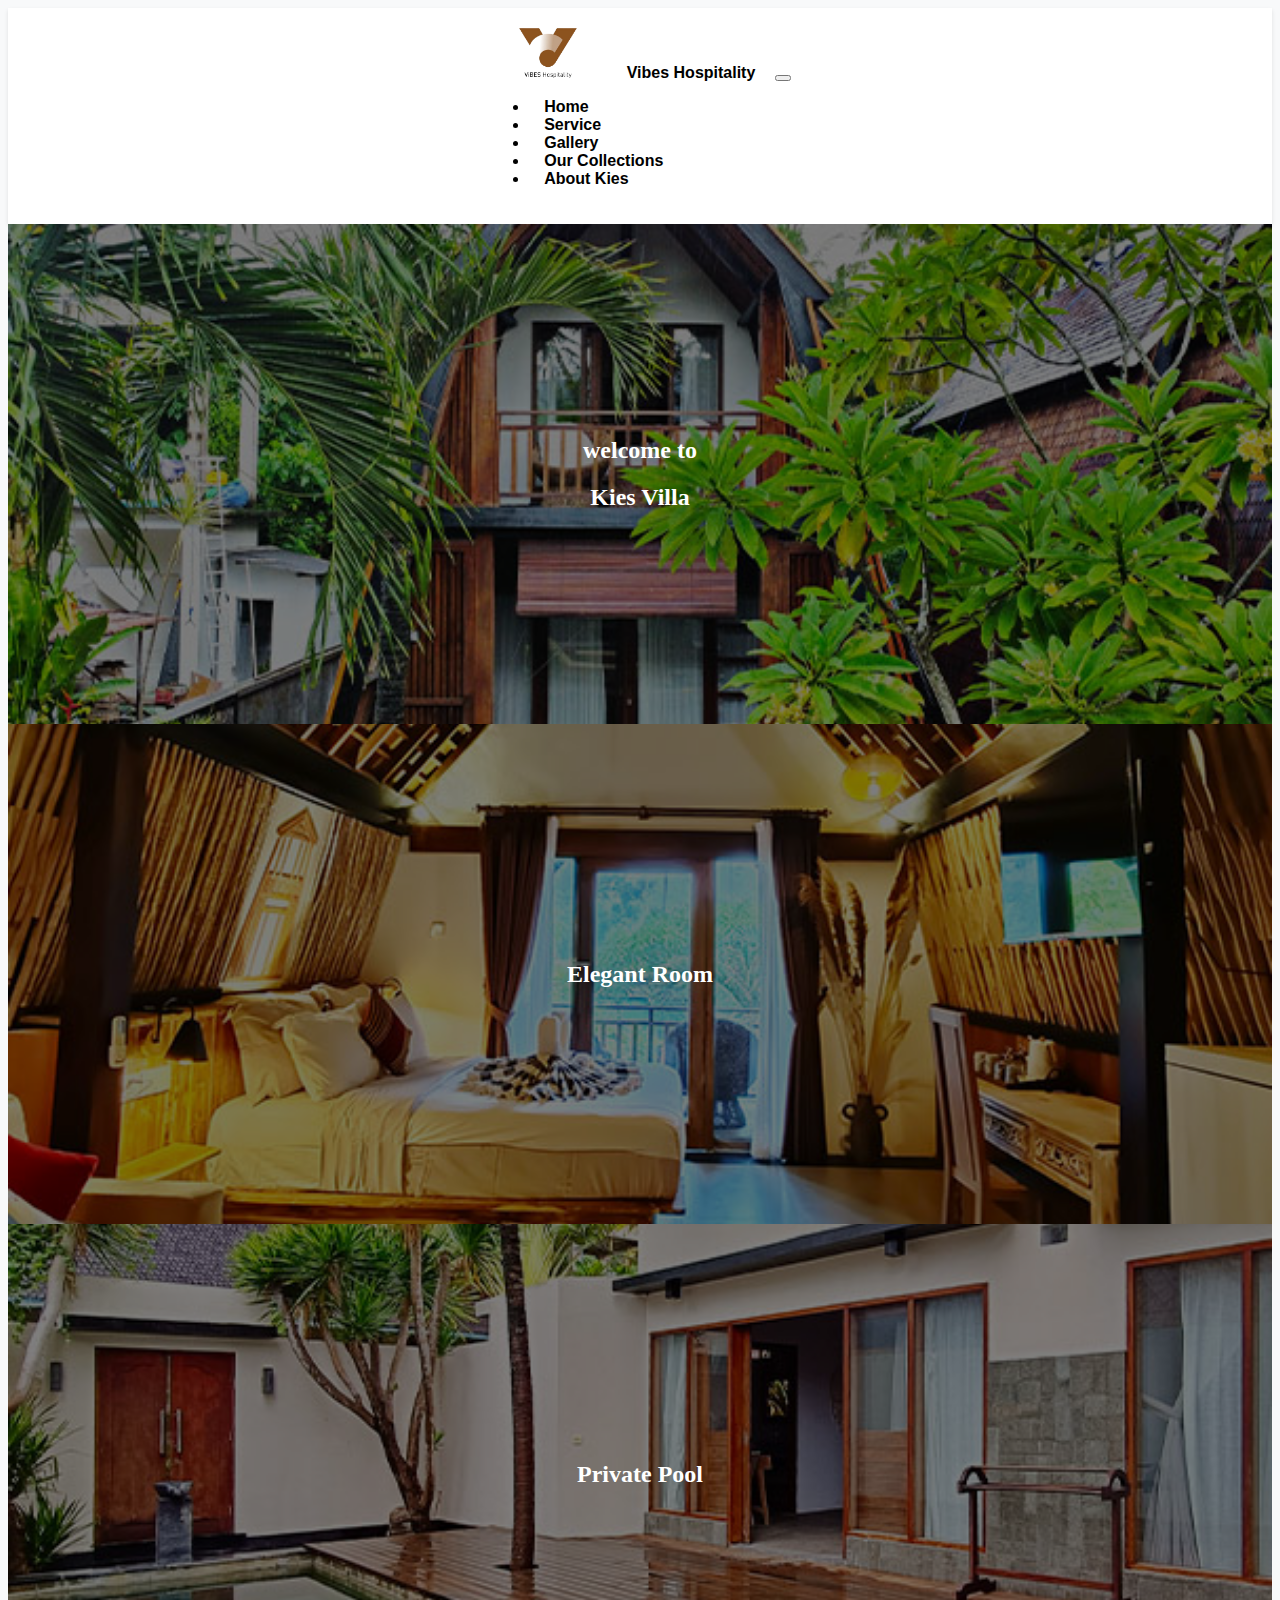
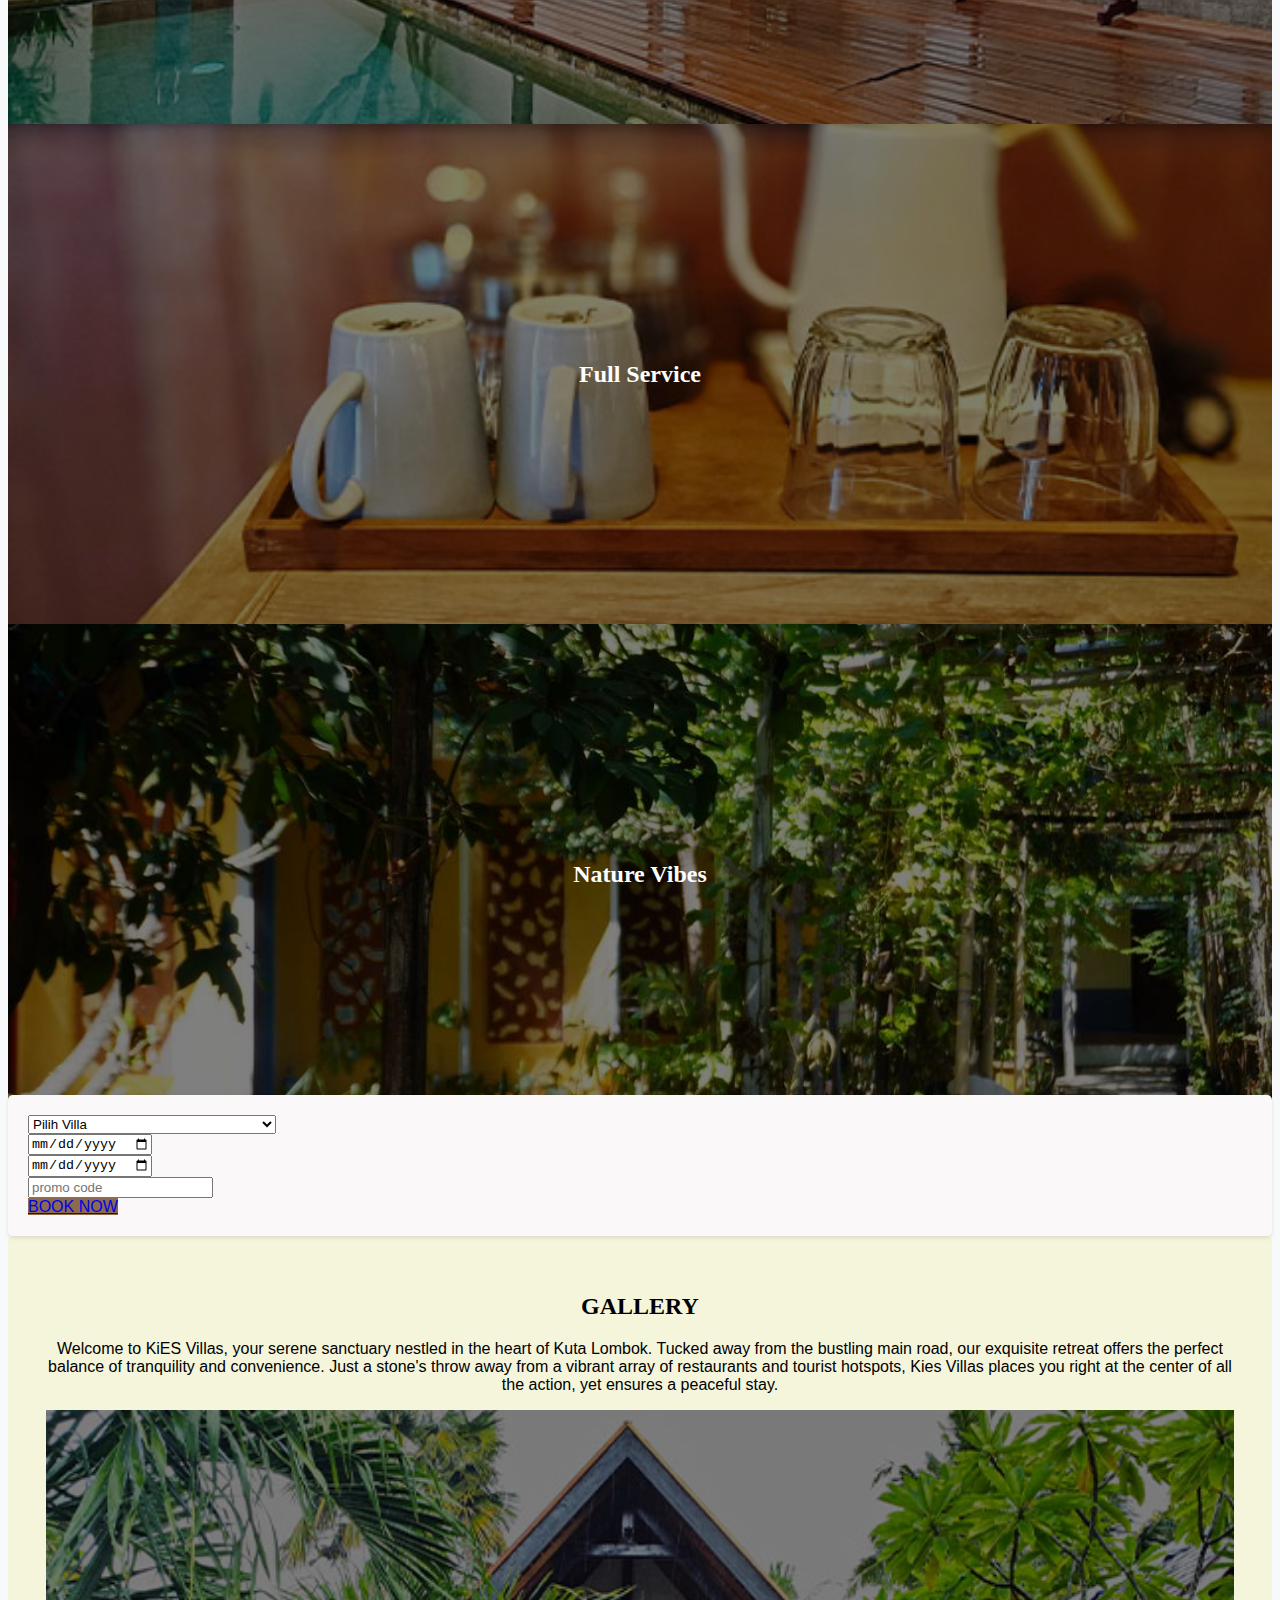
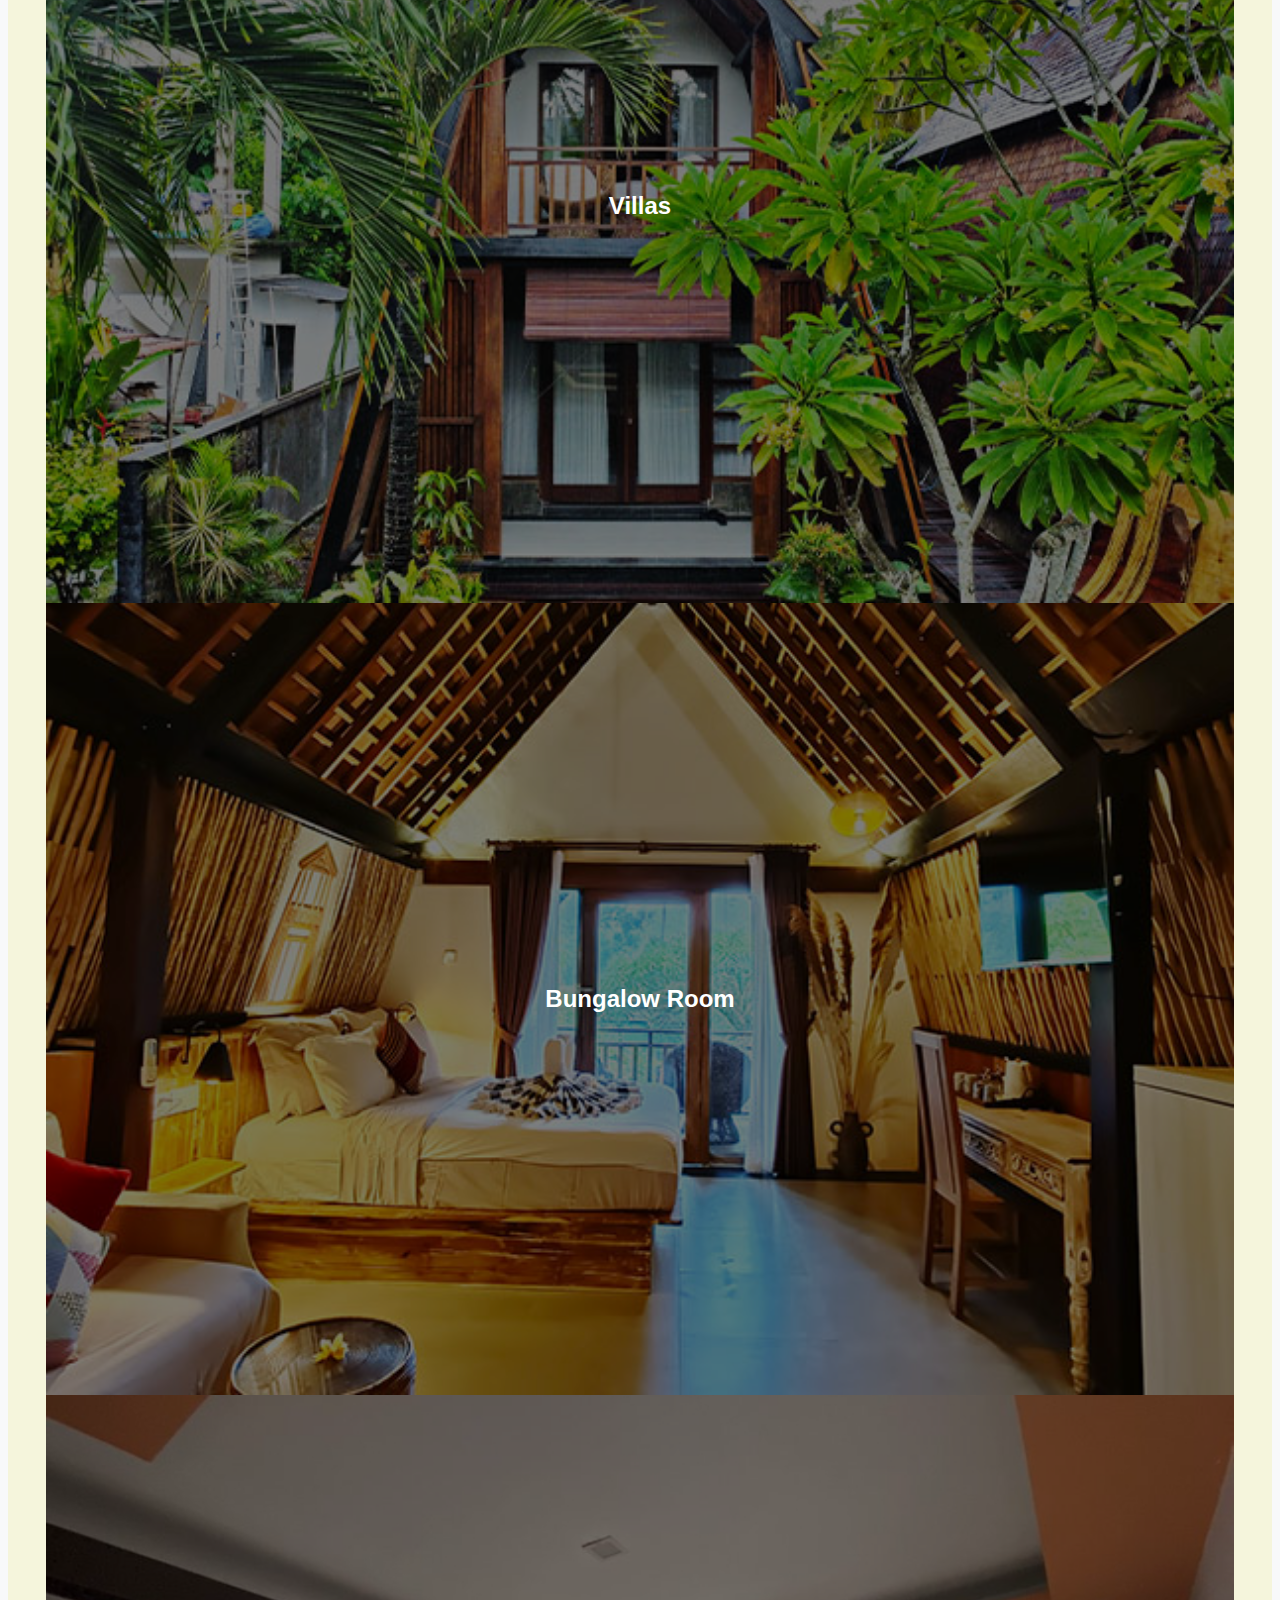
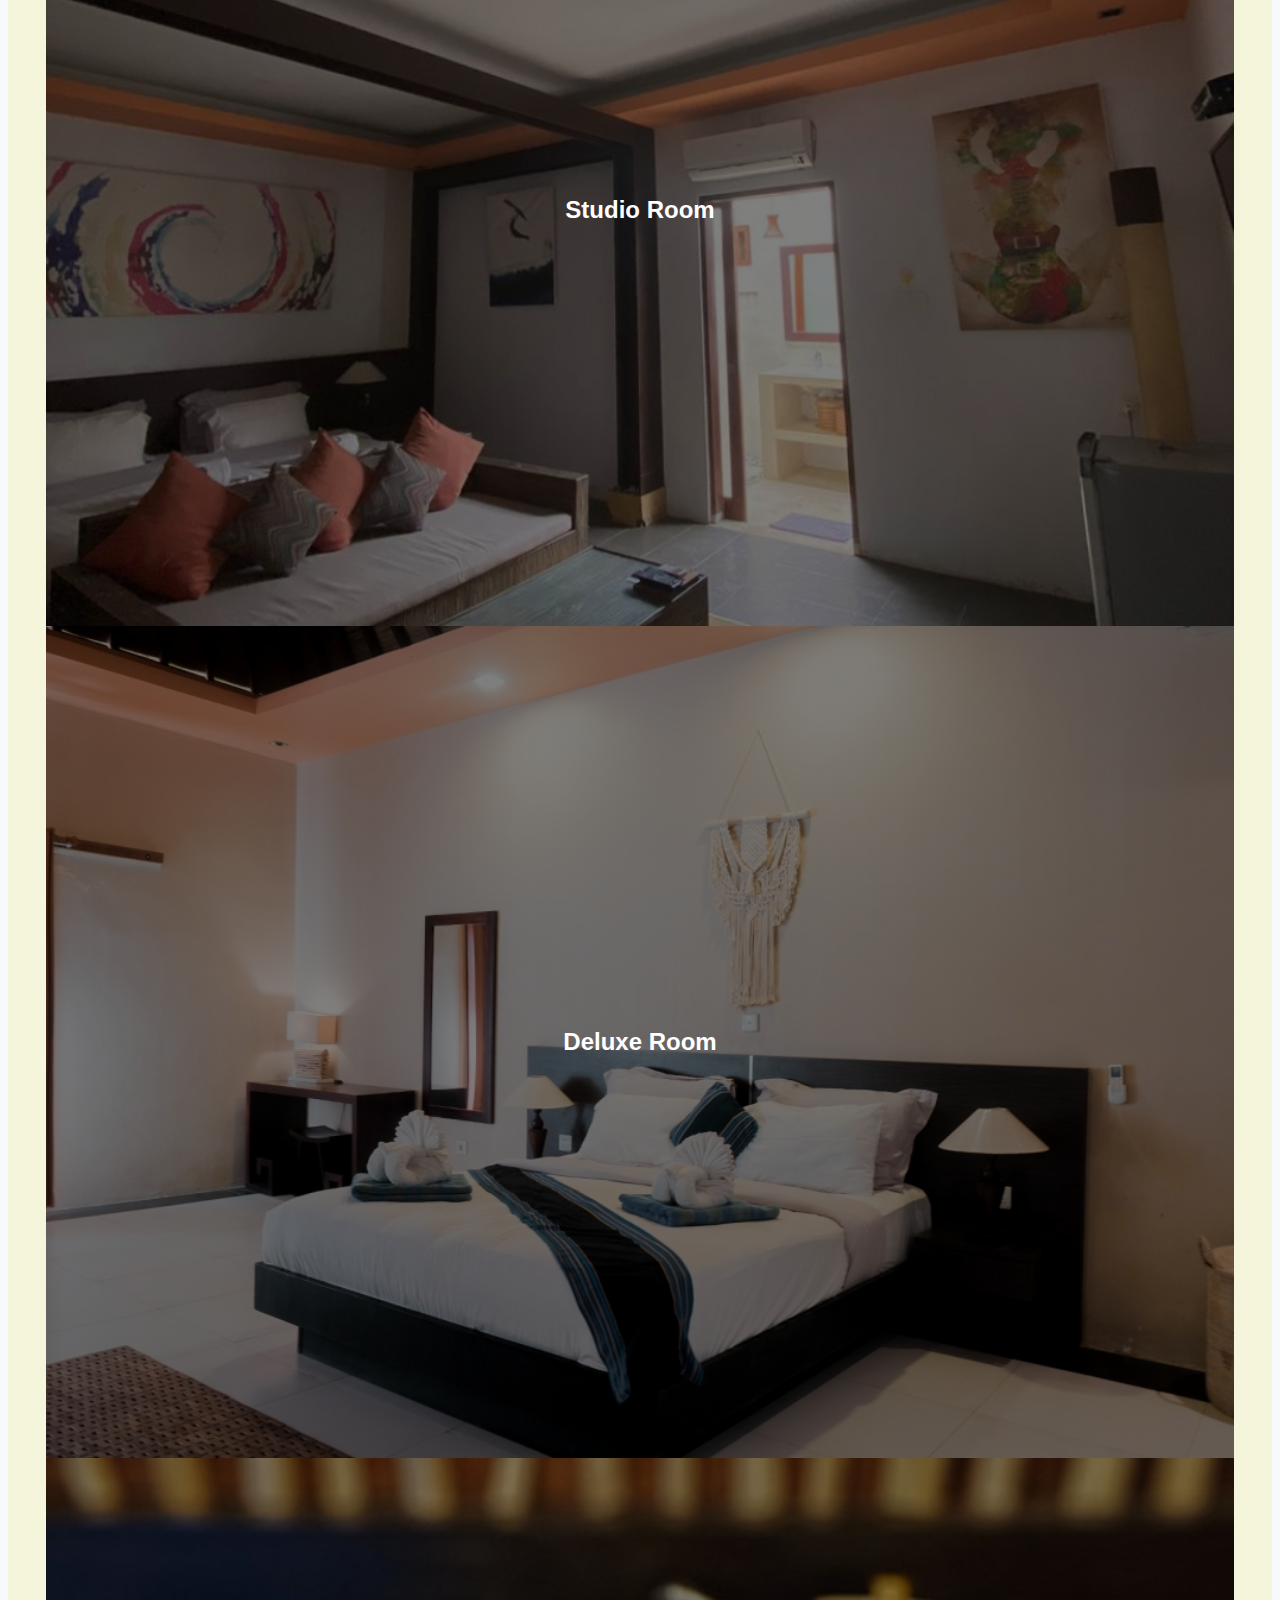
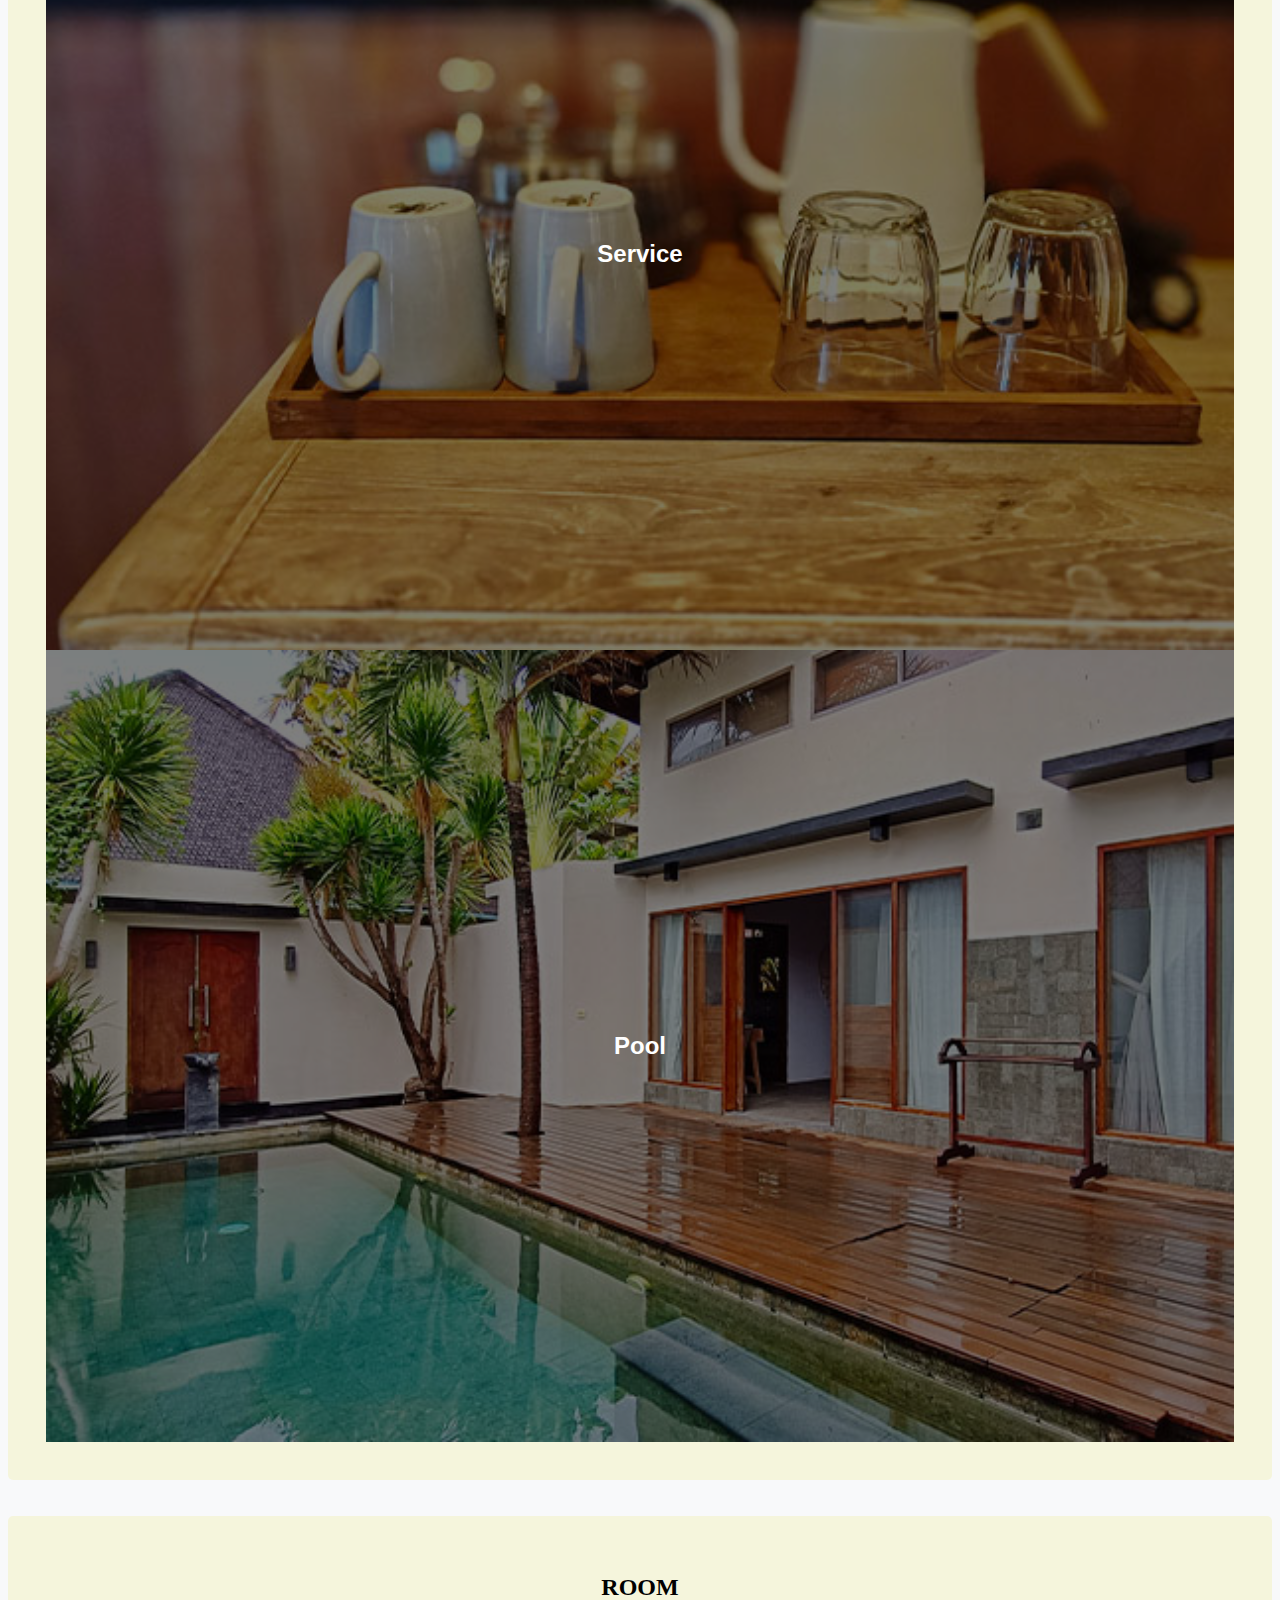
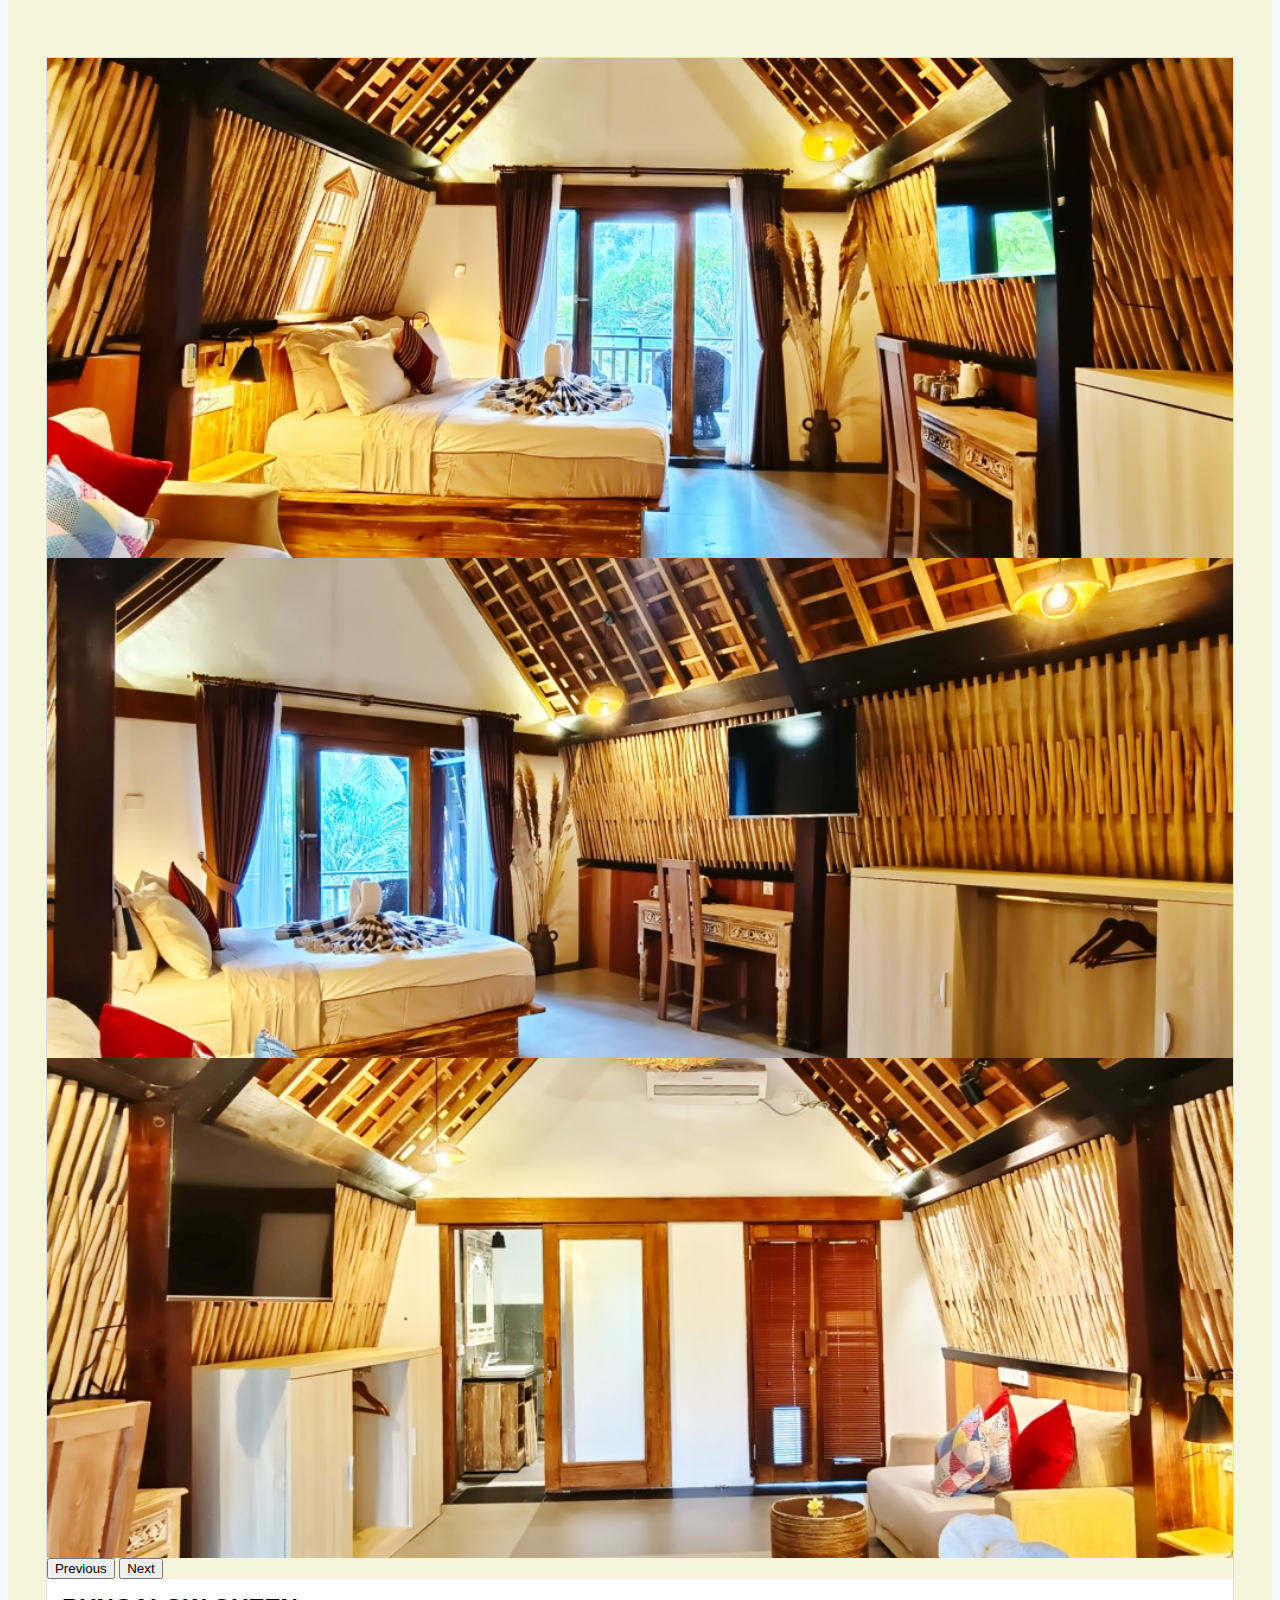
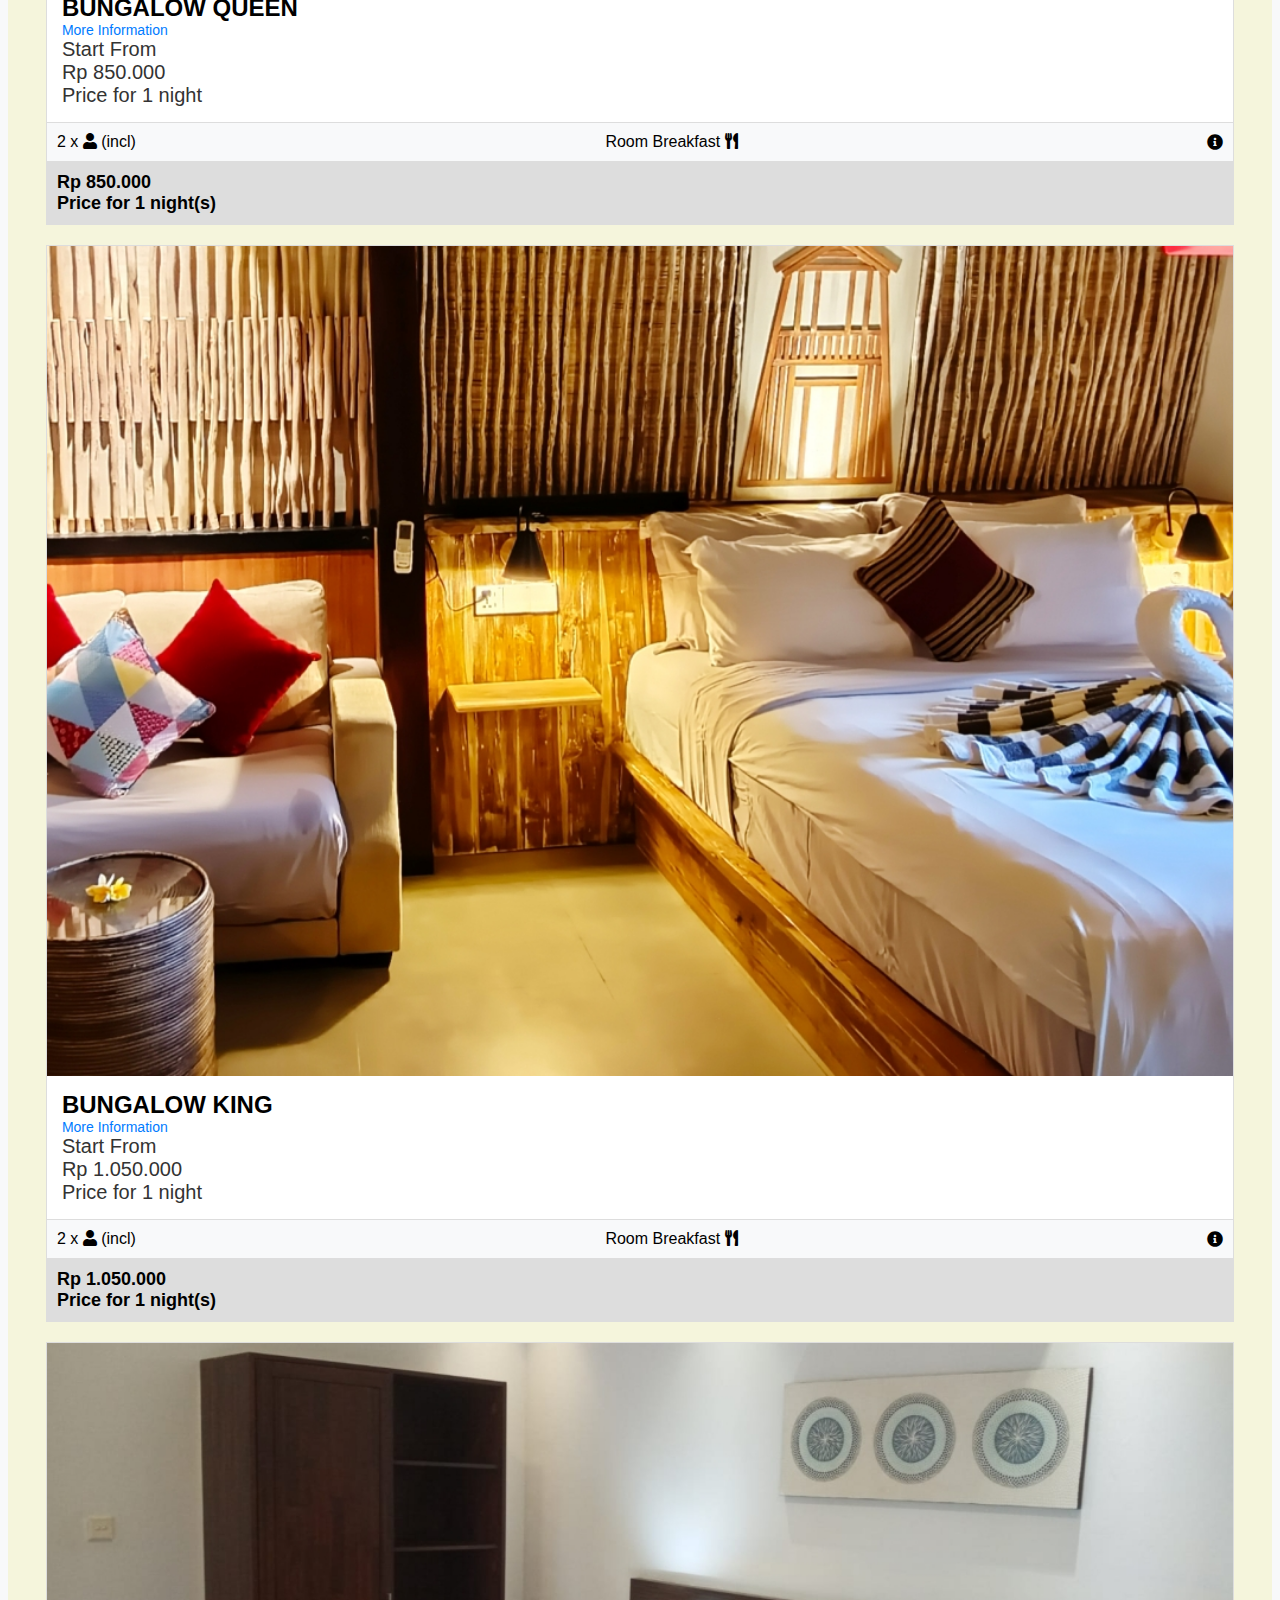
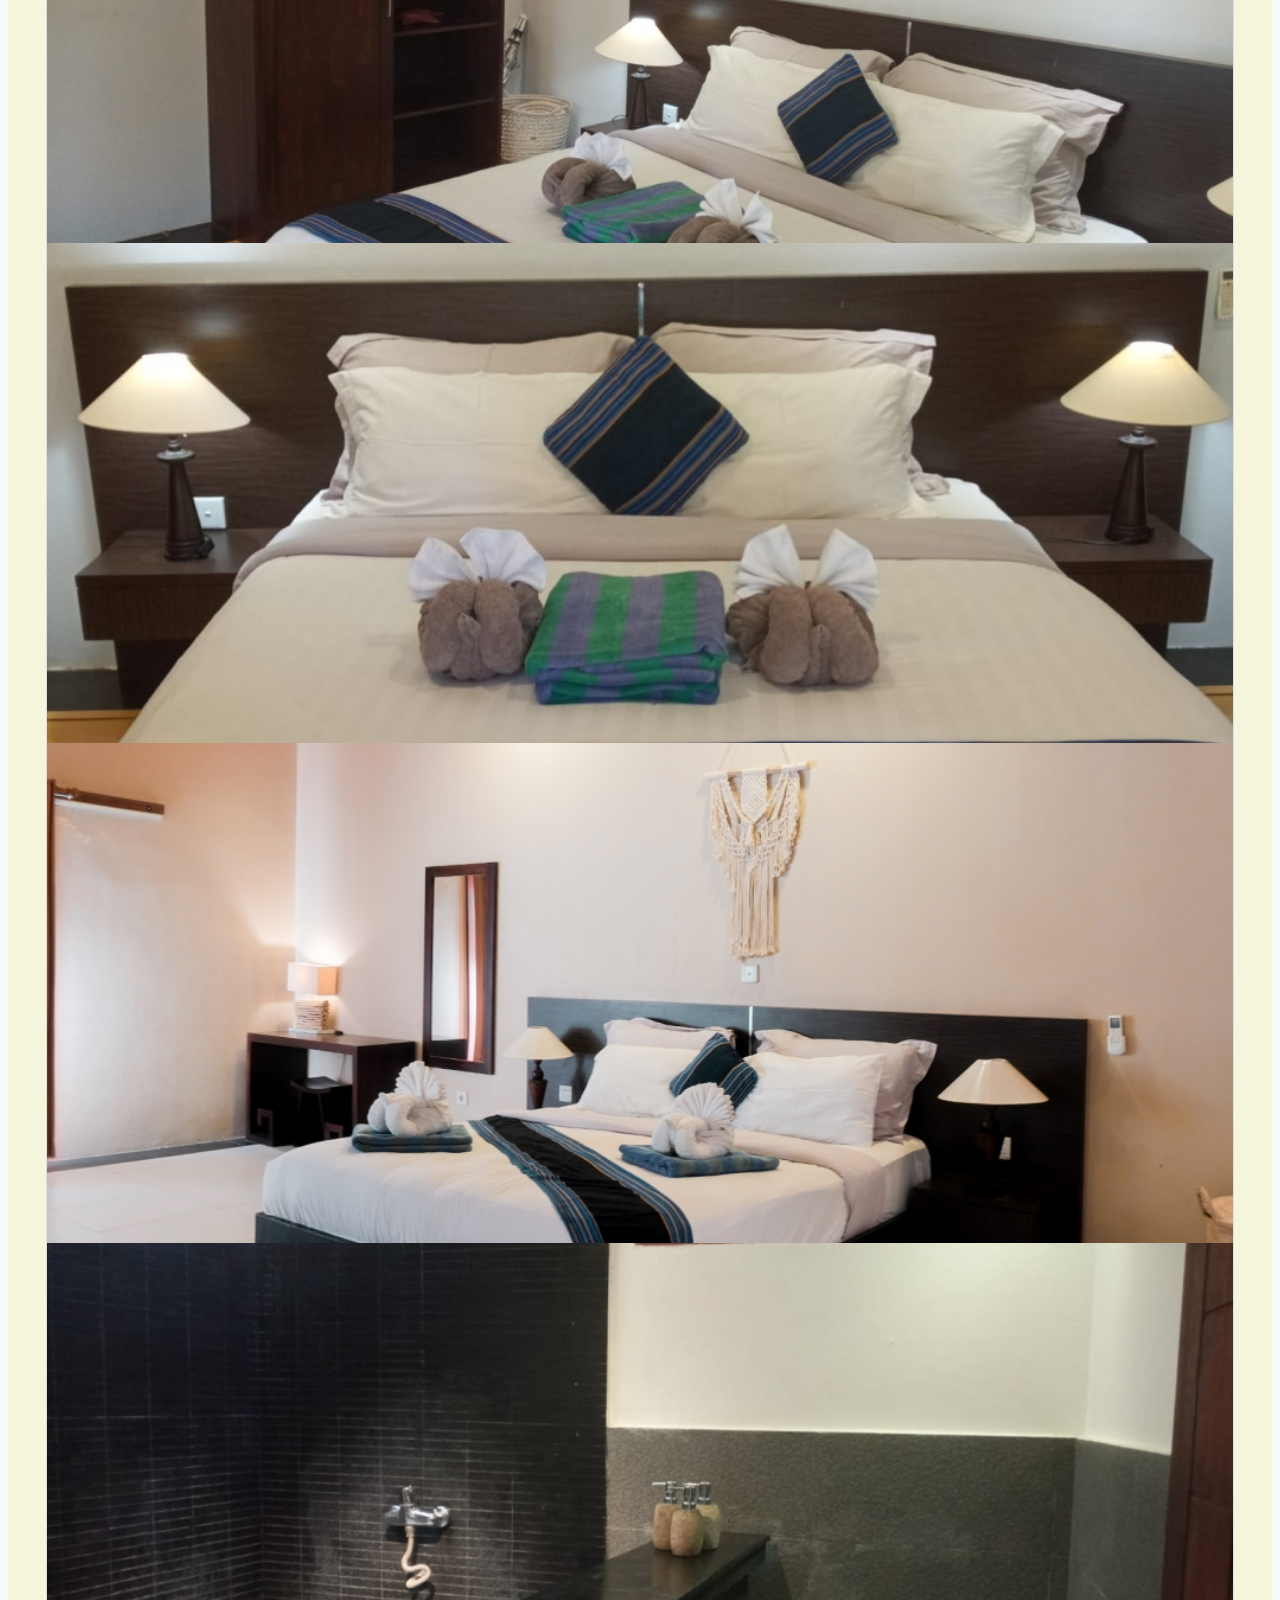
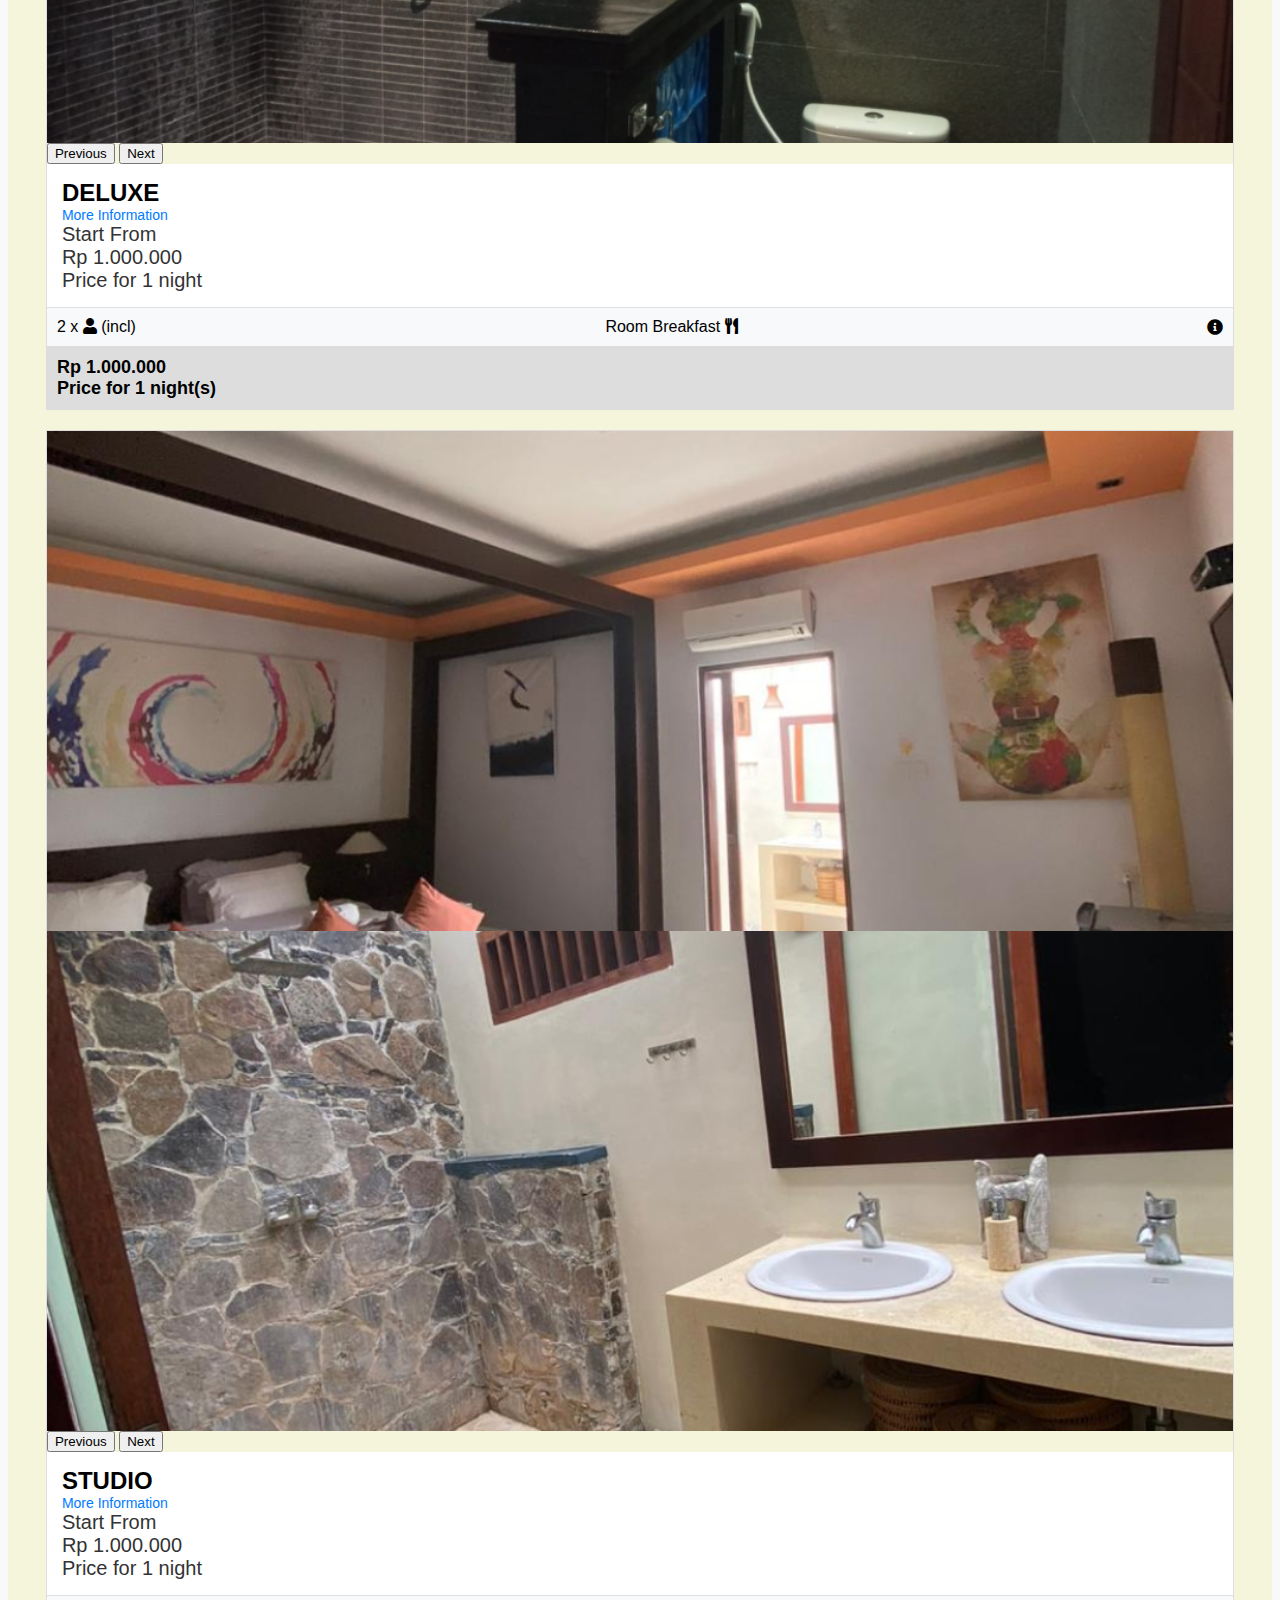
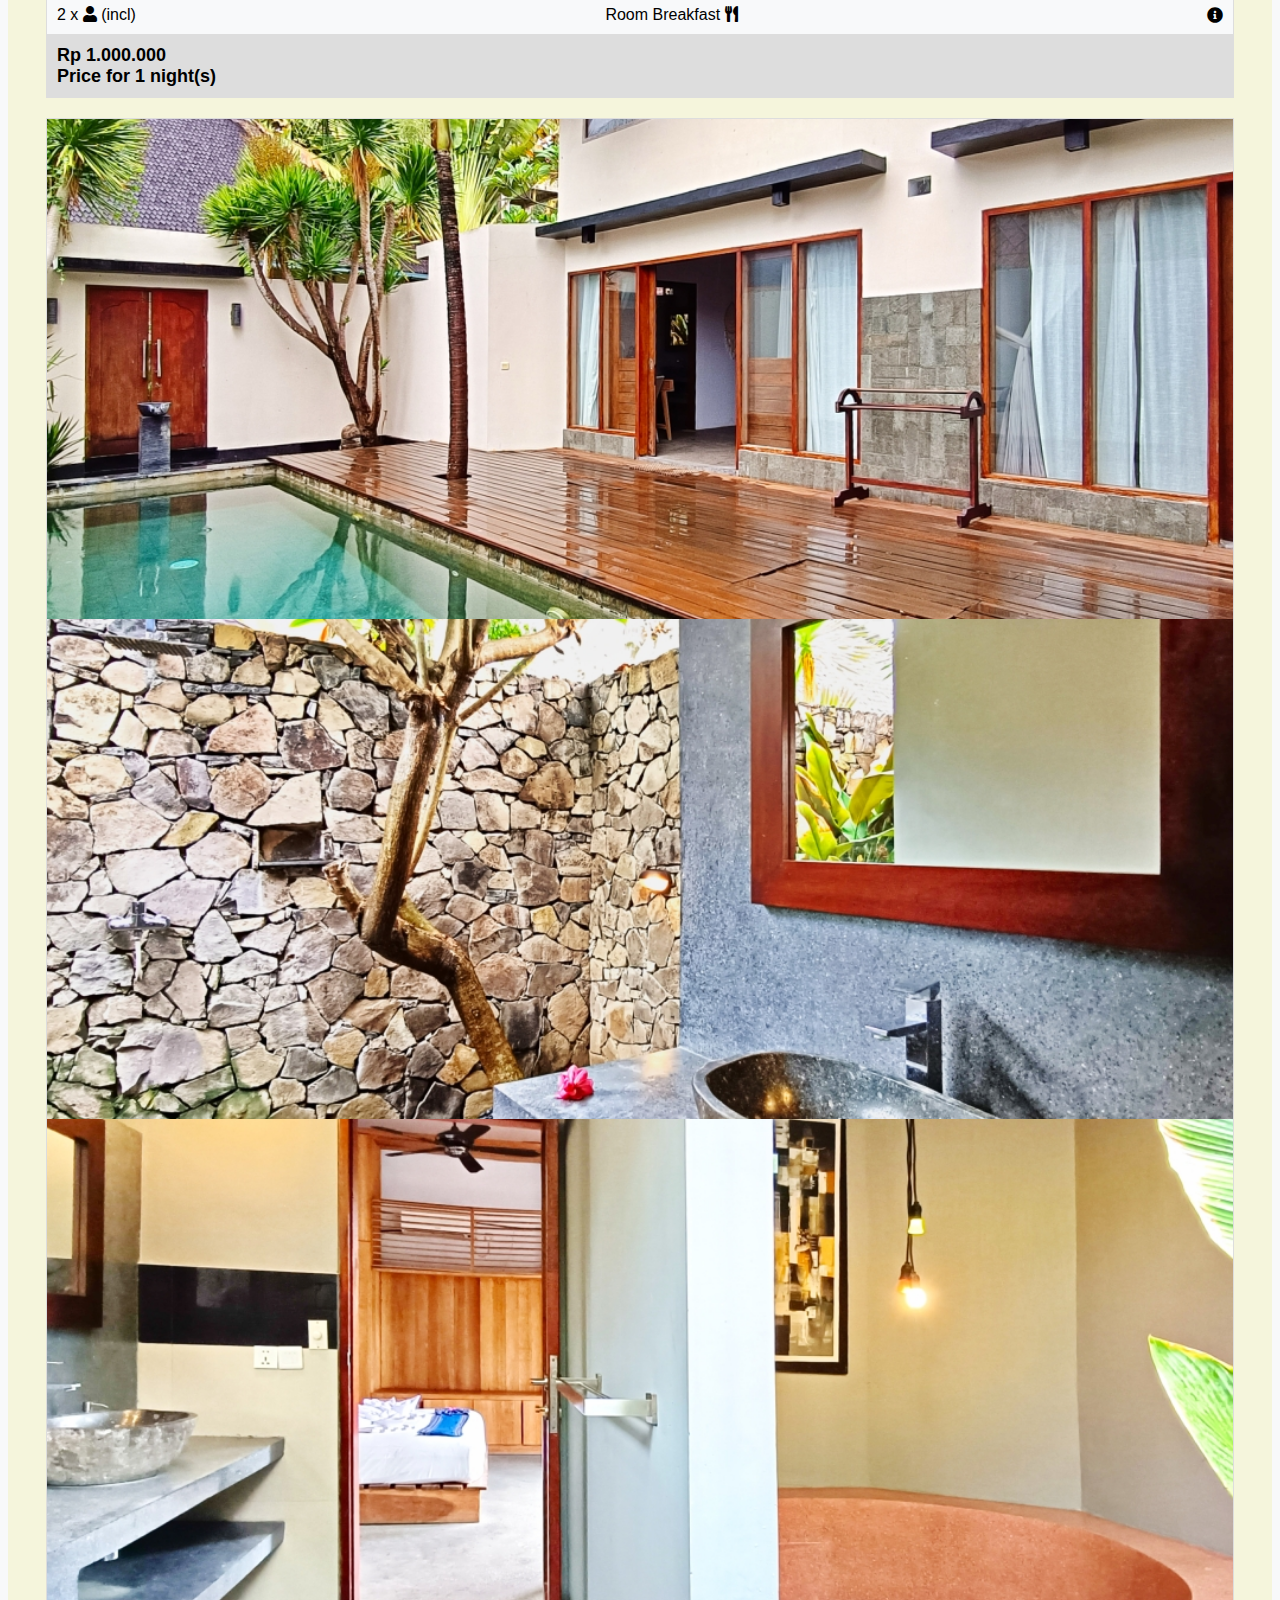
==== kies.html @ ec888edb "tes" ====
<html>
 <head>
  <title>
  Kies Villa
  </title>

  <link href="https://cdn.jsdelivr.net/npm/bootstrap@5.2.3/dist/css/bootstrap.min.css" rel="stylesheet" integrity="sha384-rbsA2VBKQhggwzxH7pPCaAqO46MgnOM80zW1RWuH61DGLwZJEdK2Kadq2F9CUG65" crossorigin="anonymous">
  <link href="https://cdnjs.cloudflare.com/ajax/libs/font-awesome/5.15.3/css/all.min.css" rel="stylesheet"/>

  <link rel="stylesheet" href="kiesstyle.css">
 </head>
 <body>
  <nav class="navbar navbar-expand-lg navbar-light bg-light">
    <div class="container-fluid">
      <img src="assets/logo.png" alt="" srcset=""> 
        <a class="navbar-brand" href="#">Vibes Hospitality</a>
        <button class="navbar-toggler" type="button" data-bs-toggle="collapse" data-bs-target="#navbarNavDropdown" aria-controls="navbarNavDropdown" aria-expanded="false" aria-label="Toggle navigation">
            <span class="navbar-toggler-icon"></span>
        </button>
        <div class="collapse navbar-collapse" id="navbarNavDropdown">
            <ul class="navbar-nav">
                <li class="nav-item">
                    <a class="nav-link active" aria-current="page" href="index.html">Home</a>
                </li>
                <li class="nav-item">
                    <a class="nav-link" href="#">Service</a>
                </li>
                <li class="nav-item">
                  <a class="nav-link" href="#gallery">Gallery</a>
              </li>
              <li class="nav-item">
                  <a class="nav-link" href="#collections">Our Collections</a>
              </li>
                <li class="nav-item">
                    <a class="nav-link" href="#about">About Kies</a>
                </li>
            </ul>
        </div>
    </div>
    </nav>
    <div id="heroCarousel" class="carousel slide" data-bs-ride="carousel">
      <div class="carousel-inner">
        <!-- First Slide -->
        <div class="carousel-item active">
          <div class="hero-section">
            <img src="assets/kies/kies1.jpg" class="d-block w-100" alt="Hero Image" >
            <div class="overlay"></div>
            <div class="content">
              <h2>welcome to</h2>
              <h2>Kies Villa</h2>
            </div>
          </div>
        </div>
        <!-- Second Slide -->
        <div class="carousel-item">
          <div class="hero-section">
       <img src="assets/kies/kies2.jpg" class="d-block w-100" alt="Hero Image">
            <div class="overlay"></div>
            <div class="content">
             <h2>Elegant Room</h2>
            </div>
          </div>
        </div>
        <!-- Third Slide -->
        <div class="carousel-item">
          <div class="hero-section">
       <img src="assets/kies/kies6.jpg" class="d-block w-100" alt="Hero Image">
            <div class="overlay"></div>
            <div class="content">
               <h2>Private Pool</h2>
            </div>
          </div>
        </div>
        <!-- Fourth Slide -->
        <div class="carousel-item">
          <div class="hero-section">
       <img src="assets/kies/kies5.jpg" class="d-block w-100" alt="Hero Image">
            <div class="overlay"></div>
            <div class="content">
              <h2>Full Service</h2>
            </div>
          </div>
        </div>
        <!-- Fifth Slide -->
        <div class="carousel-item">
          <div class="hero-section">
       <img src="assets/newtamansari5.jpg" class="d-block w-100" alt="Hero Image">
            <div class="overlay"></div>
            <div class="content">
              <h2>Nature Vibes</h2>
            </div>
          </div>
        </div>

        
        <!-- Add more slides as needed -->
      </div>
      <!-- Carousel Controls -->
      <button class="carousel-control-prev" type="button" data-bs-target="#heroCarousel" data-bs-slide="prev">
        <span class="carousel-control-prev-icon" aria-hidden="true"></span>
        <span class="visually-hidden">Previous</span>
      </button>
      <button class="carousel-control-next" type="button" data-bs-target="#heroCarousel" data-bs-slide="next">
        <span class="carousel-control-next-icon" aria-hidden="true"></span>
        <span class="visually-hidden">Next</span>
      </button>
    </div>
          
  <div class="container booking-form">
   <div class="row">
    <div class="col-md-3">
      <select id="pilihan" class="form-control" name="pilihan" onchange="window.location.href=this.value;">
        <option value="" disabled selected>Pilih Villa</option>
        <option value="newtamansari.html">New Taman Sari</option>
        <option value="teraum.html">Teraum Villa</option>
        <option value="valito">Valito Villa</option>
        <option value="kies.html">KIES Villas Lombok</option>
        <option value="villagevibes">Village Vibes Lombok</option>
        <option value="kiayazo">KIAYAZO Vibes Inn</option>
        <option value="TIKAS">TIKAS Lombok</option>
        <option value="sajang">Sajang Glamping & Coffee Specialties</option>
    </select>
    </div>
    <div class="col-md-3">
     <input class="form-control" placeholder="check in" type="date"/>
    </div>
    <div class="col-md-3">
     <input class="form-control" placeholder="check out" type="date"/>
    </div>
    <div class="col-md-2">
     <input class="form-control" placeholder="promo code" type="text"/>
    </div>
    <div class="col-md-1">
      <a href="https://www.e1-booking.com/booking/kies-villas-lombok_5781.html" class="btn btn-primary">  BOOK NOW</a>
    </div>
   </div>
  </div>
  
  <!-- card -->
  <div class="container mt-4">
   
    <div class="row">
     
      <h2 id="gallery"><center>GALLERY</center></h2>
      <p style="font-family: Impact, Haettenschweiler, 'Arial Narrow Bold', sans-serif;"><center>Welcome to KiES Villas, your serene sanctuary nestled in the heart of Kuta Lombok. Tucked away from the bustling main road, 
        our exquisite retreat offers the perfect balance of tranquility and convenience. Just a stone's throw away from a vibrant array of restaurants and tourist hotspots, Kies Villas places you right at the center of all the action, yet ensures a peaceful stay.</center></p>
      <!-- Card 1 -->
      <div class="col-md-4 mb-4">
        <a href="rooms.html" style="text-decoration: none; color: inherit;">
          <div class="service-card">
            <img alt="Luxurious hotel room with a large bed and elegant decor" src="assets/kies/kies1.jpg" class="img-fluid" />
            <div class="overlay">
              Villas
            </div>
          </div>
        </a>
      </div>
      
      <!-- Card 2 -->
      <div class="col-md-4 mb-4">
        <a href="meetings.html" style="text-decoration: none; color: inherit;">
          <div class="service-card">
            <img alt="Meeting room with tables and chairs arranged in a professional setting" src="assets/kies/kies2.jpg" class="img-fluid"/>
            <div class="overlay">
              Bungalow Room
            </div>
          </div>
        </a>
      </div>
      
      <!-- Card 3 -->
      <div class="col-md-4 mb-4">
        <a href="weddings.html" style="text-decoration: none; color: inherit;">
          <div class="service-card">
            <img alt="Beautifully decorated wedding venue with flowers and elegant seating" src="assets/kies/rooms/studios.jpeg" class="img-fluid"/>
            <div class="overlay">
              Studio Room
            </div>
          </div>
        </a>
      </div>
      
      <!-- Card 4 -->
      <div class="col-md-4 mb-4">
        <a href="dining.html" style="text-decoration: none; color: inherit;">
          <div class="service-card">
            <img alt="Dining area with a variety of food and elegant decor" src="assets/kies/rooms/deluxe3.jpeg" class="img-fluid"/>
            <div class="overlay">
              Deluxe Room
            </div>
          </div>
        </a>
      </div>
      
      <!-- Card 5 -->
      <div class="col-md-4 mb-4">
        <a href="wellness.html" style="text-decoration: none; color: inherit;">
          <div class="service-card">
            <img alt="Wellness area with a swimming pool and relaxing environment" src="assets/kies/kies5.jpg" class="img-fluid"/>
            <div class="overlay">
              Service
            </div>
          </div>
        </a>
      </div>
      
      <!-- Card 6 -->
      <div class="col-md-4 mb-4">
        <a href="spa.html" style="text-decoration: none; color: inherit;">
          <div class="service-card">
            <img alt="Luxurious spa area with massage tables and relaxing ambiance" src="assets/kies/kies6.jpg" class="img-fluid"/>
            <div class="overlay">
              Pool
            </div>
          </div>
        </a>
      </div>
    
    </div>
  </div>
   <br> <br>
   <!-- room -->
   <div class="container">
    <h2 id="gallery"><center>ROOM</center></h2> <br> <br>
    <div class="row">
      <!-- queen -->
      <div class="col-md-6">
        <div class="room-card">
          <div class="row">
            <div class="col-md-12">
              <!-- Carousel -->
              <div id="roomImageCarousel" class="carousel slide" data-bs-ride="carousel">
                <div class="carousel-inner">
                  <!-- Slide 1 -->
                  <div class="carousel-item active">
                    <img alt="Interior view of Bungalow Queen" height="300" src="assets/kies/rooms/bungalowqueen1.jpg" class="d-block w-100" />
                  </div>
                  <!-- Slide 2 -->
                  <div class="carousel-item">
                    <img alt="Interior view of Bungalow Queen" height="300" src="assets/kies/rooms/bungalowqueen2.jpg" class="d-block w-100" />
                  </div>
                  <!-- Slide 3 -->
                  <div class="carousel-item">
                    <img alt="Interior view of Bungalow Queen" height="300" src="assets/kies/rooms/bungalowqueen3.jpg" class="d-block w-100" />
                  </div>
                  <!-- Add more slides here -->
                </div>
                <!-- Controls -->
                <button class="carousel-control-prev" type="button" data-bs-target="#roomImageCarousel" data-bs-slide="prev">
                  <span class="carousel-control-prev-icon" aria-hidden="true"></span>
                  <span class="visually-hidden">Previous</span>
                </button>
                <button class="carousel-control-next" type="button" data-bs-target="#roomImageCarousel" data-bs-slide="next">
                  <span class="carousel-control-next-icon" aria-hidden="true"></span>
                  <span class="visually-hidden">Next</span>
                </button>
              </div>
            </div>
            <div class="col-md-12">
              <div class="room-details">
                <div class="room-title">
                  BUNGALOW QUEEN
                </div>
                <div class="room-info" data-room="queen">
                  More Information
                </div>
                <div class="room-price">
                  Start From
                  <br />
                  Rp 850.000
                  <br />
                  Price for 1 night
                </div>
              </div>
              <div class="room-rates">
                <div>
                  <span>
                    2 x
                    <i class="fas fa-user"></i>
                    (incl)
                  </span>
                  <span>
                    Room Breakfast
                    <i class="fas fa-utensils"></i>
                  </span>
                  <span>
                    <i class="fas fa-info-circle"></i>
                  </span>
                </div>
              </div>
              <div class="room-total">
                <div class="price">
                  Rp 850.000
                  <br />
                  Price for 1 night(s)
                </div>
              </div>
            </div>
          </div>
        </div>
      </div>
      
      <!-- king -->
        <div class="col-md-6">
            <div class="room-card">
                <div class="row">
                    <div class="col-md-12">
                        <img alt="Interior view of Bungalow King with wooden roof and modern amenities" height="300" src="assets/kies/rooms/bungalowking.jpg" width="400"/>
                    </div>
                    <div class="col-md-12">
                        <div class="room-details">
                            <div class="room-title">
                                BUNGALOW KING
                            </div>
                            <div class="room-info" data-room="king">
                                More Information
                            </div>
                            <div class="room-price">
                                Start From
                                <br/>
                                Rp 1.050.000
                                <br/>
                                Price for 1 night
                            </div>
                        </div>
                        <div class="room-rates">
                            <div>
                                <span>
                                    2 x
                                    <i class="fas fa-user"></i>
                                    (incl)
                                </span>
                                <span>
                                    Room Breakfast
                                    <i class="fas fa-utensils"></i>
                                </span>
                                <span>
                                    <i class="fas fa-info-circle"></i>
                                </span>
                            </div>
                        </div>
                        <div class="room-total">
                            <div class="price">
                              Rp 1.050.000
                                <br/>
                                Price for 1 night(s)
                            </div>
                        </div>
                    </div>
                </div>
            </div>
        </div>

        <!-- deluxe-->
      <div class="col-md-6">
        <div class="room-card">
          <div class="row">
            <div class="col-md-12">
              <!-- Carousel -->
              <div id="roomImageCarouseldeluxe" class="carousel slide" data-bs-ride="carousel">
                <div class="carousel-inner">
                  <!-- Slide 1 -->
                  <div class="carousel-item active">
                    <img alt="Interior view of deluxe" height="300" src="assets/kies/rooms/deluxe1.jpeg" class="d-block w-100" />
                  </div>
                  <!-- Slide 2 -->
                  <div class="carousel-item">
                    <img alt="Interior view of deluxe" height="300" src="assets/kies/rooms/deluxe2.jpeg" class="d-block w-100" />
                  </div>
                  <!-- Slide 3 -->
                  <div class="carousel-item">
                    <img alt="Interior view of deluxe" height="300" src="assets/kies/rooms/deluxe3.jpeg" class="d-block w-100" />
                  </div>
                  <!-- Slide 4 -->
                  <div class="carousel-item">
                    <img alt="Interior view of deluxe" height="300" src="assets/kies/rooms/deluxe4.jpeg" class="d-block w-100" />
                  </div>
                  <!-- Add more slides here -->
                </div>
                <!-- Controls -->
                <button class="carousel-control-prev" type="button" data-bs-target="#roomImageCarouseldeluxe" data-bs-slide="prev">
                  <span class="carousel-control-prev-icon" aria-hidden="true"></span>
                  <span class="visually-hidden">Previous</span>
                </button>
                <button class="carousel-control-next" type="button" data-bs-target="#roomImageCarouseldeluxe" data-bs-slide="next">
                  <span class="carousel-control-next-icon" aria-hidden="true"></span>
                  <span class="visually-hidden">Next</span>
                </button>
              </div>
            </div>
            <div class="col-md-12">
              <div class="room-details">
                <div class="room-title">
                  DELUXE
                </div>
                <div class="room-info" data-room="deluxe">
                  More Information
                </div>
                <div class="room-price">
                  Start From
                  <br />
                  Rp 1.000.000
                  <br />
                  Price for 1 night
                </div>
              </div>
              <div class="room-rates">
                <div>
                  <span>
                    2 x
                    <i class="fas fa-user"></i>
                    (incl)
                  </span>
                  <span>
                    Room Breakfast
                    <i class="fas fa-utensils"></i>
                  </span>
                  <span>
                    <i class="fas fa-info-circle"></i>
                  </span>
                </div>
              </div>
              <div class="room-total">
                <div class="price">
                  Rp 1.000.000
                  <br />
                  Price for 1 night(s)
                </div>
              </div>
            </div>
          </div>
        </div>
      </div>
        
      <!-- studio-->
      <div class="col-md-6">
        <div class="room-card">
          <div class="row">
            <div class="col-md-12">
              <!-- Carousel -->
              <div id="roomImageCarouselstudio" class="carousel slide" data-bs-ride="carousel">
                <div class="carousel-inner">
                  <!-- Slide 1 -->
                  <div class="carousel-item active">
                    <img alt="Interior view of deluxe" height="300" src="assets/kies/rooms/studios.jpeg" class="d-block w-100" />
                  </div>
                  <!-- Slide 2 -->
                  <div class="carousel-item">
                    <img alt="Interior view of deluxe" height="300" src="assets/kies/rooms/studios2.jpeg" class="d-block w-100" />
                  </div>
                  <!-- Add more slides here -->
                </div>
                <!-- Controls -->
                <button class="carousel-control-prev" type="button" data-bs-target="#roomImageCarouselstudio" data-bs-slide="prev">
                  <span class="carousel-control-prev-icon" aria-hidden="true"></span>
                  <span class="visually-hidden">Previous</span>
                </button>
                <button class="carousel-control-next" type="button" data-bs-target="#roomImageCarouselstudio" data-bs-slide="next">
                  <span class="carousel-control-next-icon" aria-hidden="true"></span>
                  <span class="visually-hidden">Next</span>
                </button>
              </div>
            </div>
            <div class="col-md-12">
              <div class="room-details">
                <div class="room-title">
                  STUDIO
                </div>
                <div class="room-info" data-room="studio">
                  More Information
                </div>
                <div class="room-price">
                  Start From
                  <br />
                  Rp 1.000.000
                  <br />
                  Price for 1 night
                </div>
              </div>
              <div class="room-rates">
                <div>
                  <span>
                    2 x
                    <i class="fas fa-user"></i>
                    (incl)
                  </span>
                  <span>
                    Room Breakfast
                    <i class="fas fa-utensils"></i>
                  </span>
                  <span>
                    <i class="fas fa-info-circle"></i>
                  </span>
                </div>
              </div>
              <div class="room-total">
                <div class="price">
                  Rp 1.000.000
                  <br />
                  Price for 1 night(s)
                </div>
              </div>
            </div>
          </div>
        </div>
      </div>

      <!-- pool-->
      <div class="col-md-6">
        <div class="room-card">
          <div class="row">
            <div class="col-md-12">
              <!-- Carousel -->
              <div id="roomImageCarouselpool" class="carousel slide" data-bs-ride="carousel">
                <div class="carousel-inner">
                  <!-- Slide 1 -->
                  <div class="carousel-item active">
                    <img alt="Interior view of deluxe" height="300" src="assets/kies/rooms/pool.jpg" class="d-block w-100" />
                  </div>
                  <!-- Slide 2 -->
                  <div class="carousel-item">
                    <img alt="Interior view of deluxe" height="300" src="assets/kies/rooms/pool2.jpg" class="d-block w-100" />
                  </div>
                  <!-- Slide 3-->
                  <div class="carousel-item">
                    <img alt="Interior view of deluxe" height="300" src="assets/kies/rooms/pool3.jpg" class="d-block w-100" />
                  </div>

                  <!-- Slide 4 -->
                  <div class="carousel-item">
                    <img alt="Interior view of deluxe" height="300" src="assets/kies/rooms/pool4.jpg" class="d-block w-100" />
                  </div>

                  <!-- Slide 5-->
                  <div class="carousel-item">
                    <img alt="Interior view of deluxe" height="300" src="assets/kies/rooms/pool5.jpg" class="d-block w-100" />
                  </div>
                  <!-- Add more slides here -->
                </div>
                <!-- Controls -->
                <button class="carousel-control-prev" type="button" data-bs-target="#roomImageCarouselpool" data-bs-slide="prev">
                  <span class="carousel-control-prev-icon" aria-hidden="true"></span>
                  <span class="visually-hidden">Previous</span>
                </button>
                <button class="carousel-control-next" type="button" data-bs-target="#roomImageCarouselpool" data-bs-slide="next">
                  <span class="carousel-control-next-icon" aria-hidden="true"></span>
                  <span class="visually-hidden">Next</span>
                </button>
              </div>
            </div>
            <div class="col-md-12">
              <div class="room-details">
                <div class="room-title">
                  2 BEDROOM POOL VILLA
                </div>
                <div class="room-info" data-room="pool">
                  More Information
                </div>
                <div class="room-price">
                  Start From
                  <br />
                  Rp 2.600.000
                  <br />
                  Price for 1 night
                </div>
              </div>
              <div class="room-rates">
                <div>
                  <span>
                    2 x
                    <i class="fas fa-user"></i>
                    (incl)
                  </span>
                  <span>
                    Room Breakfast
                    <i class="fas fa-utensils"></i>
                  </span>
                  <span>
                    <i class="fas fa-info-circle"></i>
                  </span>
                </div>
              </div>
              <div class="room-total">
                <div class="price">
                  Rp 2.600.000
                  <br />
                  Price for 1 night(s)
                </div>
              </div>
            </div>
          </div>
        </div>
      </div>

    </div>
</div>
   <br><br>
     <!-- facilities -->
   <div class="container mt-4 text-center">
    <h2 class="mb-3">FACILITIES</h2>
    <br>
    <div class="row justify-content-center">
      <div class="col-md-6 col-lg-4 d-flex align-items-center mb-2">
        <i class="fas fa-check-circle text-success me-2"></i> Wifi
      </div>
      <div class="col-md-6 col-lg-4 d-flex align-items-center mb-2">
        <i class="fas fa-check-circle text-success me-2"></i> Pool
      </div>
      <div class="col-md-6 col-lg-4 d-flex align-items-center mb-2">
        <i class="fas fa-check-circle text-success me-2"></i> Parking
      </div>
      <div class="col-md-6 col-lg-4 d-flex align-items-center mb-2">
        <i class="fas fa-check-circle text-success me-2"></i> Frontdesk
      </div>
      <div class="col-md-6 col-lg-4 d-flex align-items-center mb-2">
        <i class="fas fa-check-circle text-success me-2"></i> Security Guards
      </div>
      <div class="col-md-6 col-lg-4 d-flex align-items-center mb-2">
        <i class="fas fa-check-circle text-success me-2"></i> Cleaning Services
      </div>
      <div class="col-md-6 col-lg-4 d-flex align-items-center mb-2">
        <i class="fas fa-check-circle text-success me-2"></i> Luggage Storage
      </div>
      <div class="col-md-6 col-lg-4 d-flex align-items-center mb-2">
        <i class="fas fa-check-circle text-success me-2"></i> Laundry
      </div>
      <div class="col-md-6 col-lg-4 d-flex align-items-center mb-2">
        <i class="fas fa-check-circle text-success me-2"></i> Non Smoking
      </div>
    </div>
  </div>
  
   
  <br><br>

  <footer class="footer">
    <div class="container">
        <div class="row">
            <!-- Bagian Kiri -->
            <div class="col-md-6 col-sm-12" id="about">
                <h1>About Kies</h1>
                <p>
                  Lies in the heart of Kuta – Mandalika, KiES Villas becomes a perfect point to start exploring Kuta surrounding and South Lombok interesting places. It is adjacent to Kuta day and night life, but street and club noises will disappear once you enter the villa complex.
                </p>
            </div>
  
            <!-- Bagian Kanan -->
            <div class="col-md-6 col-sm-12">
                <h5>Contact Us</h5>
                <p>Email: info@vibeshotelsandresorts.com</p>
                <p>Phone: +62 812 3456 7890</p>
                <p>Address: Jl. Sawe-Batu Riti, Kuta, Kec. Pujut, Kabupaten Lombok Tengah, Nusa Tenggara Bar. 83573, Kota Mataram, Nusa Tenggara Barat, Indonesia</p>
                <h5>Visit Us:</h5>
                <p><a href="http://www.vibeshotelsandresorts.com" target="_blank">www.vibeshotelsandresorts.com</a></p>
            </div>
        </div>
        <div class="text-center mt-3">
            <p>&copy; 2024 Vibes Hospitality. All rights reserved.</p>
        </div>
    </div>
  </footer>

  <!-- Pop-up Modal -->
  <div class="modal fade" id="roomModal" tabindex="-1" aria-labelledby="roomModalLabel" aria-hidden="true">
    <div class="modal-dialog">
      <div class="modal-content">
        <div class="modal-header">
          <h5 class="modal-title" id="modalRoomTitle"></h5>
          <button type="button" class="btn-close" data-bs-dismiss="modal" aria-label="Close"></button>
        </div>
        <div class="modal-body">
          <p id="modalRoomDescription"></p>
          <p id="modalRoomPrice"></p>
        </div>
        <div class="modal-footer">
          <button type="button" class="btn btn-secondary" data-bs-dismiss="modal">Close</button>
        </div>
      </div>
    </div>
  </div>

  <!-- Script -->
  <script src="https://cdn.jsdelivr.net/npm/bootstrap@5.2.3/dist/js/bootstrap.bundle.min.js" integrity="sha384-kenU1KFdBIe4zVF0s0G1M5b4hcpxyD9F7jL+jjXkk+Q2h455rYXK/7HAuoJl+0I4" crossorigin="anonymous"></script>
  <script>
    const roomData = {
      king: {
        title: "BUNGALOW KING",
        description: "Bungalow King menawarkan kenyamanan modern dengan pemandangan yang menenangkan.",
        price: "Rp 1.050.000 per malam"
      },
      queen: {
        title: "BUNGALOW QUEEN",
        description: "Bungalow Queen dirancang untuk kenyamanan dan kemewahan yang terjangkau.",
        price: "Rp 850.000 per malam"
      },
      deluxe: {
        title: "DELUXE ROOM",
        description: "Deluxe Room menghadirkan perpaduan sempurna antara modernitas dan kenyamanan.",
        price: "Rp 1.000.000 per malam"
      },
      studio: {
        title: "STUDIO ROOM",
        description: "Studio Room cocok untuk pelancong yang membutuhkan ruang nyaman dan praktis.",
        price: "Rp 1.000.000 per malam"
      },
      pool: {
        title: "2 BEDROOM POOL VILLA",
        description: "Villa dengan kolam renang pribadi dan dua kamar tidur untuk pengalaman menginap premium.",
        price: "Rp 2.600.000 per malam"
      }
    };

    const modal = document.getElementById("roomModal");
    const modalTitle = document.getElementById("modalRoomTitle");
    const modalDescription = document.getElementById("modalRoomDescription");
    const modalPrice = document.getElementById("modalRoomPrice");

    document.querySelectorAll(".room-info").forEach(info => {
      info.addEventListener("click", () => {
        const roomKey = info.getAttribute("data-room");
        const room = roomData[roomKey];

        modalTitle.textContent = room.title;
        modalDescription.textContent = room.description;
        modalPrice.textContent = room.price;

        const bootstrapModal = new bootstrap.Modal(modal);
        bootstrapModal.show();
      });
    });
  </script>
  

 </body>
</html>
---- kiesstyle.css ----
body {
  background-color: #f8f9fa;
            font-family: Arial, sans-serif;
        }
 
h2 {
  font-family: Cambria, Cochin, Georgia, Times, 'Times New Roman', serif;
}

.container {
  background-color: #f5f5dc;
  padding: 3%;
  border-radius: 5px;
}

/* navbar */
.navbar {
  display: flex;
  justify-content: center;
  align-items: center;
  background-color: white;
  padding: 20px 0;
  box-shadow: 0 2px 4px rgba(0, 0, 0, 0.1);
}
.navbar a {
    margin: 0 15px;
    text-decoration: none;
    color: black;
    font-weight: 700;
}
.navbar img {
  height: 50px;
  margin: 0 30px;
}
/* carousel pertama */
.hero-section {
  position: relative;
  text-align: center;
  color: white;
}

.hero-section img {
  width: 100%;
}

.hero-section .overlay {
  position: absolute;
  top: 0;
  left: 0;
  width: 100%;
  height: 100%;
  background-color: rgba(0, 0, 0, 0.5);
}

.hero-section .content {
  position: absolute;
  top: 50%;
  left: 50%;
  transform: translate(-50%, -50%);
}

.hero-section .content h1 {
  font-size: 2.5rem;
}

.hero-section .content p {
  font-size: 1.25rem;
}
/* booking form */
.btn {
  background-color: #8B6A4E
}

.booking-form {
background-color: #faf8f9;
padding: 20px;
border-radius: 5px;
margin-top: -50px;
 z-index: 1;
position: relative;
box-shadow: 0 2px 4px rgba(0, 0, 0, 0.1);
}
 /* card*/
.service-card {
    position: relative;
    color: white;
    text-align: center;
    font-size: 1.5rem;
    font-weight: bold;
}
.service-card img { 
    width: 100%;
    
}
.service-card .overlay {
    position: absolute;
    top: 0;
    bottom: 0;
    left: 0;
    right: 0;
    background: rgba(0, 0, 0, 0.5);
    display: flex;
    align-items: center;
    justify-content: center;
} 


/* footer */
        
.footer {
  background-color: #f5f5dc;
  padding: 40px 0;
  font-family: Cambria, Cochin, Georgia, Times, 'Times New Roman', serif;
  color: #333;
}

.footer h1,
.footer h5 {
  font-weight: bold;
  margin-bottom: 15px;
  color: #8B6A4E;
}

.footer a {
  text-decoration: none;
  color: #8B6A4E;
}

.footer a:hover {
  text-decoration: underline;
}

.footer p {
  margin-bottom: 10px;
  line-height: 1.6;
}

.footer .text-center {
  font-size: 0.9rem;
  color: #555;
}

/* room */
.room-card {
  border: 1px solid #ddd;
  margin-bottom: 20px;
}
.room-card img {
  width: 100%;
  height: auto;
}
.room-details {
  padding: 15px;
  background-color: white;
}
.room-title {
  font-size: 24px;
  font-weight: bold;
  
}
.room-price {
  font-size: 20px;
  color: #333;
}
.room-info {
  font-size: 14px;
  color: #007bff;
}
.room-rates {
  background-color: #f8f9fa;
  padding: 10px;
  border-top: 1px solid #ddd;
  border-bottom: 1px solid #ddd;
}
.room-rates div {
  display: flex;
  justify-content: space-between;
  align-items: center;
}
.room-total {
  padding: 10px;
  display: flex;
  justify-content: space-between;
  align-items: center;
  background-color: #ddd;
}
.room-total .price {
  font-size: 18px;
  font-weight: bold;
}
/*MOBILE DEVICE  */
@media (max-width: 768px) {
  .hero-section .content h1 {
      font-size: 1.5rem; /* Ukuran font lebih kecil */
  }

  .hero-section .content p {
      font-size: 1rem;
  }

  .navbar img {
      height: 30px; /* Logo lebih kecil untuk perangkat kecil */
  }

  .booking-form {
      flex-wrap: wrap;
      row-gap: 10px;
  }

  .booking-form .col-md-3,
  .booking-form .col-md-2,
  .booking-form .col-md-1 {
      width: 100%; /* Elemen penuh satu baris */
      margin-bottom: 10px;
  }

  .title {
    font-size: 20px;
}

.description {
    font-size: 14px;
}

  .footer h1 {
      font-size: 1.2rem;
  }

  .footer h5 {
      font-size: 0.9rem;
  }
}
/* carousel pertama */
.d-block.w-100 {
height: auto; /* Biarkan tinggi otomatis untuk responsivitas */
}

@media (min-width: 992px) { /* Untuk layar desktop ke atas */
.d-block.w-100 {
    max-height: 500px; /* Batasi tinggi maksimum pada desktop */
    object-fit: cover; /* Sesuaikan gambar agar tetap terlihat bagus */
}
}
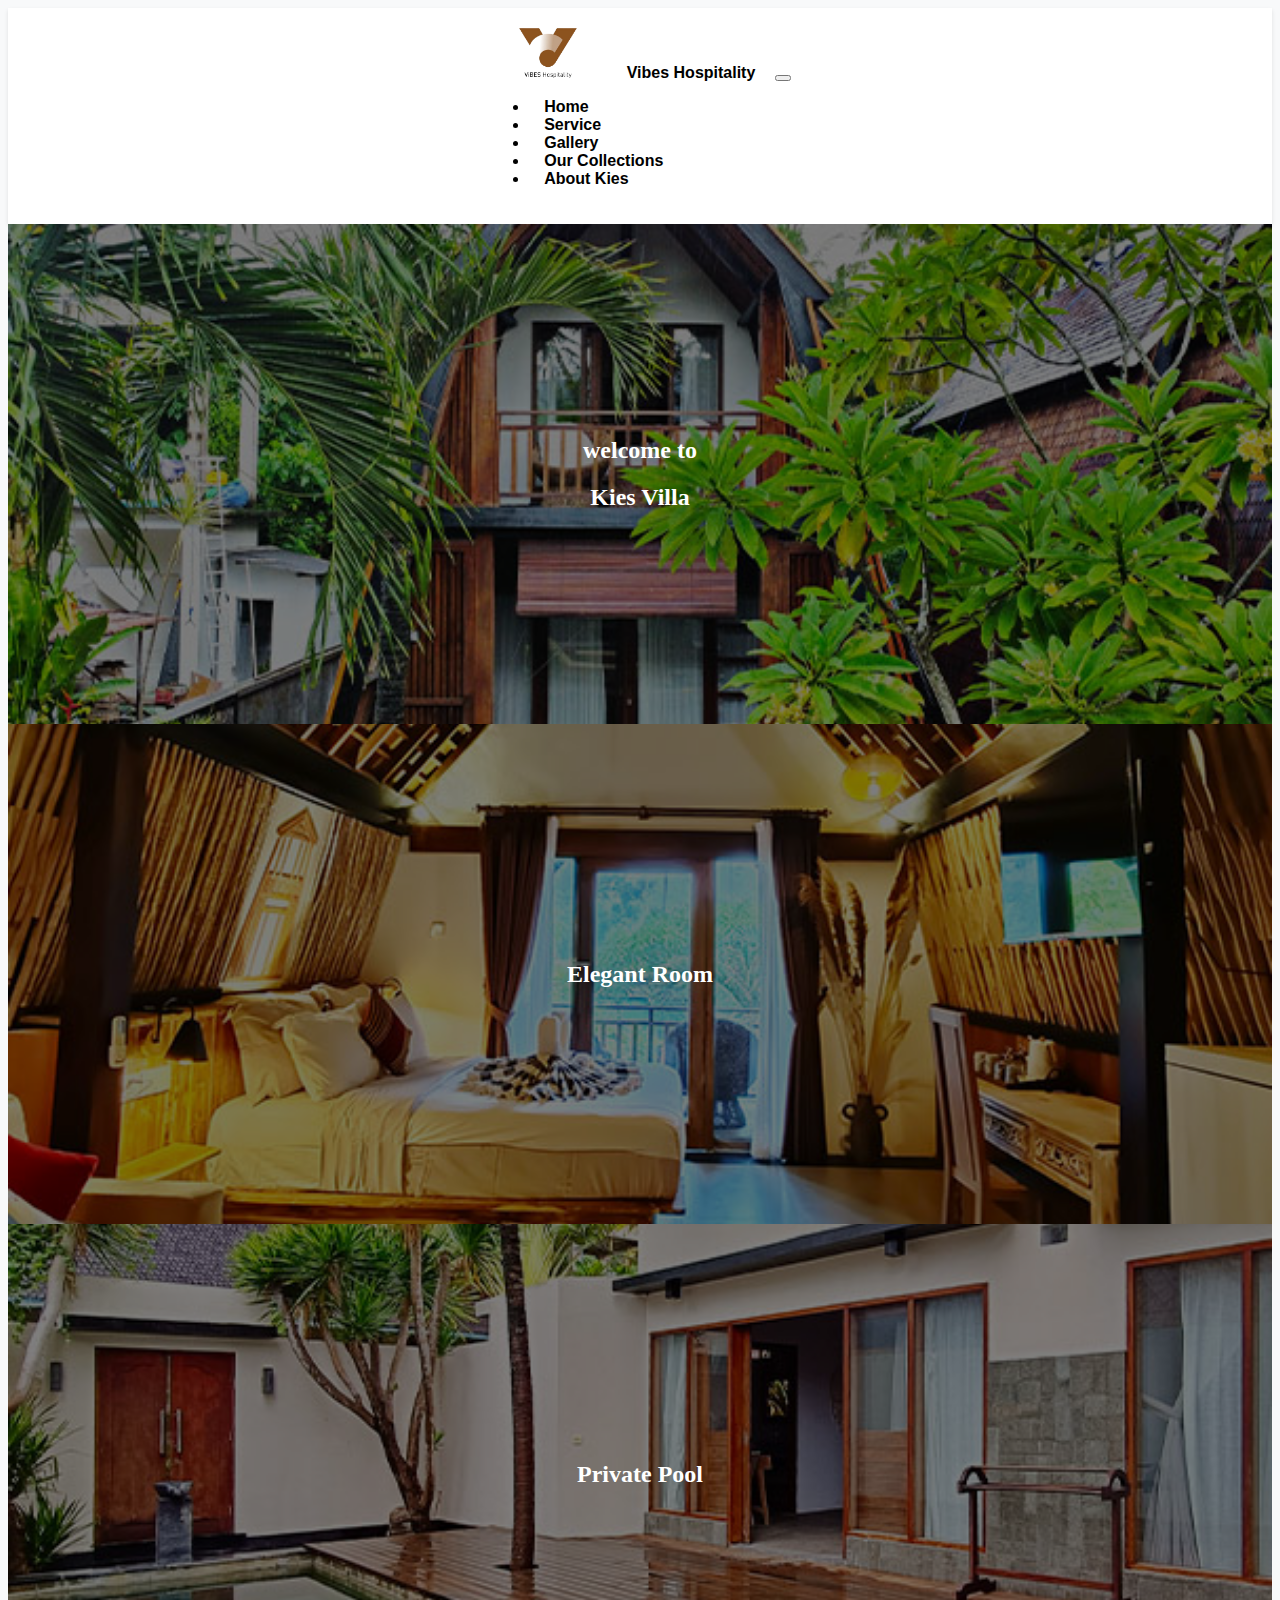
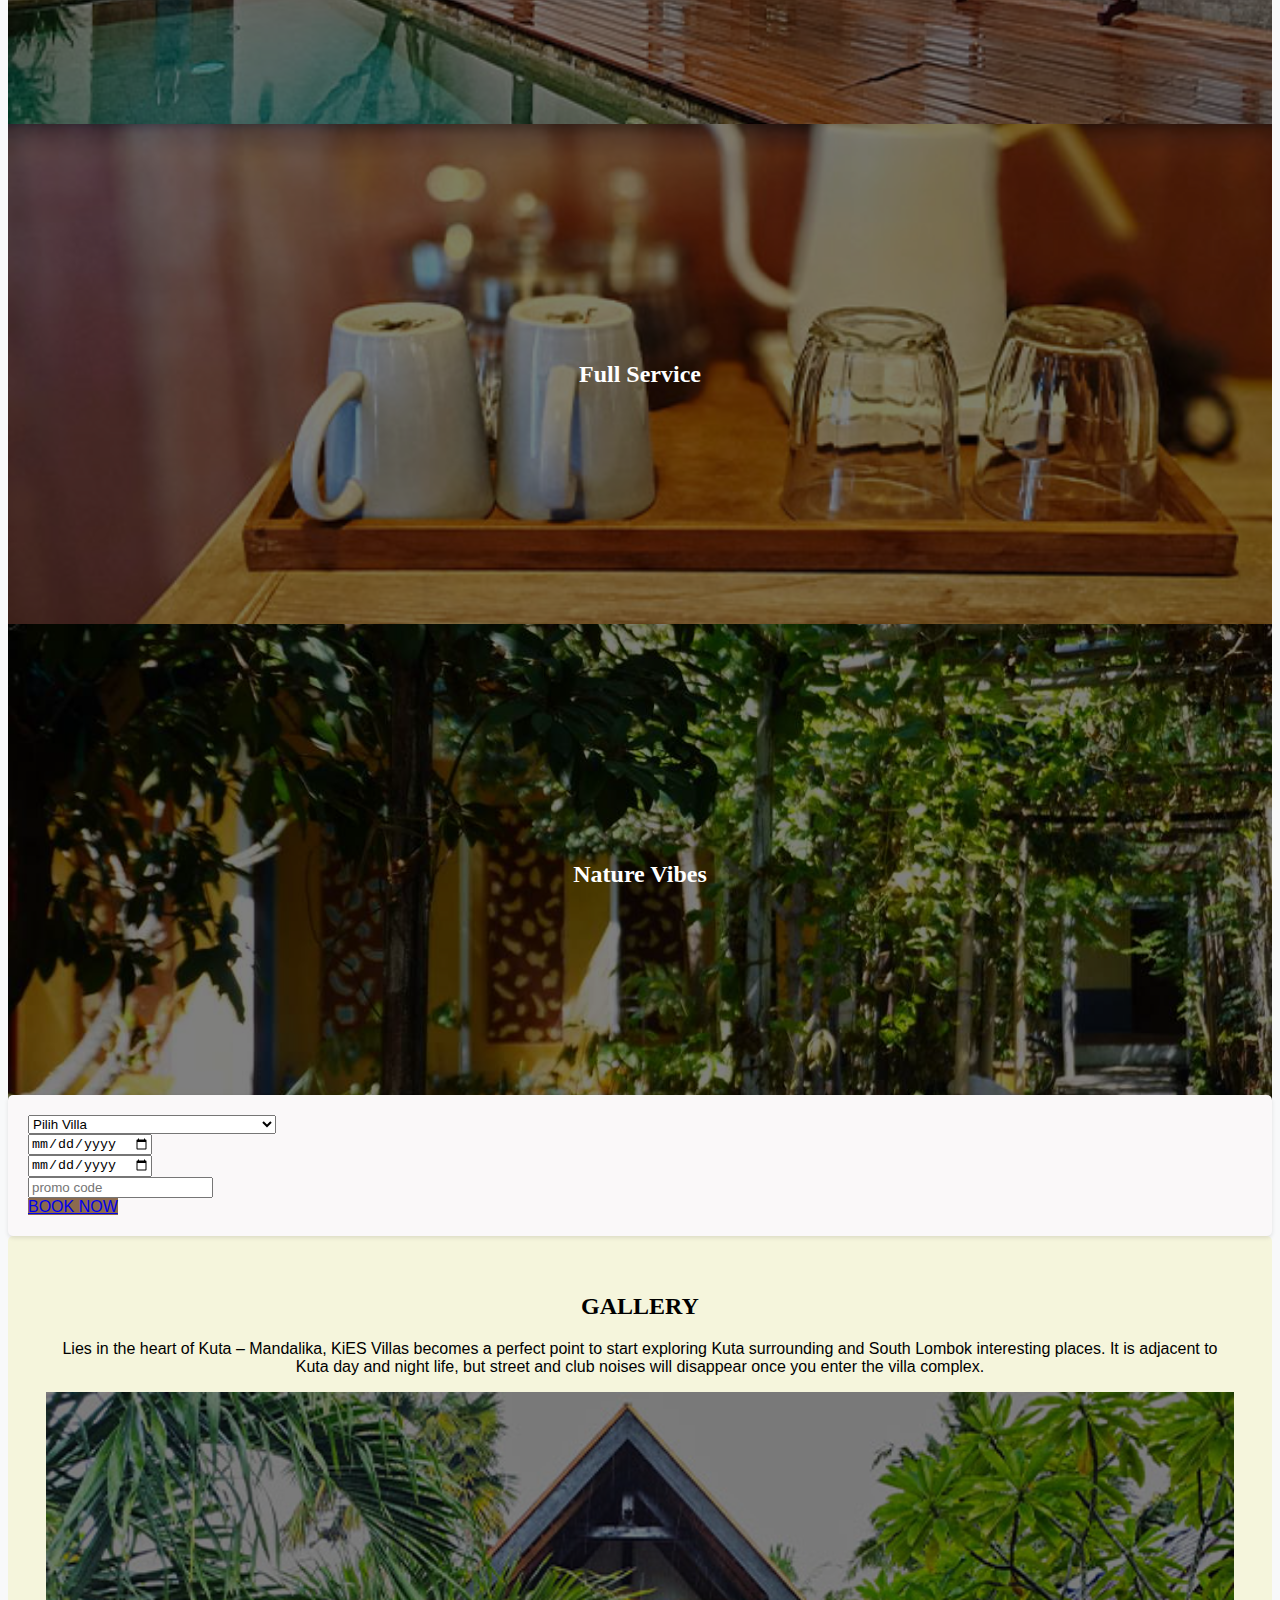
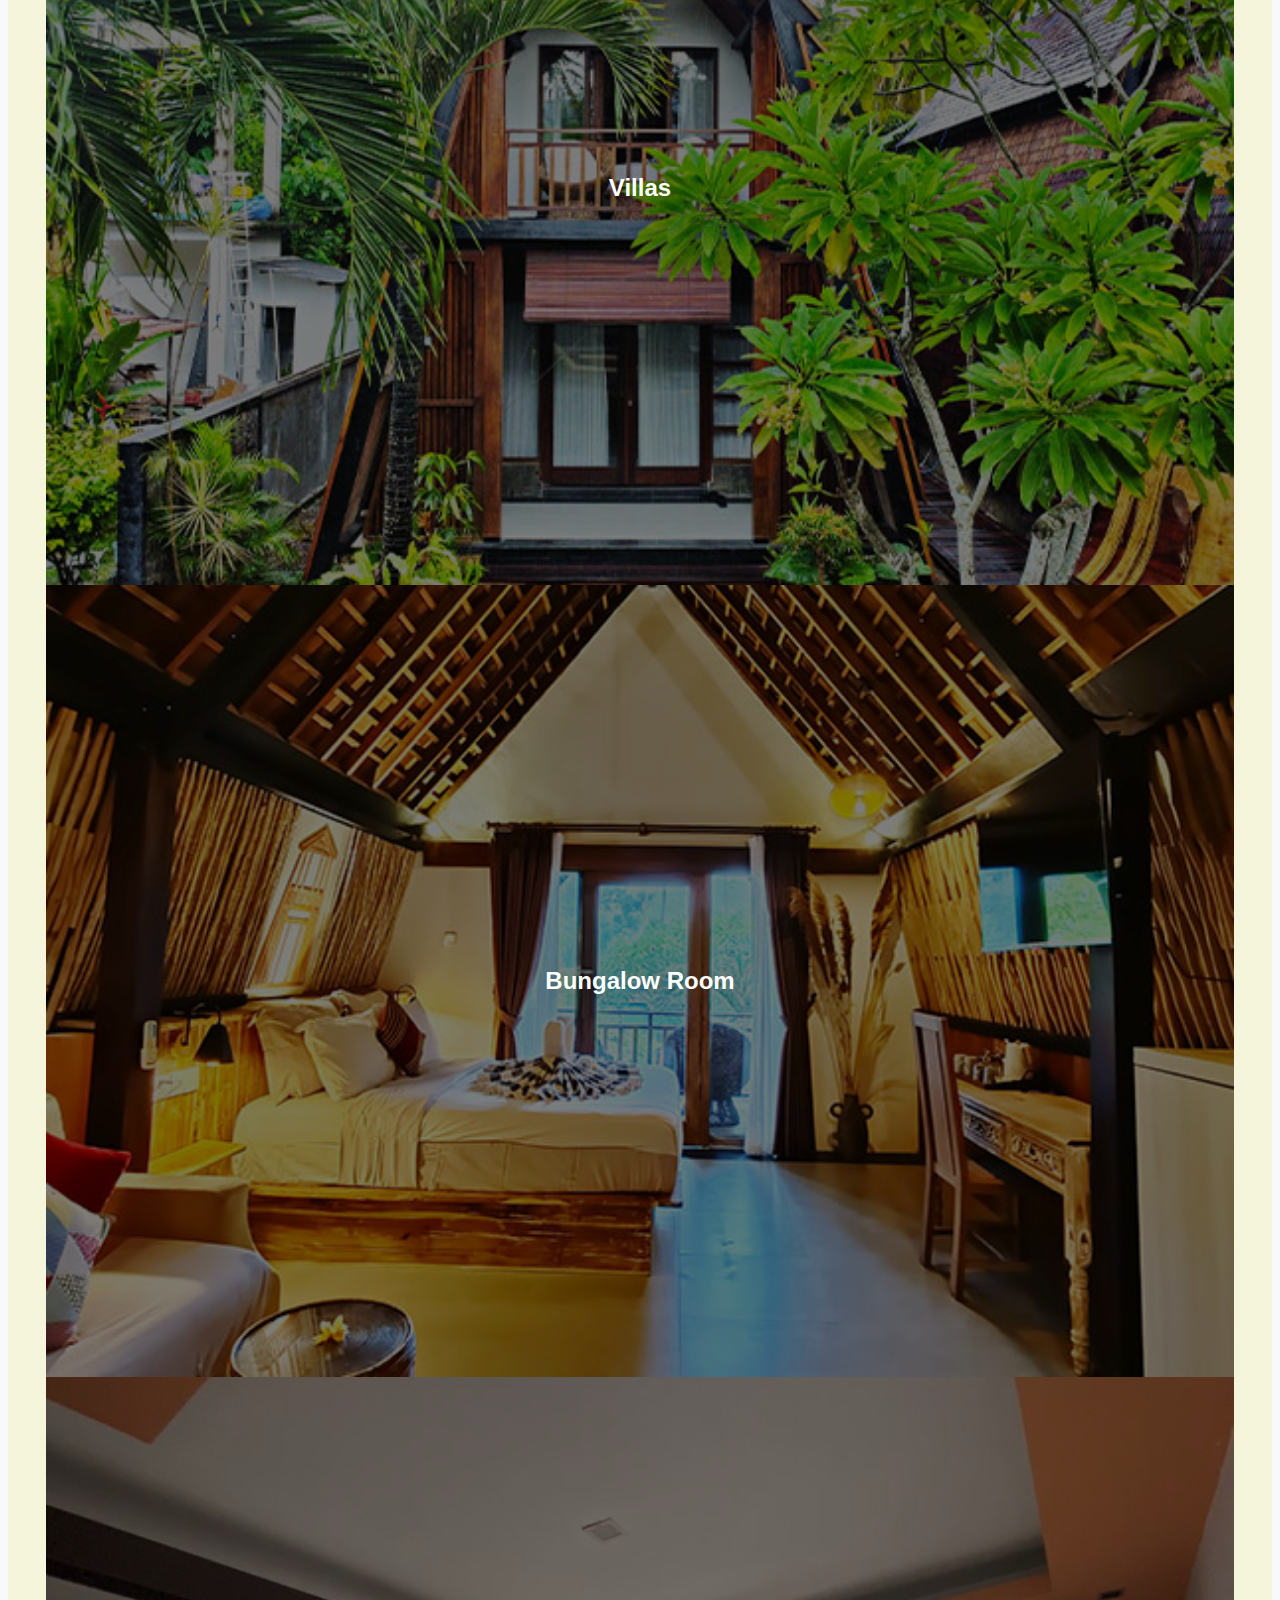
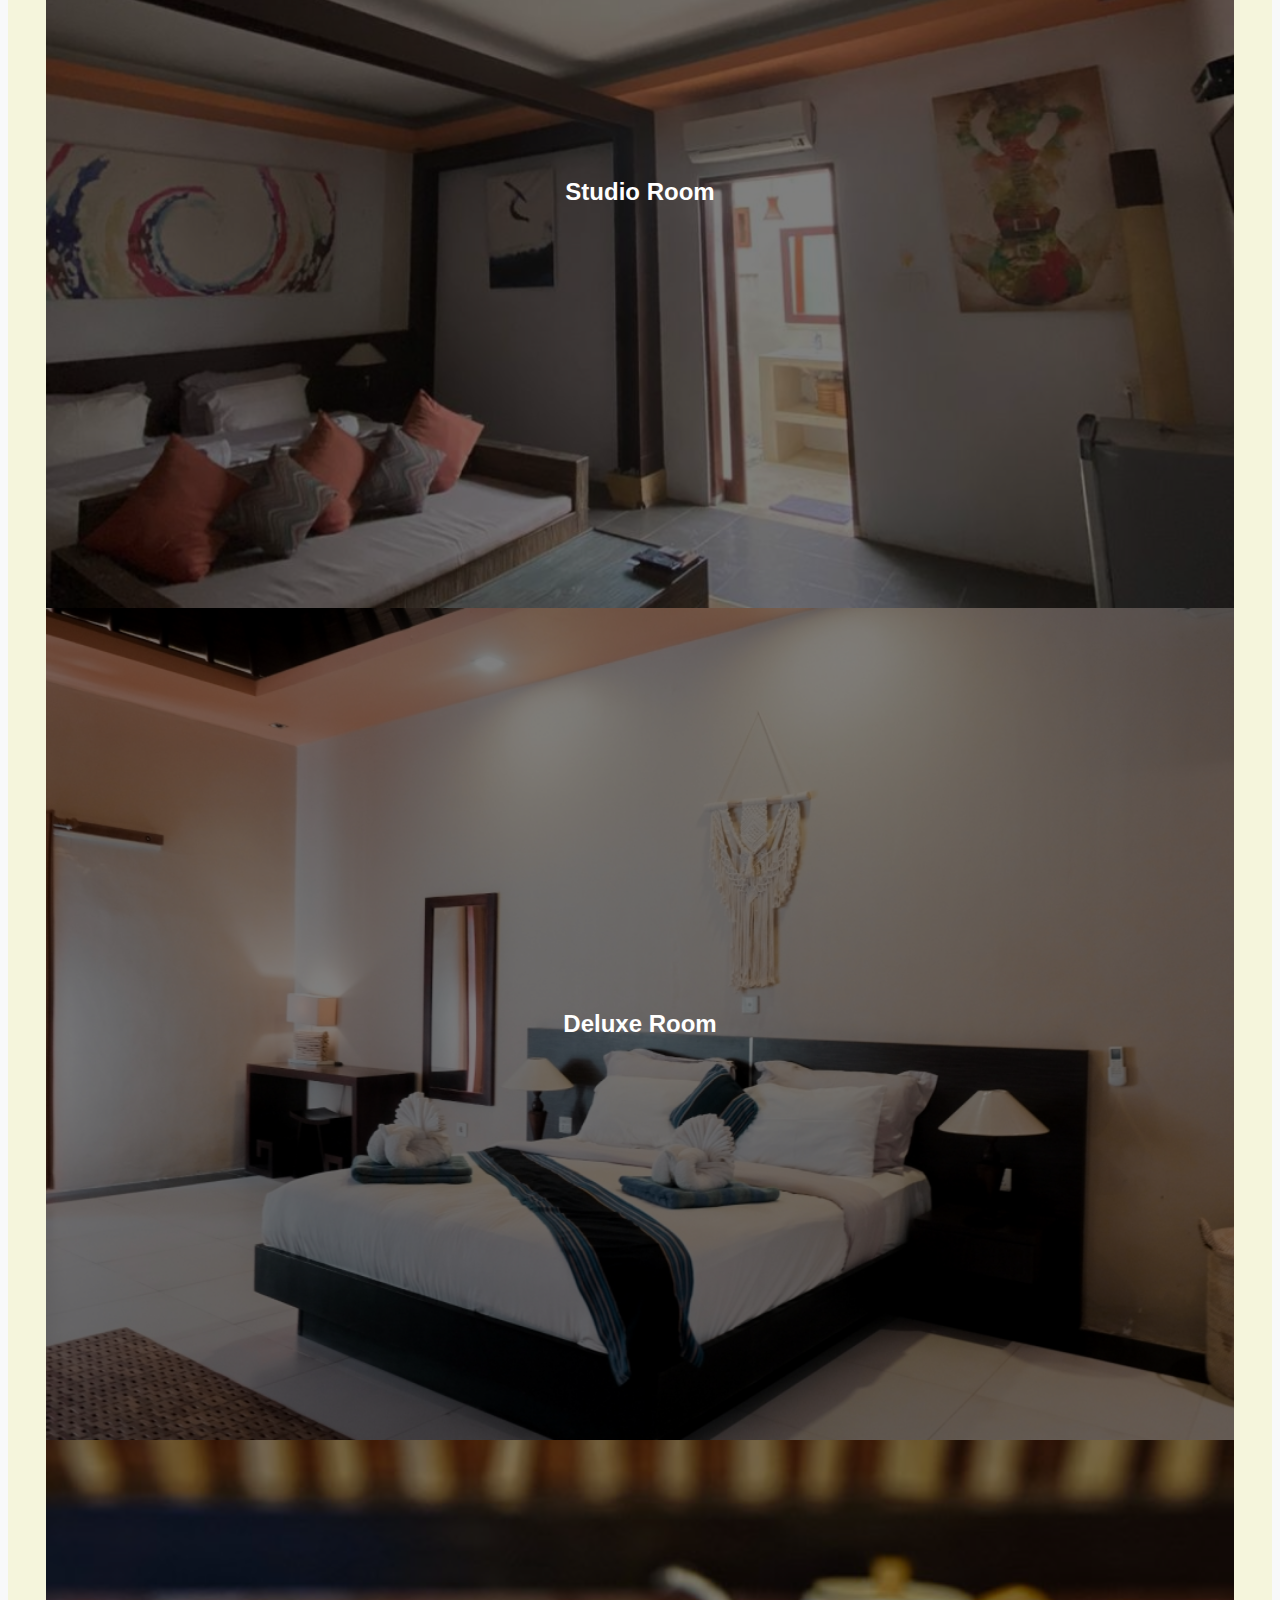
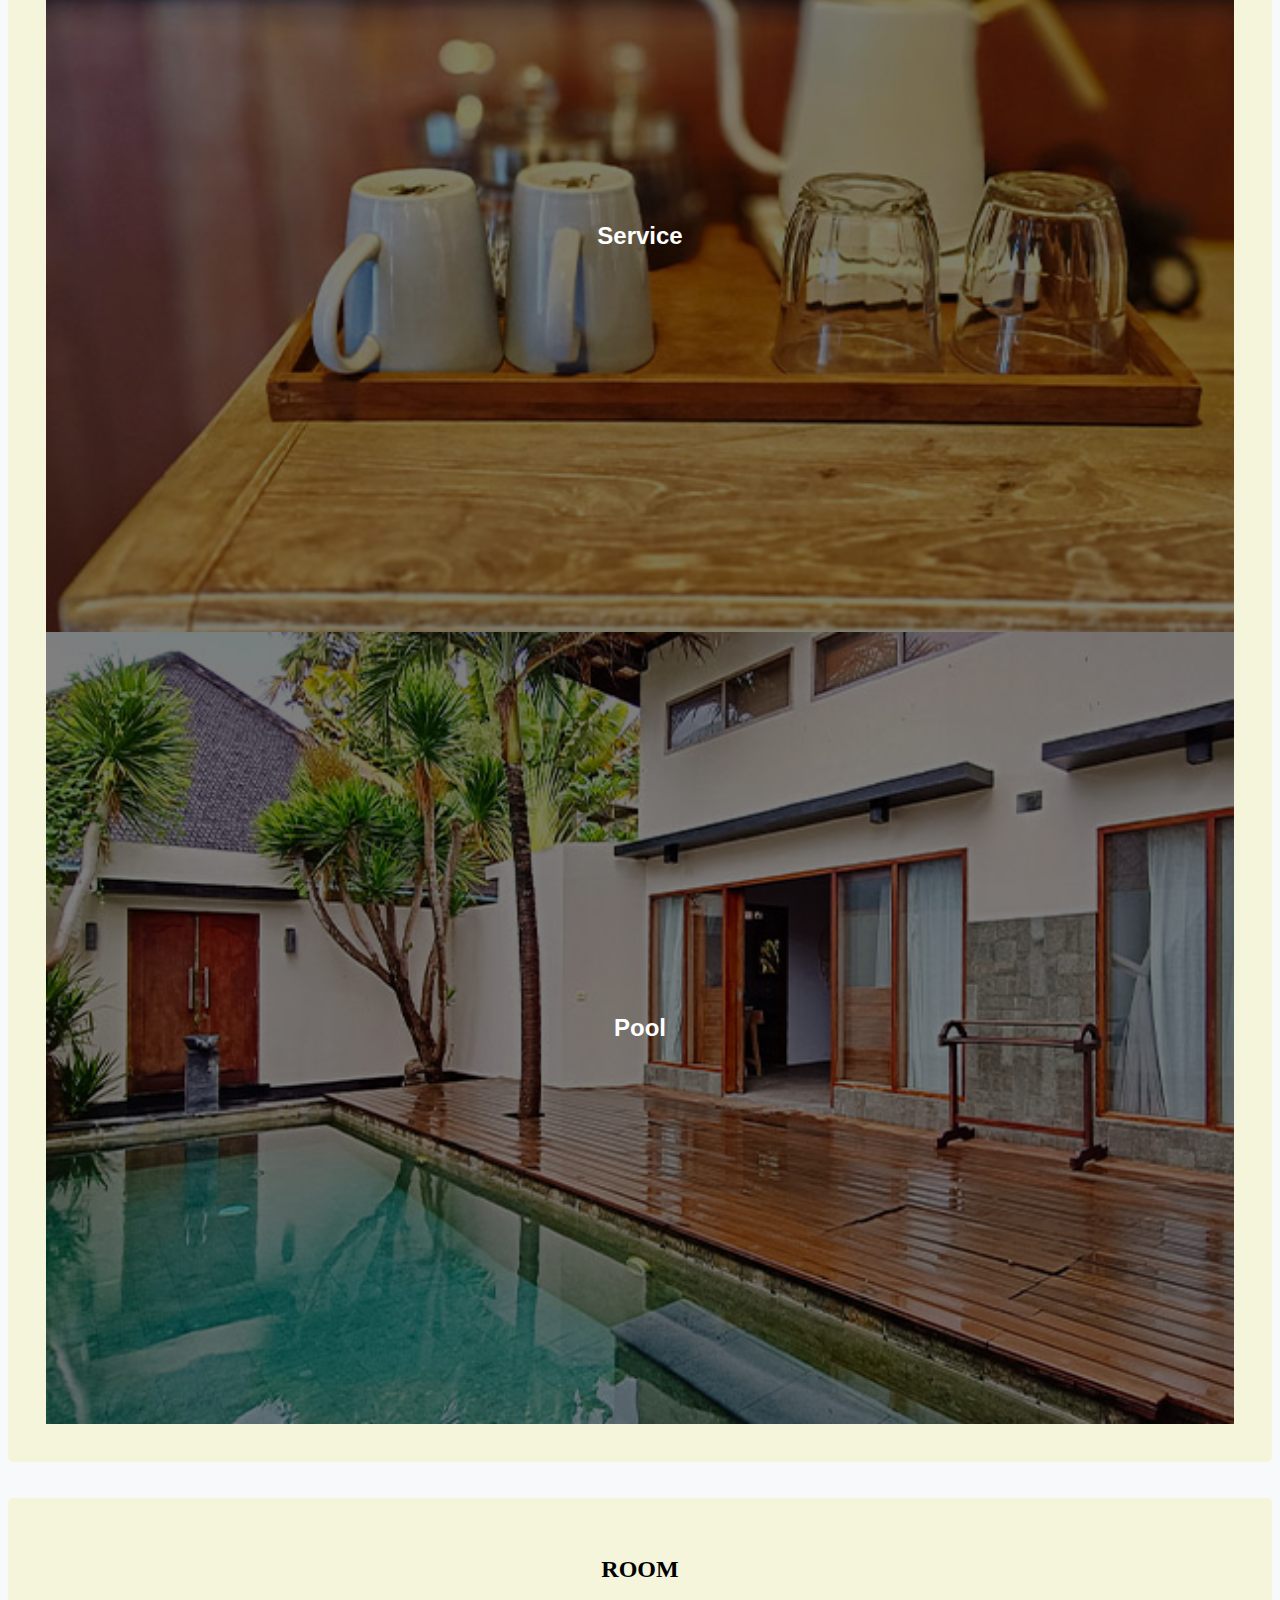
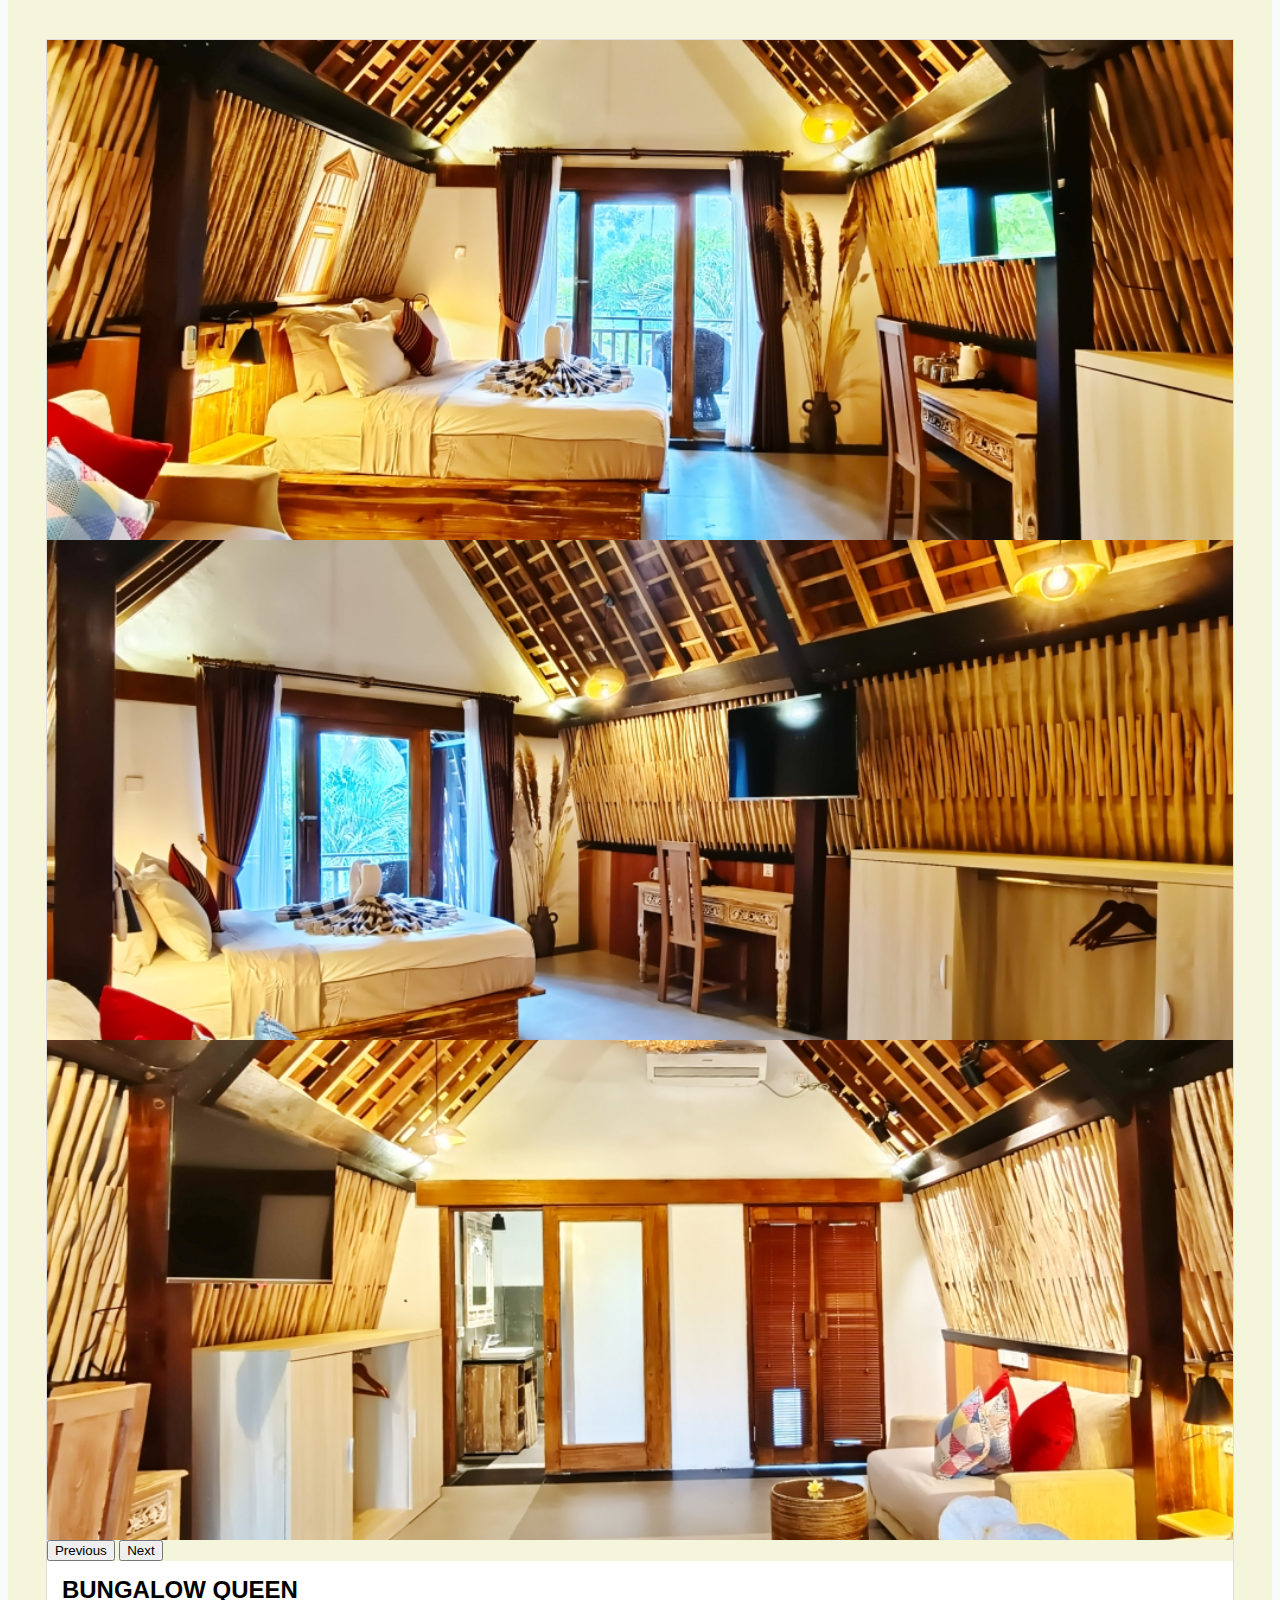
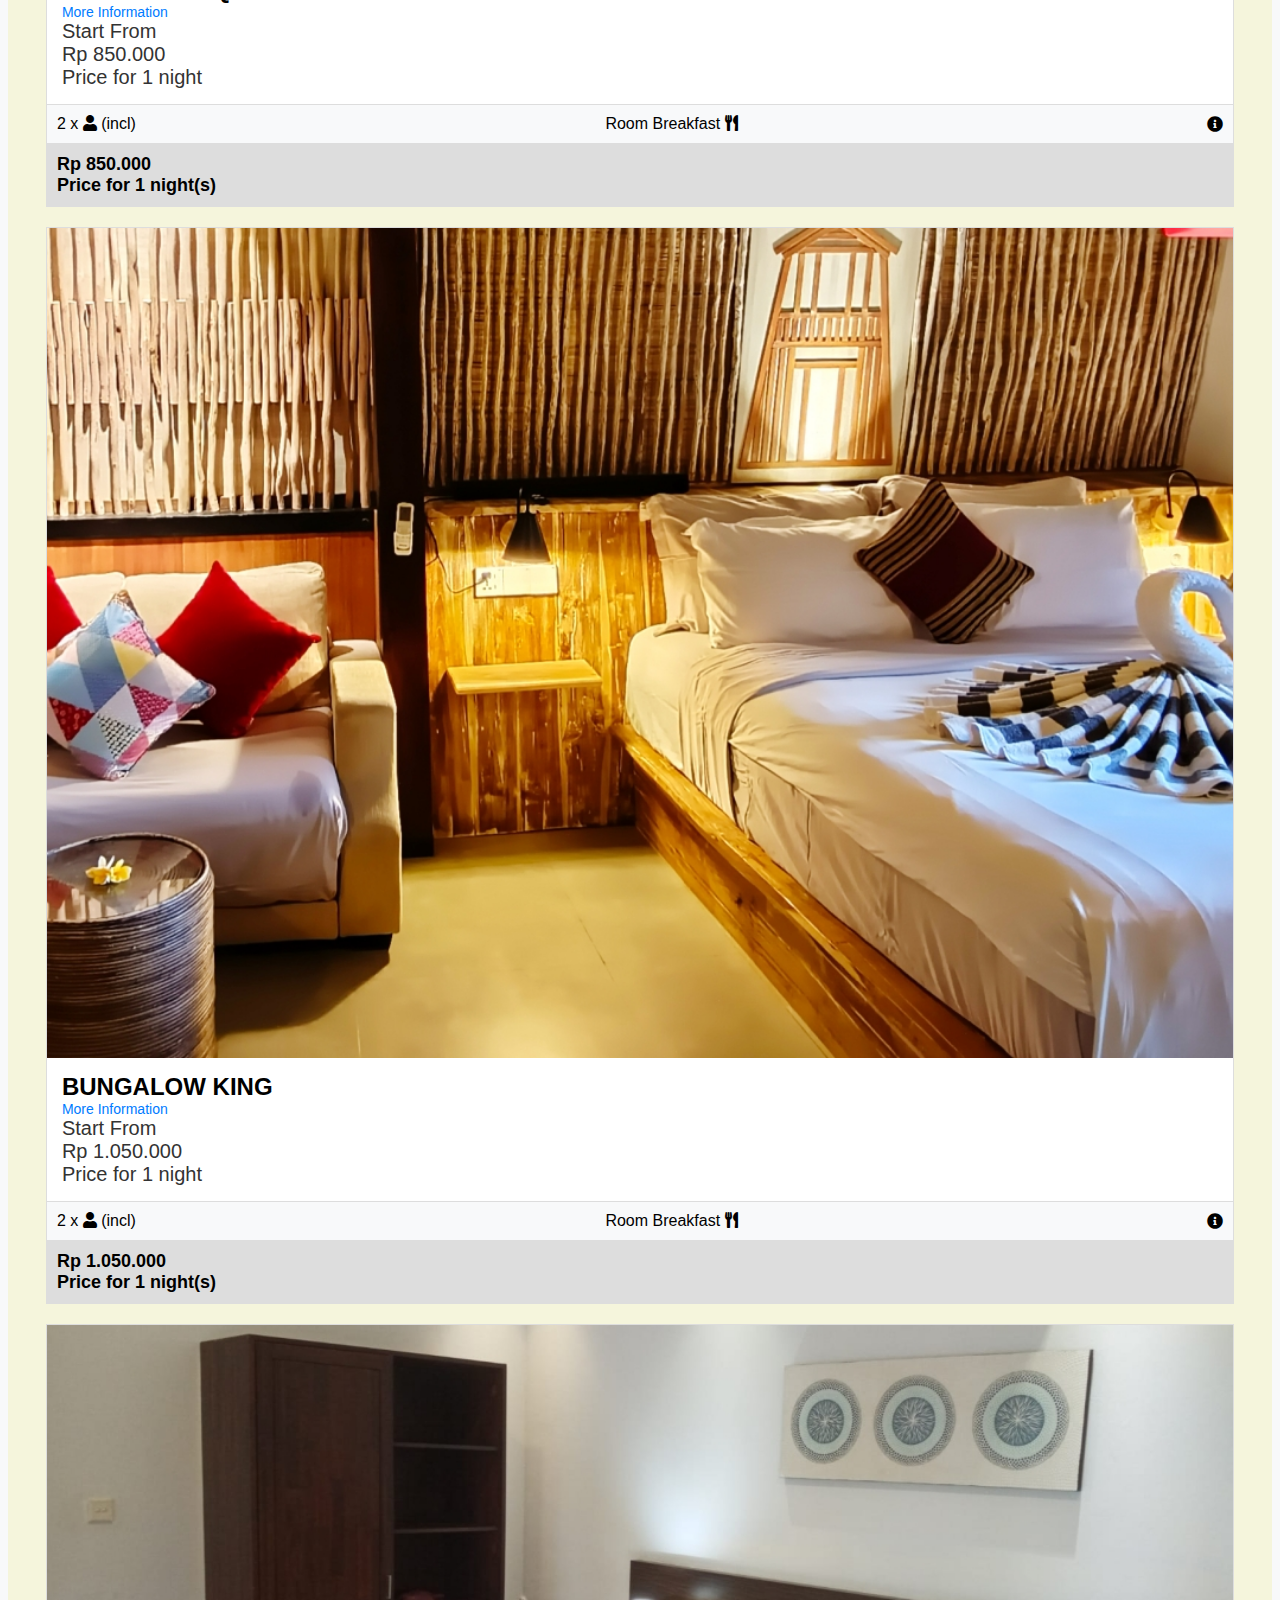
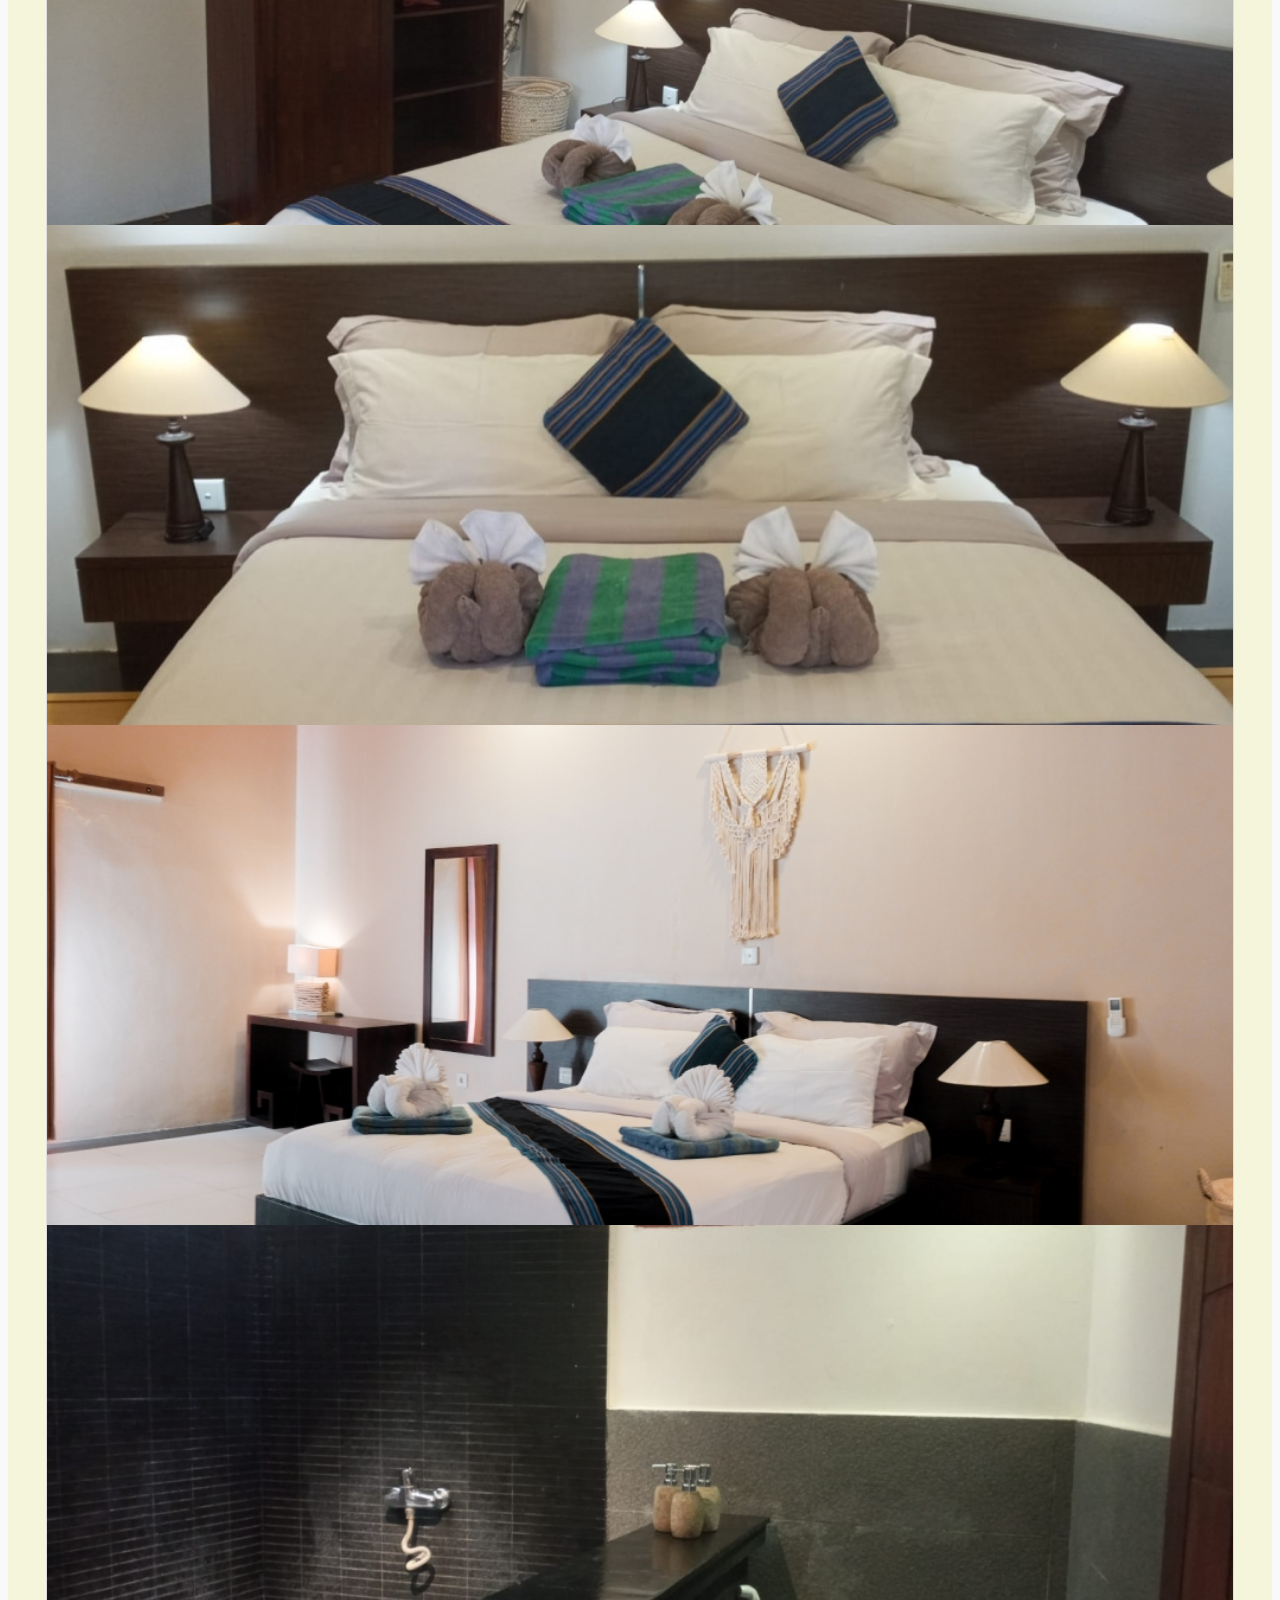
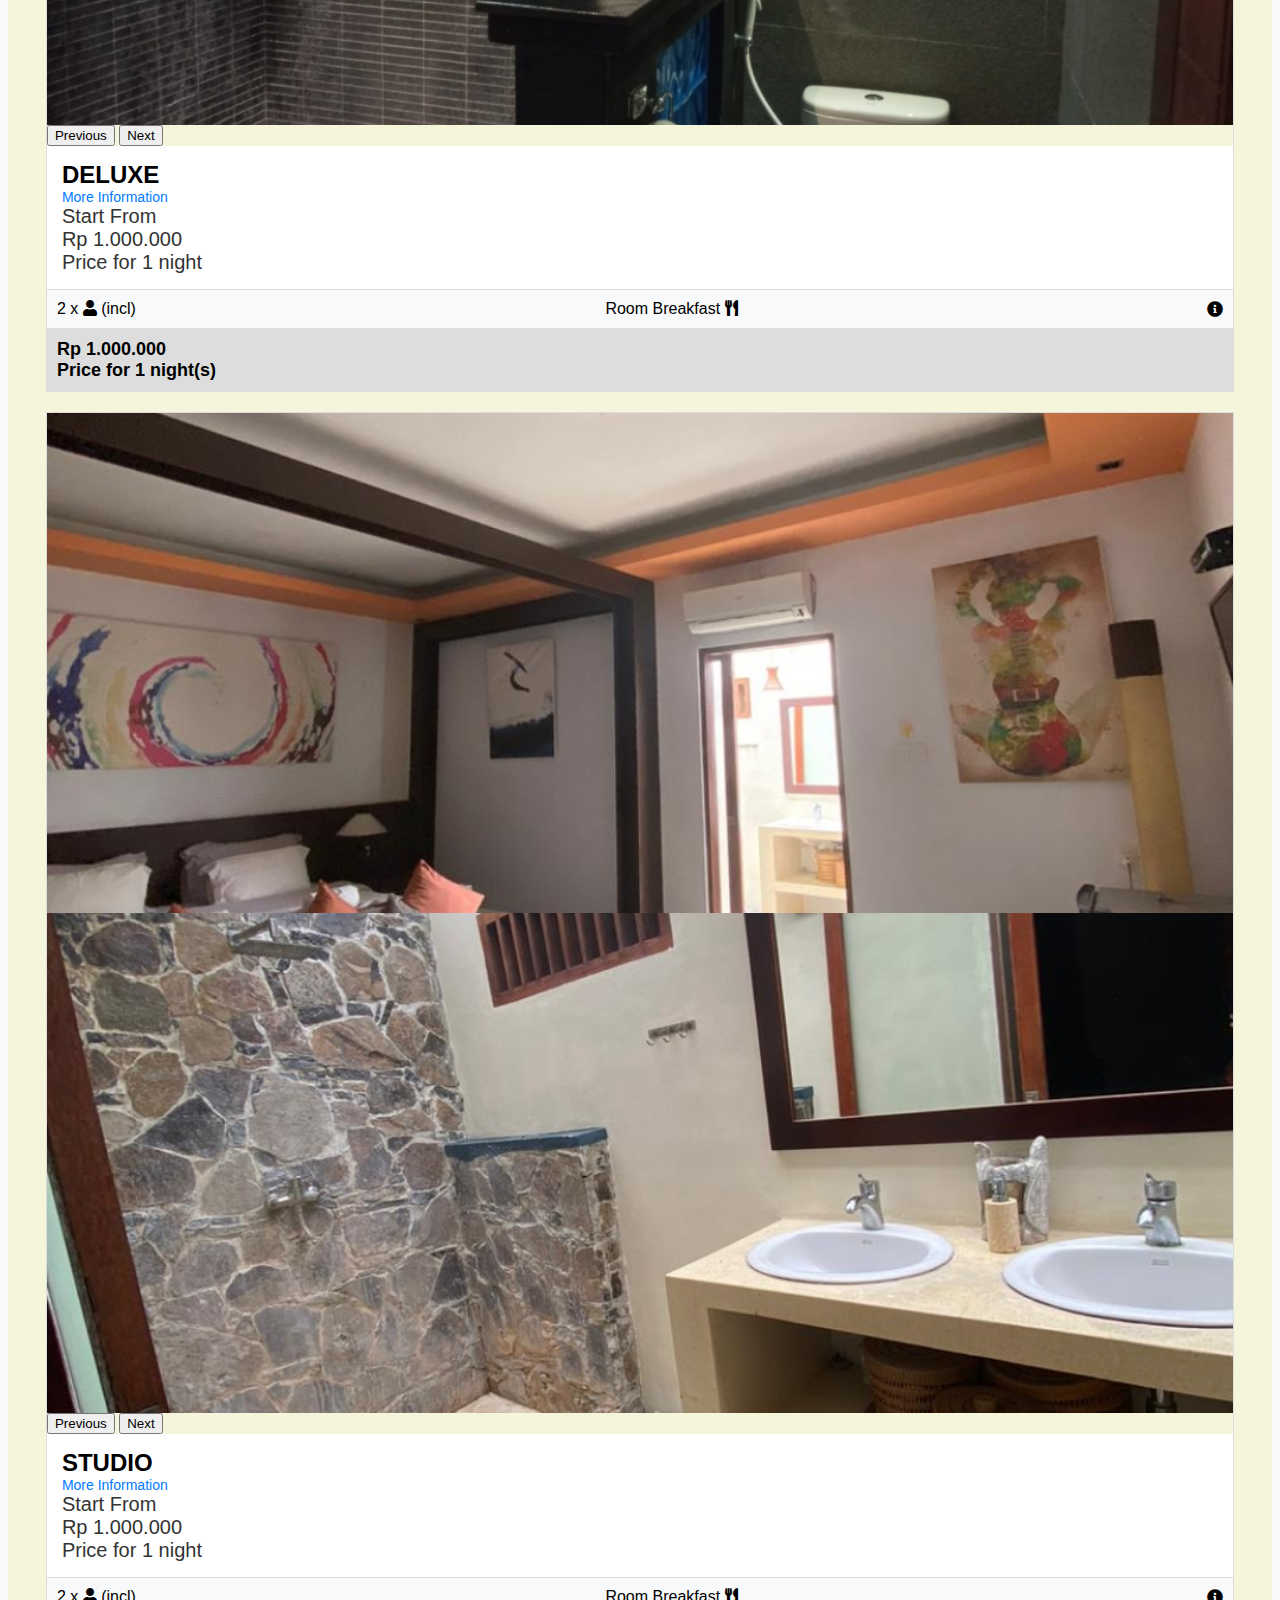
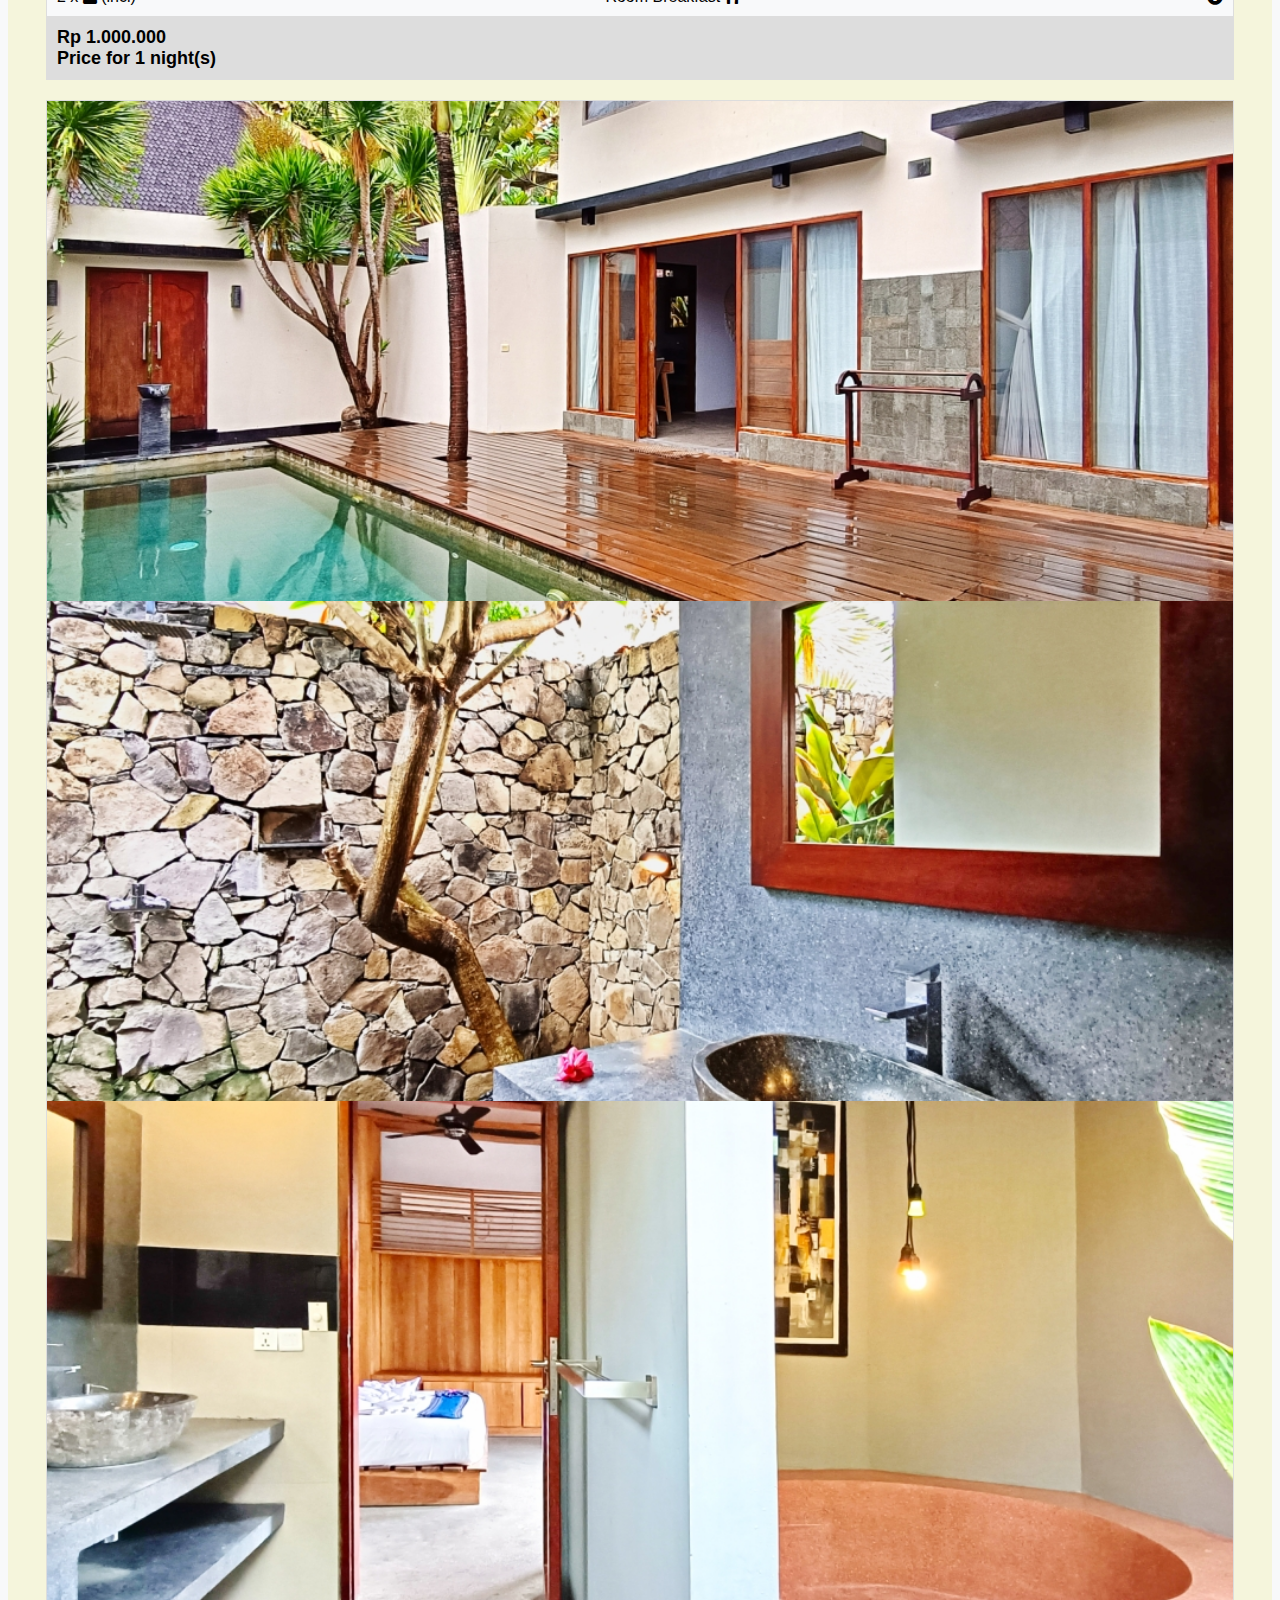
==== commit 62cffba6: "update 3" ====
--- a/kies.html
+++ b/kies.html
@@ -113,12 +113,12 @@
         <option value="" disabled selected>Pilih Villa</option>
         <option value="newtamansari.html">New Taman Sari</option>
         <option value="teraum.html">Teraum Villa</option>
-        <option value="valito">Valito Villa</option>
+        <option value="valito.html">Valito Villa</option>
         <option value="kies.html">KIES Villas Lombok</option>
-        <option value="villagevibes">Village Vibes Lombok</option>
-        <option value="kiayazo">KIAYAZO Vibes Inn</option>
-        <option value="TIKAS">TIKAS Lombok</option>
-        <option value="sajang">Sajang Glamping & Coffee Specialties</option>
+        <option value="index.html">Village Vibes Lombok</option>
+        <option value="index.html">KIAYAZO Vibes Inn</option>
+        <option value="index.html">TIKAS Lombok</option>
+        <option value="index.html">Sajang Glamping & Coffee Specialties</option>
     </select>
     </div>
     <div class="col-md-3">
@@ -142,13 +142,13 @@
     <div class="row">
      
       <h2 id="gallery"><center>GALLERY</center></h2>
-      <p style="font-family: Impact, Haettenschweiler, 'Arial Narrow Bold', sans-serif;"><center>Welcome to KiES Villas, your serene sanctuary nestled in the heart of Kuta Lombok. Tucked away from the bustling main road, 
-        our exquisite retreat offers the perfect balance of tranquility and convenience. Just a stone's throw away from a vibrant array of restaurants and tourist hotspots, Kies Villas places you right at the center of all the action, yet ensures a peaceful stay.</center></p>
+      <p style="font-family: Impact, Haettenschweiler, 'Arial Narrow Bold', sans-serif;"><center>
+        Lies in the heart of Kuta – Mandalika, KiES Villas becomes a perfect point to start exploring Kuta surrounding and South Lombok interesting places. It is adjacent to Kuta day and night life, but street and club noises will disappear once you enter the villa complex.
+      </center></p>
       <!-- Card 1 -->
       <div class="col-md-4 mb-4">
-        <a href="rooms.html" style="text-decoration: none; color: inherit;">
-          <div class="service-card">
-            <img alt="Luxurious hotel room with a large bed and elegant decor" src="assets/kies/kies1.jpg" class="img-fluid" />
+           <div class="service-card">
+            <img alt="kies" src="assets/kies/kies1.jpg" class="img-fluid" />
             <div class="overlay">
               Villas
             </div>
@@ -158,9 +158,8 @@
       
       <!-- Card 2 -->
       <div class="col-md-4 mb-4">
-        <a href="meetings.html" style="text-decoration: none; color: inherit;">
-          <div class="service-card">
-            <img alt="Meeting room with tables and chairs arranged in a professional setting" src="assets/kies/kies2.jpg" class="img-fluid"/>
+           <div class="service-card">
+            <img alt="kies" src="assets/kies/kies2.jpg" class="img-fluid"/>
             <div class="overlay">
               Bungalow Room
             </div>
@@ -170,9 +169,8 @@
       
       <!-- Card 3 -->
       <div class="col-md-4 mb-4">
-        <a href="weddings.html" style="text-decoration: none; color: inherit;">
-          <div class="service-card">
-            <img alt="Beautifully decorated wedding venue with flowers and elegant seating" src="assets/kies/rooms/studios.jpeg" class="img-fluid"/>
+           <div class="service-card">
+            <img alt="kies" src="assets/kies/rooms/studios.jpeg" class="img-fluid"/>
             <div class="overlay">
               Studio Room
             </div>
@@ -182,9 +180,8 @@
       
       <!-- Card 4 -->
       <div class="col-md-4 mb-4">
-        <a href="dining.html" style="text-decoration: none; color: inherit;">
-          <div class="service-card">
-            <img alt="Dining area with a variety of food and elegant decor" src="assets/kies/rooms/deluxe3.jpeg" class="img-fluid"/>
+           <div class="service-card">
+            <img alt="kies" src="assets/kies/rooms/deluxe3.jpeg" class="img-fluid"/>
             <div class="overlay">
               Deluxe Room
             </div>
@@ -194,9 +191,8 @@
       
       <!-- Card 5 -->
       <div class="col-md-4 mb-4">
-        <a href="wellness.html" style="text-decoration: none; color: inherit;">
-          <div class="service-card">
-            <img alt="Wellness area with a swimming pool and relaxing environment" src="assets/kies/kies5.jpg" class="img-fluid"/>
+           <div class="service-card">
+            <img alt="kies" src="assets/kies/kies5.jpg" class="img-fluid"/>
             <div class="overlay">
               Service
             </div>
@@ -206,9 +202,8 @@
       
       <!-- Card 6 -->
       <div class="col-md-4 mb-4">
-        <a href="spa.html" style="text-decoration: none; color: inherit;">
-          <div class="service-card">
-            <img alt="Luxurious spa area with massage tables and relaxing ambiance" src="assets/kies/kies6.jpg" class="img-fluid"/>
+           <div class="service-card">
+            <img alt="kies" src="assets/kies/kies6.jpg" class="img-fluid"/>
             <div class="overlay">
               Pool
             </div>
@@ -233,15 +228,15 @@
                 <div class="carousel-inner">
                   <!-- Slide 1 -->
                   <div class="carousel-item active">
-                    <img alt="Interior view of Bungalow Queen" height="300" src="assets/kies/rooms/bungalowqueen1.jpg" class="d-block w-100" />
+                    <img alt="kies" height="300" src="assets/kies/rooms/bungalowqueen1.jpg" class="d-block w-100" />
                   </div>
                   <!-- Slide 2 -->
                   <div class="carousel-item">
-                    <img alt="Interior view of Bungalow Queen" height="300" src="assets/kies/rooms/bungalowqueen2.jpg" class="d-block w-100" />
+                    <img alt="kies" height="300" src="assets/kies/rooms/bungalowqueen2.jpg" class="d-block w-100" />
                   </div>
                   <!-- Slide 3 -->
                   <div class="carousel-item">
-                    <img alt="Interior view of Bungalow Queen" height="300" src="assets/kies/rooms/bungalowqueen3.jpg" class="d-block w-100" />
+                    <img alt="kies" height="300" src="assets/kies/rooms/bungalowqueen3.jpg" class="d-block w-100" />
                   </div>
                   <!-- Add more slides here -->
                 </div>
@@ -305,7 +300,7 @@
             <div class="room-card">
                 <div class="row">
                     <div class="col-md-12">
-                        <img alt="Interior view of Bungalow King with wooden roof and modern amenities" height="300" src="assets/kies/rooms/bungalowking.jpg" width="400"/>
+                        <img alt="kies" height="300" src="assets/kies/rooms/bungalowking.jpg" width="400"/>
                     </div>
                     <div class="col-md-12">
                         <div class="room-details">
@@ -640,8 +635,8 @@
             <div class="col-md-6 col-sm-12" id="about">
                 <h1>About Kies</h1>
                 <p>
-                  Lies in the heart of Kuta – Mandalika, KiES Villas becomes a perfect point to start exploring Kuta surrounding and South Lombok interesting places. It is adjacent to Kuta day and night life, but street and club noises will disappear once you enter the villa complex.
-                </p>
+                  Welcome to KiES Villas, your serene sanctuary nestled in the heart of Kuta Lombok. Tucked away from the bustling main road, 
+                  our exquisite retreat offers the perfect balance of tranquility and convenience. Just a stone's throw away from a vibrant array of restaurants and tourist hotspots, Kies Villas places you right at the center of all the action, yet ensures a peaceful stay.                </p>
             </div>
   
             <!-- Bagian Kanan -->
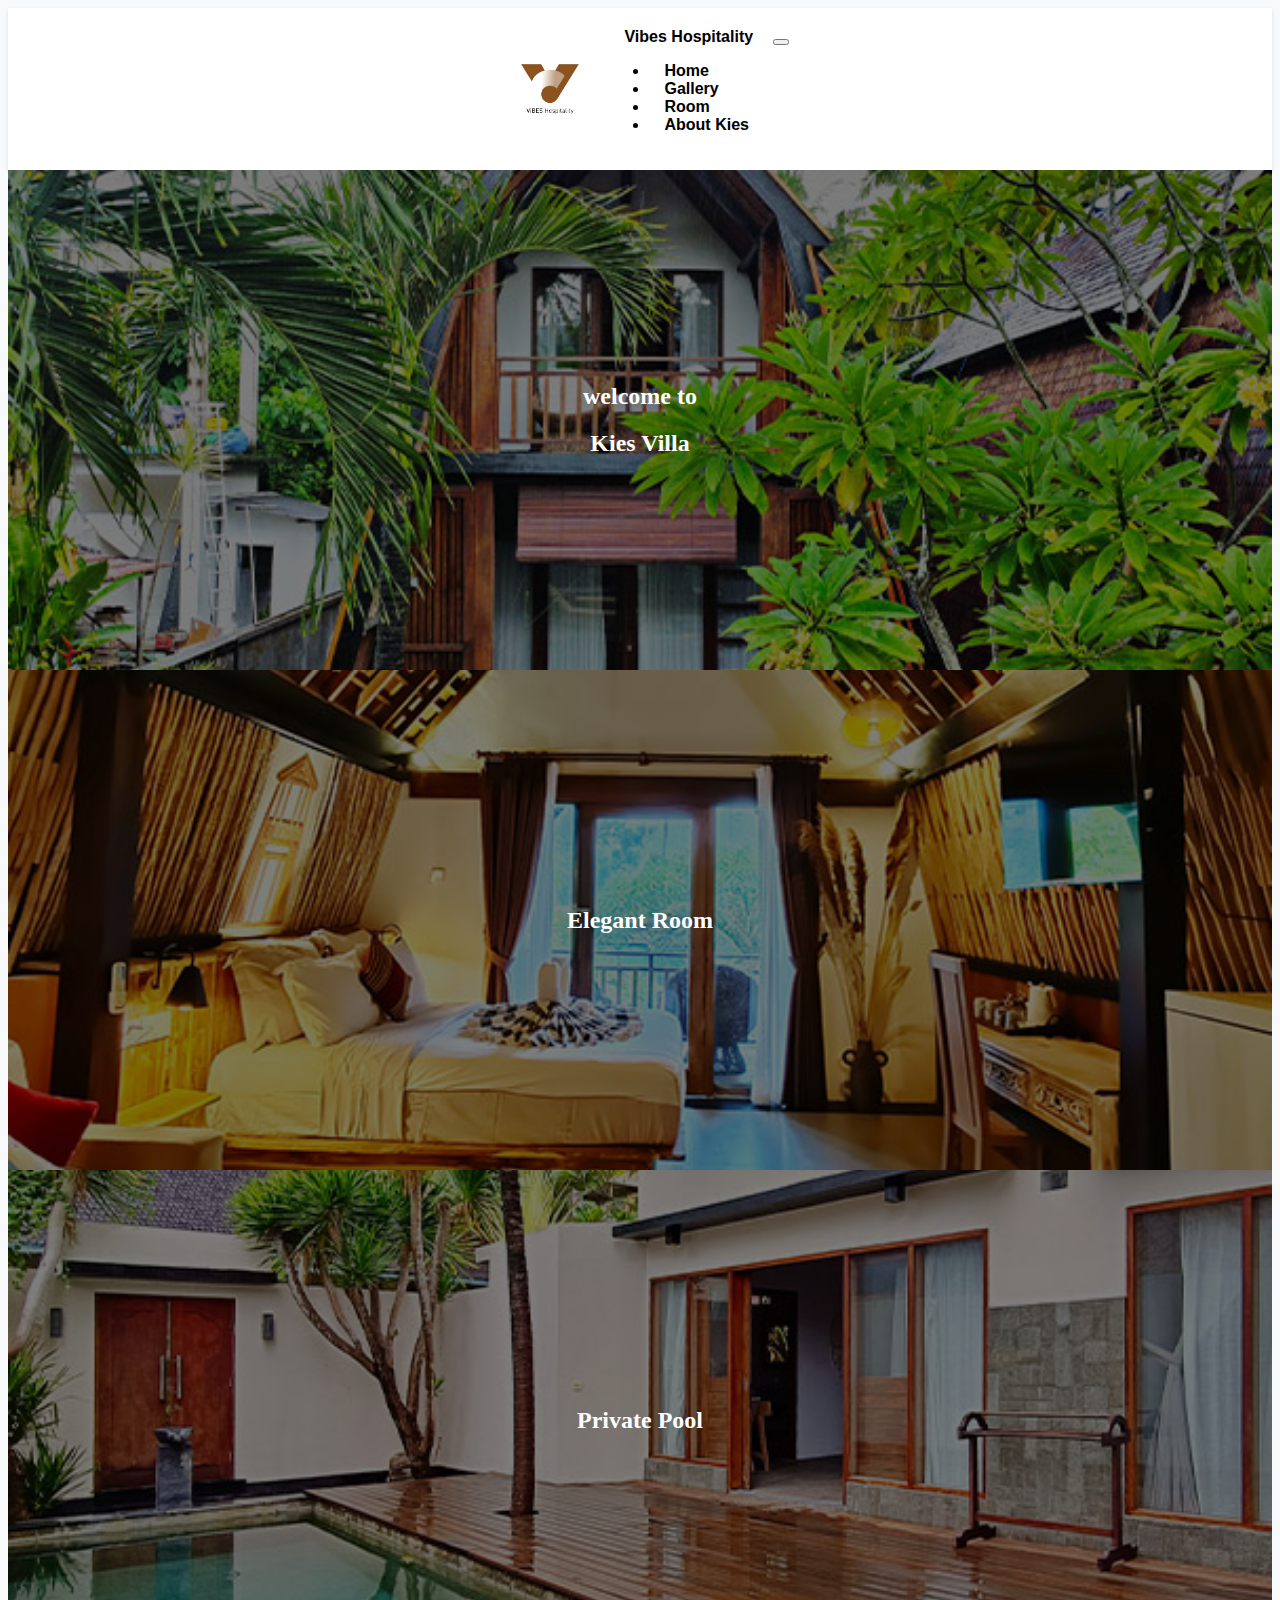
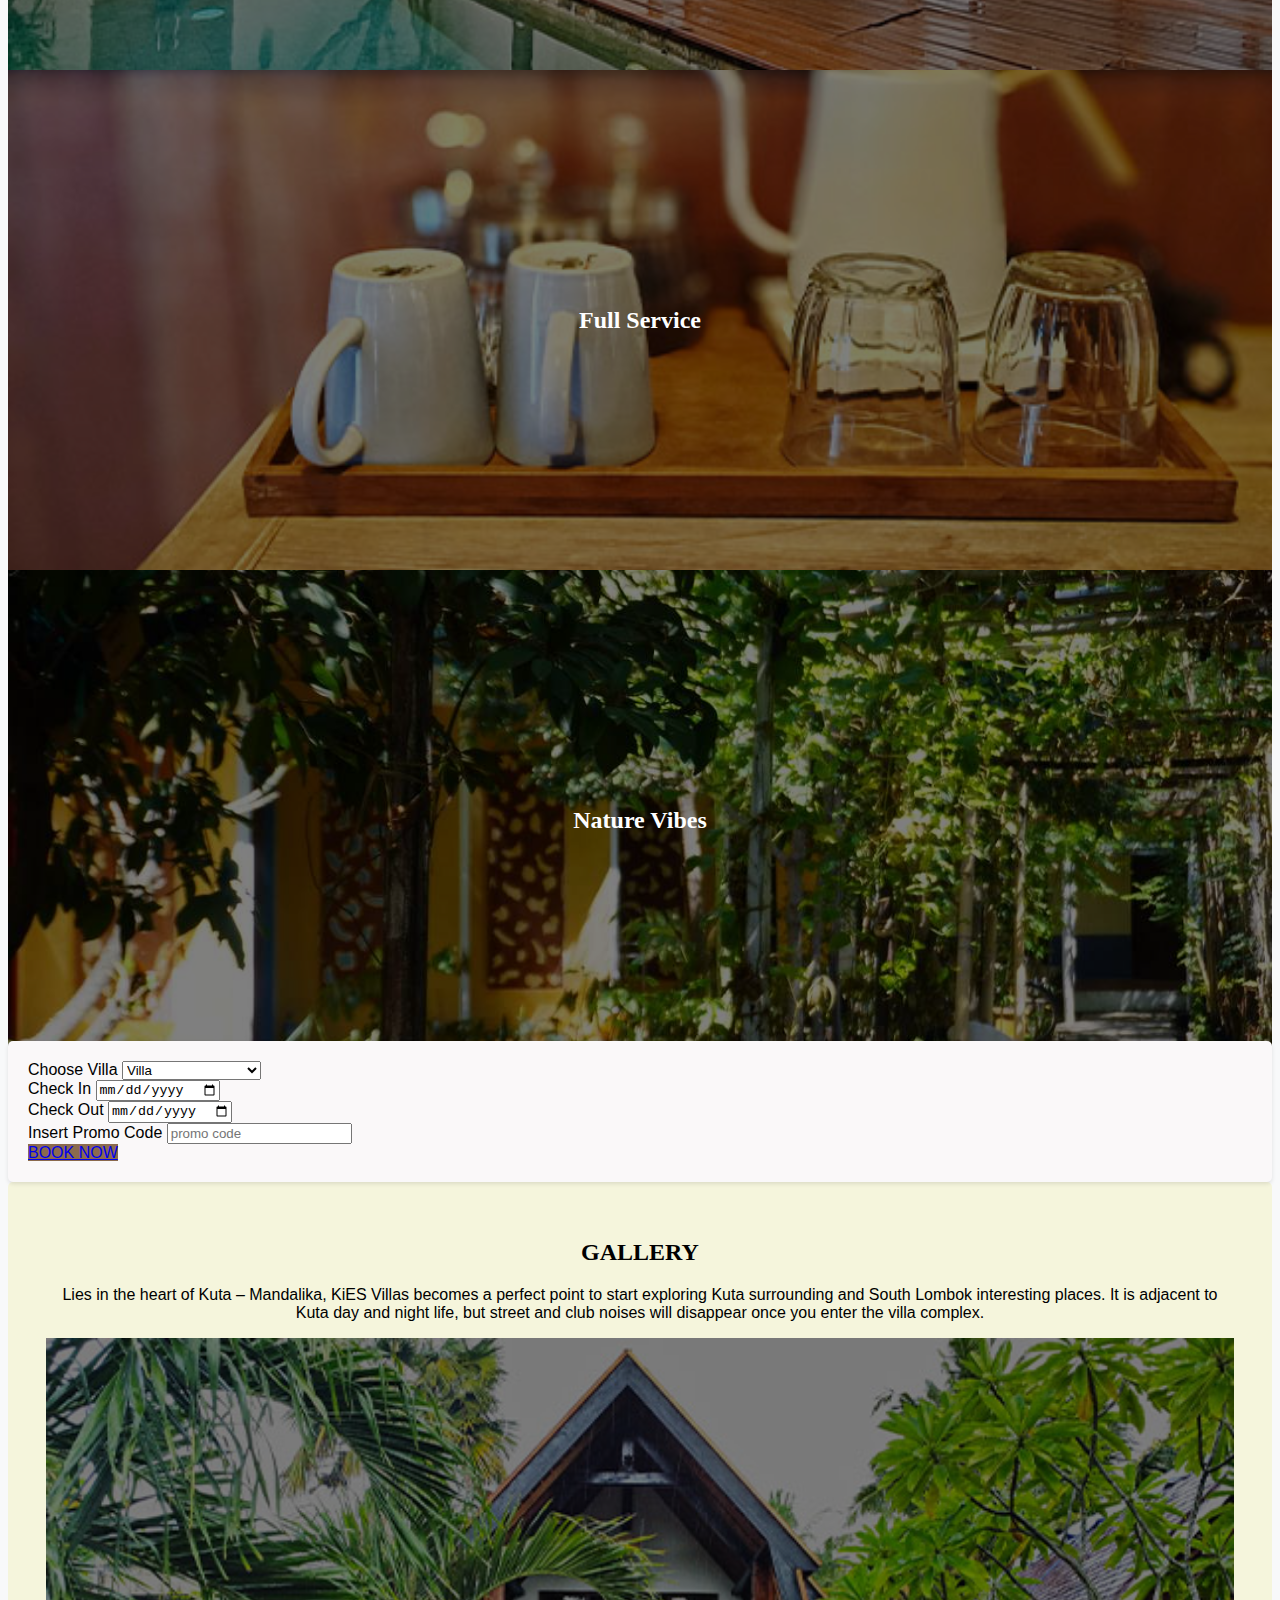
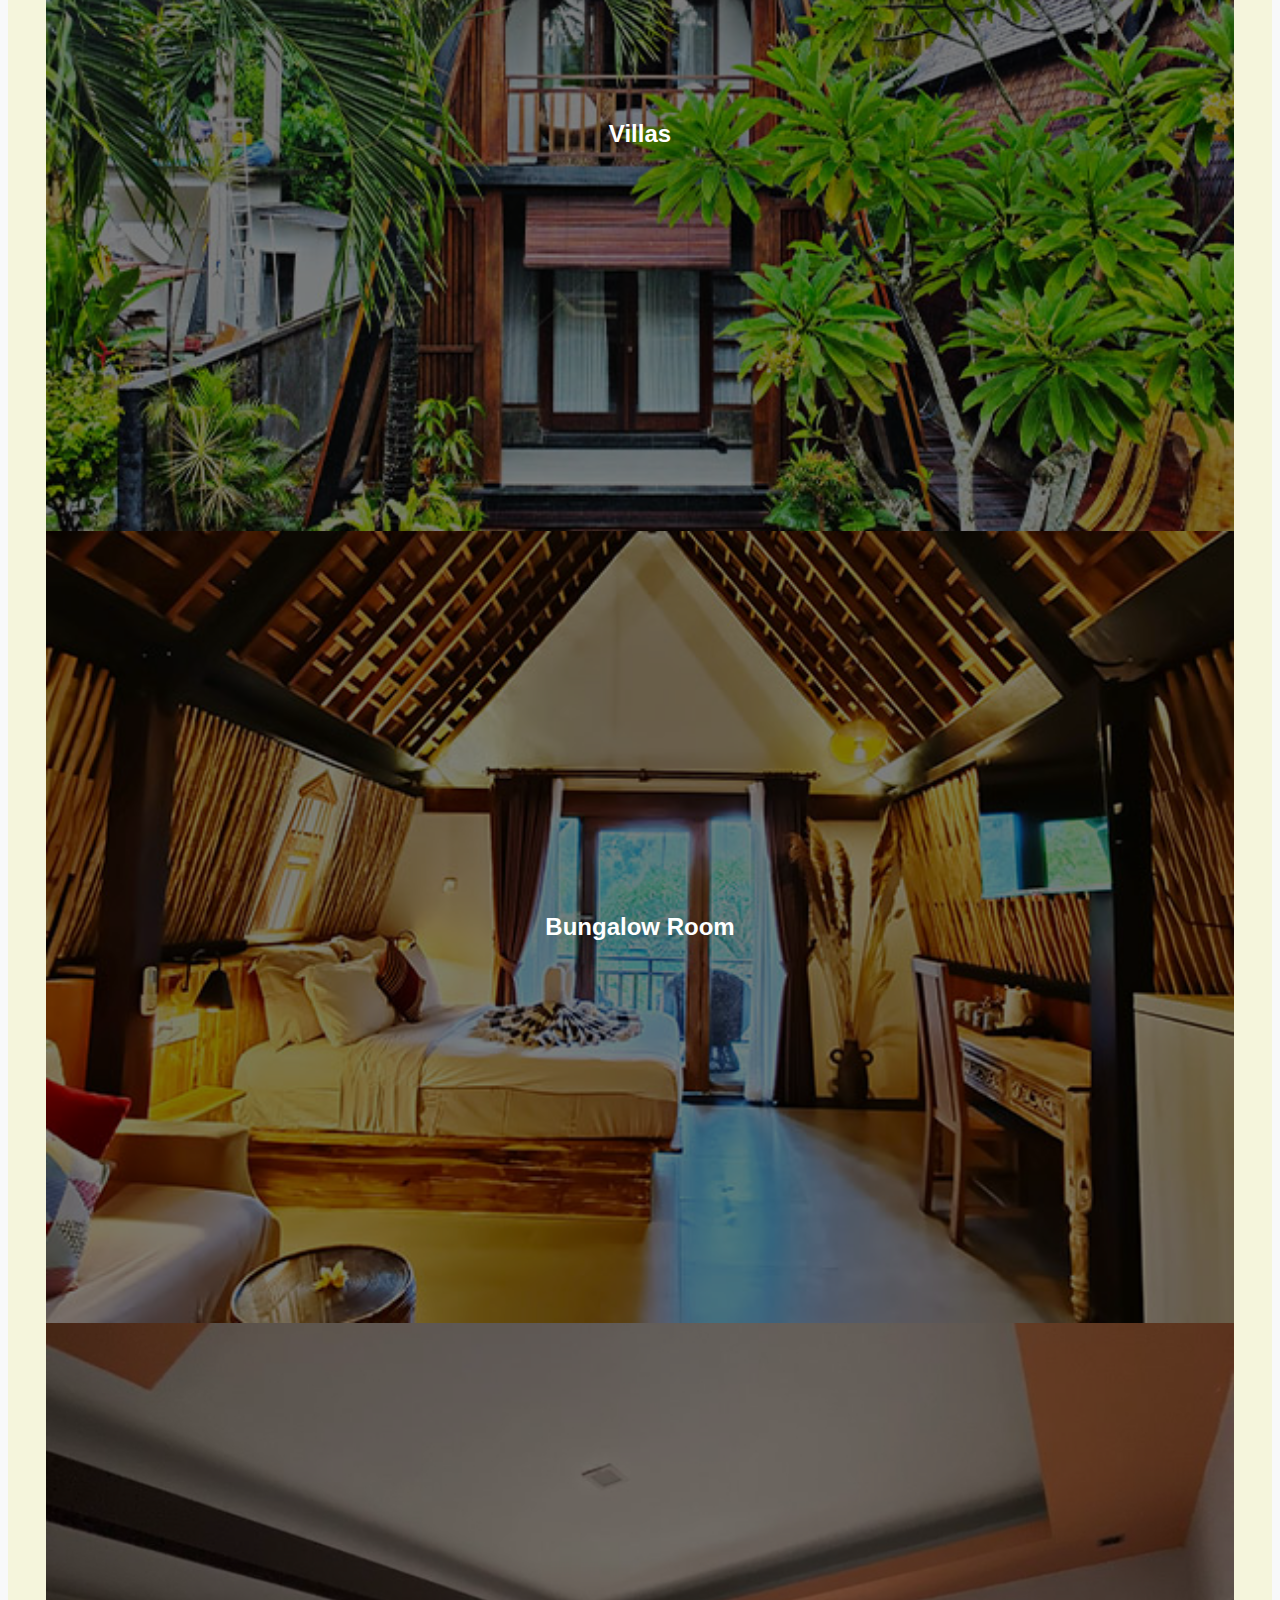
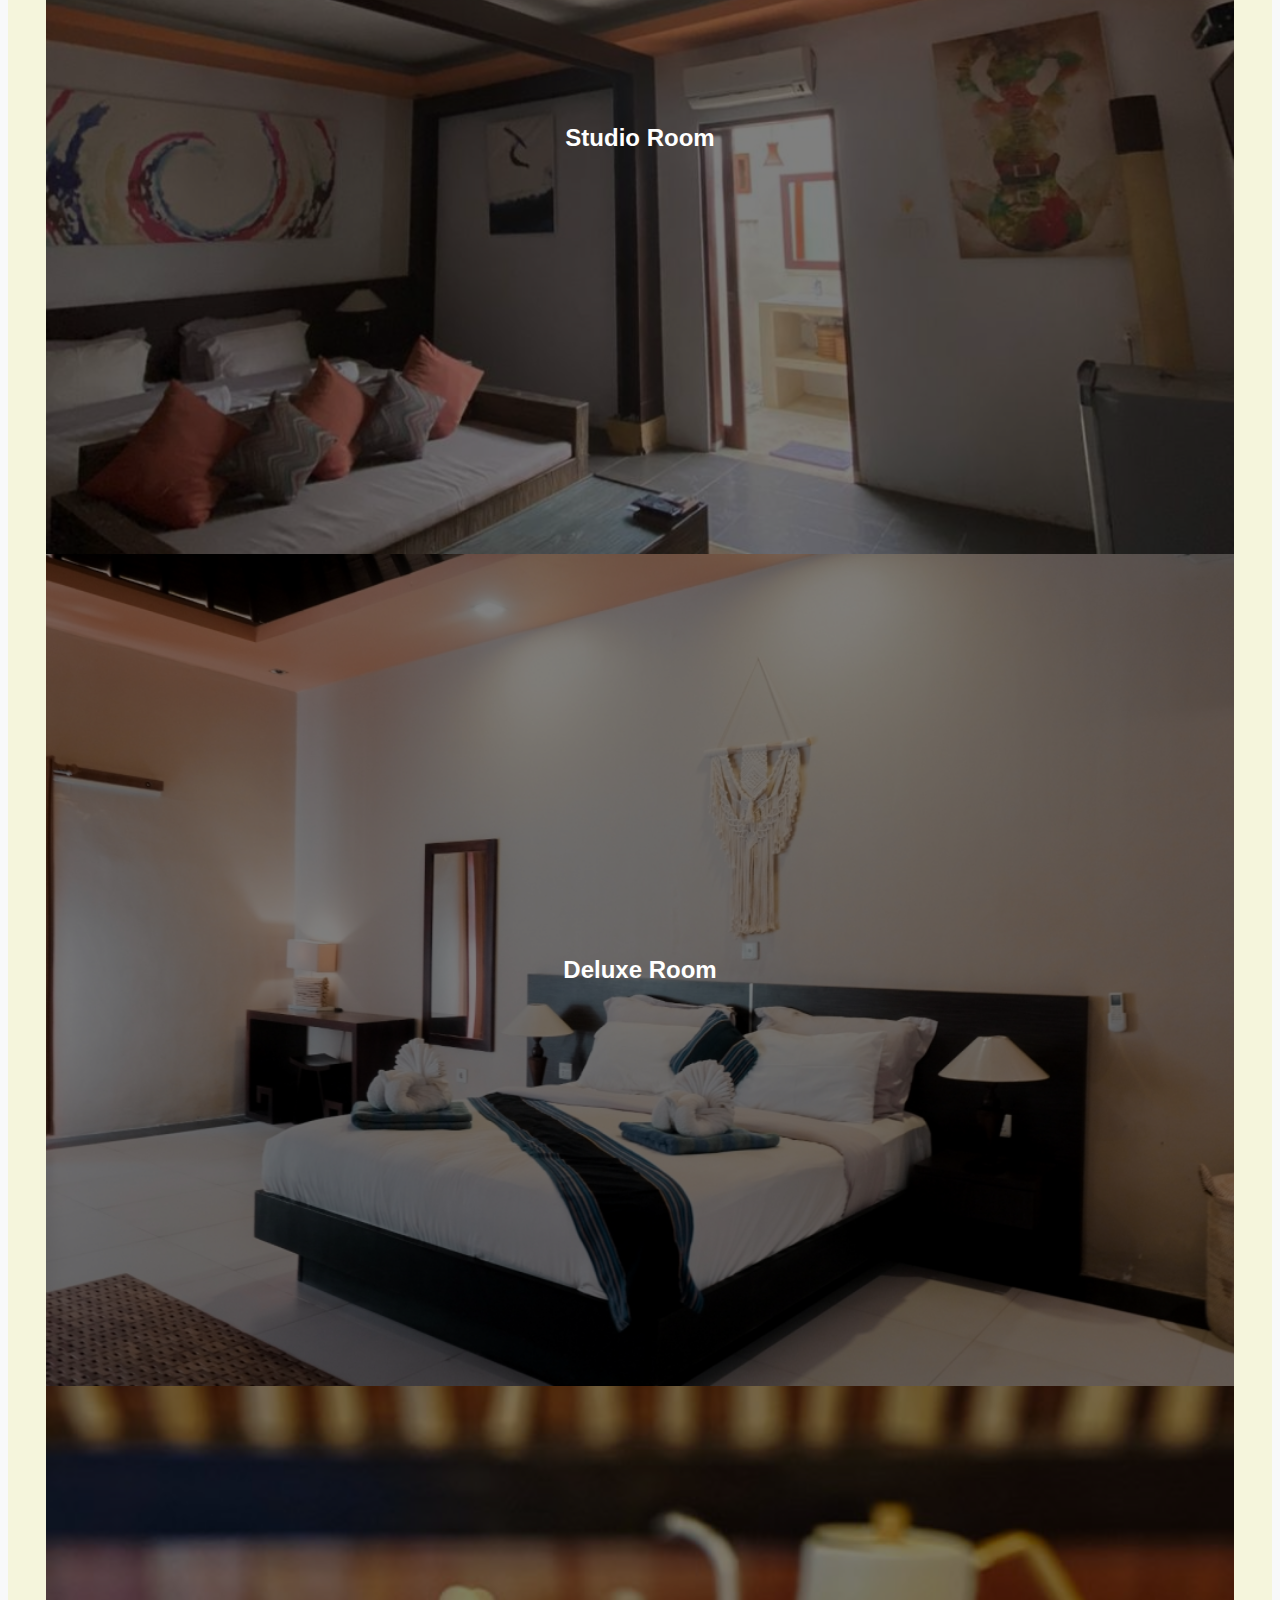
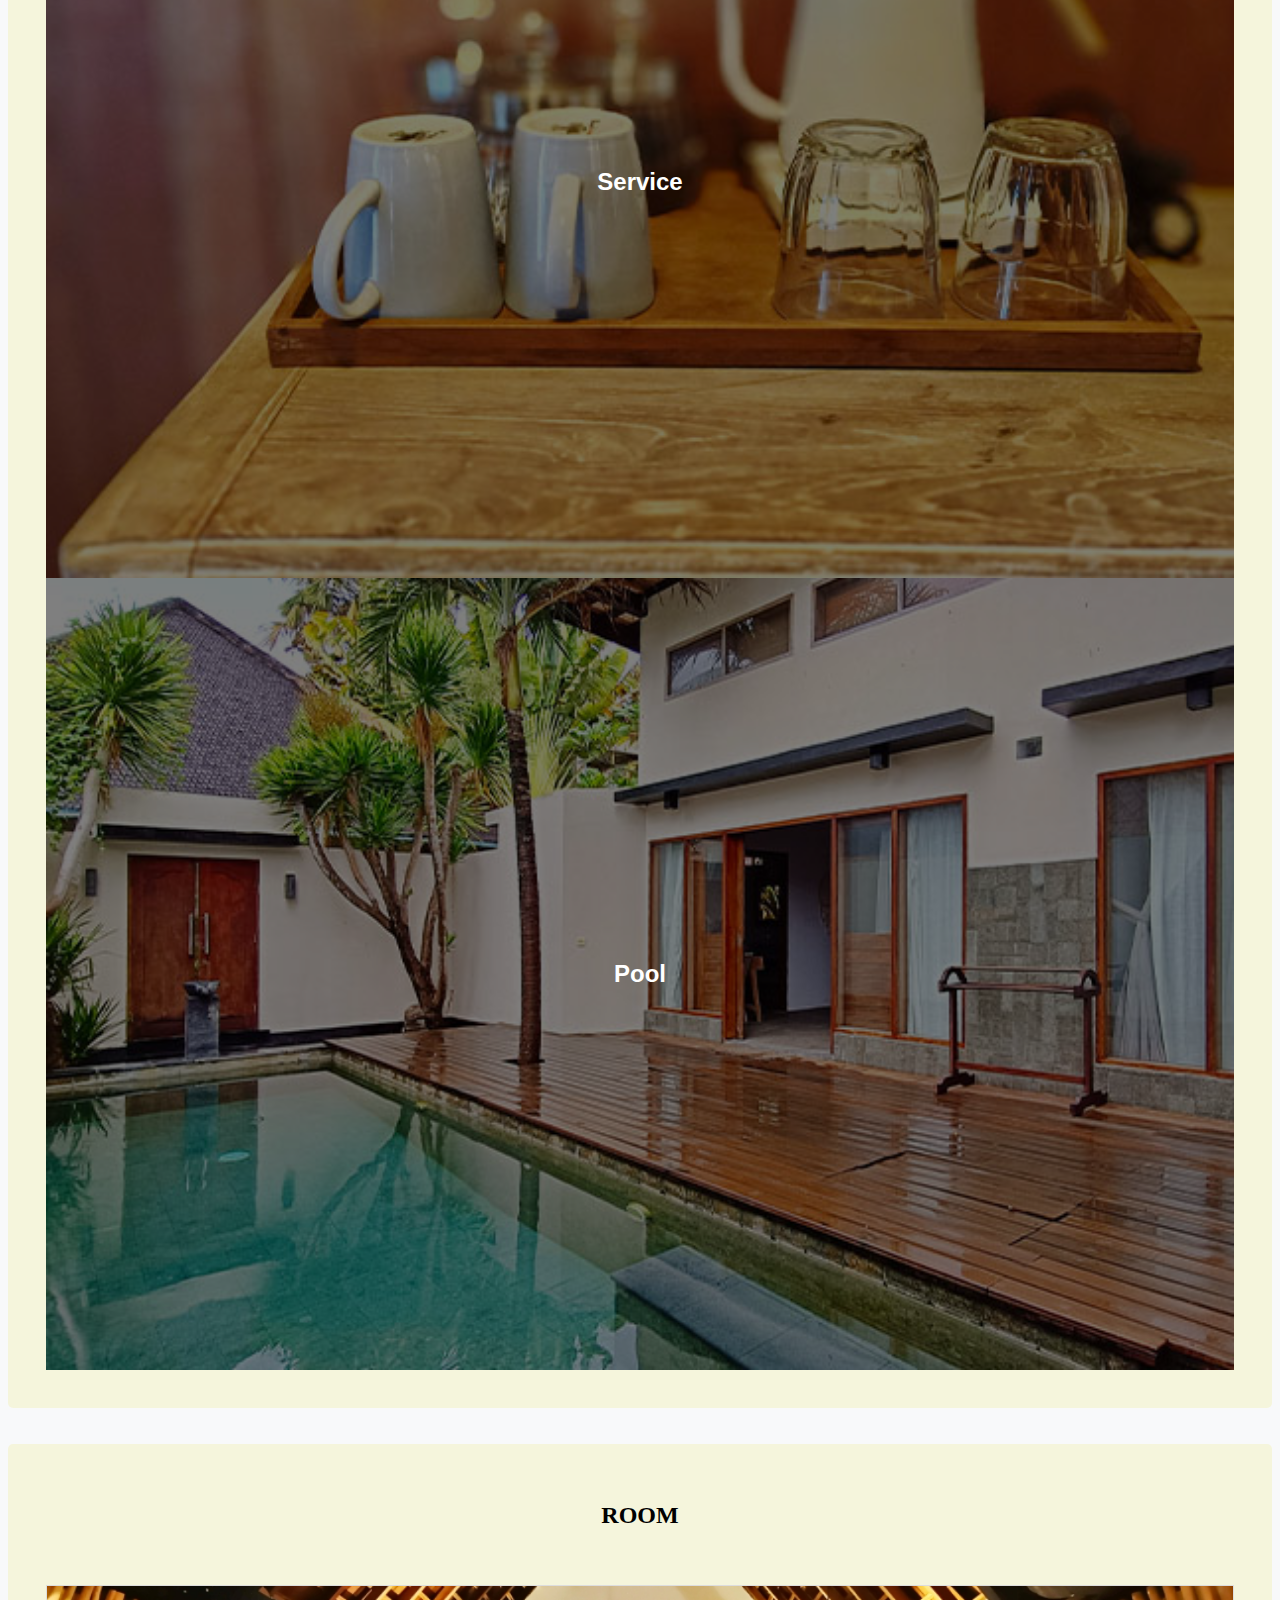
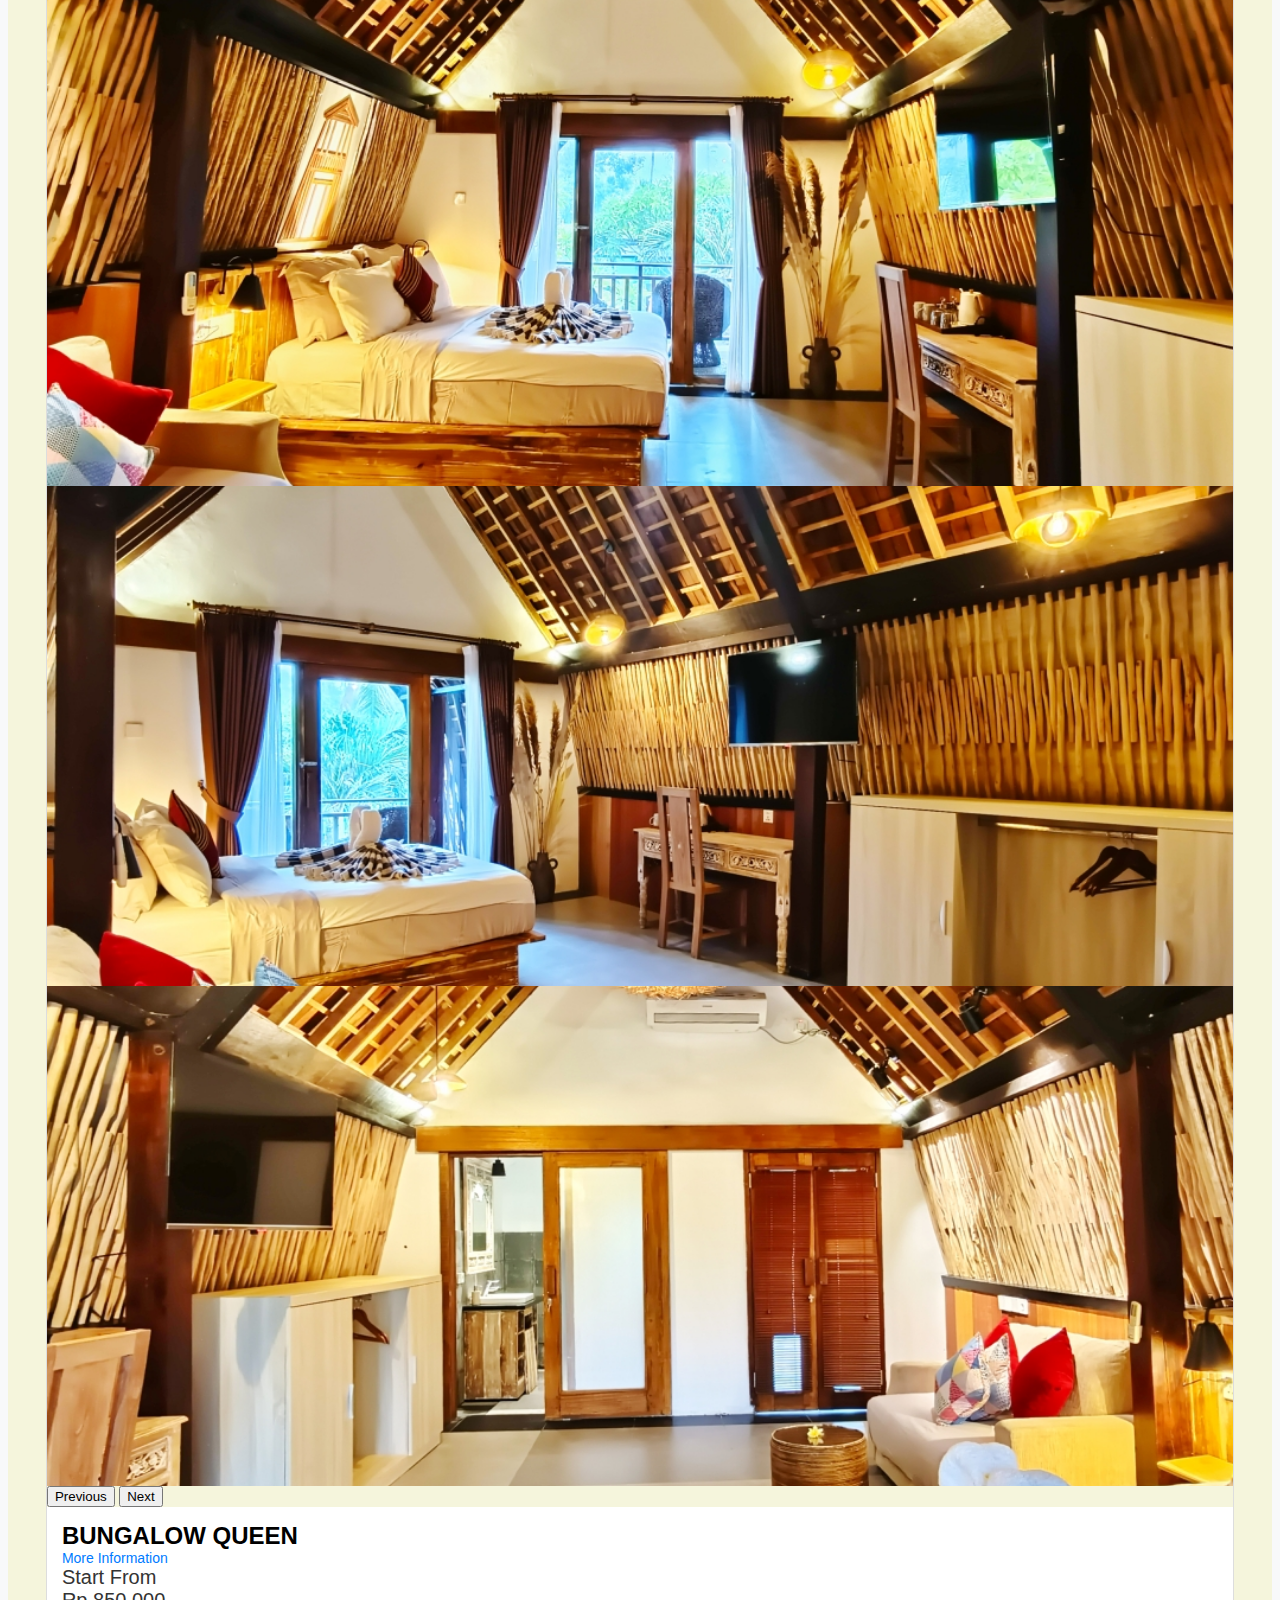
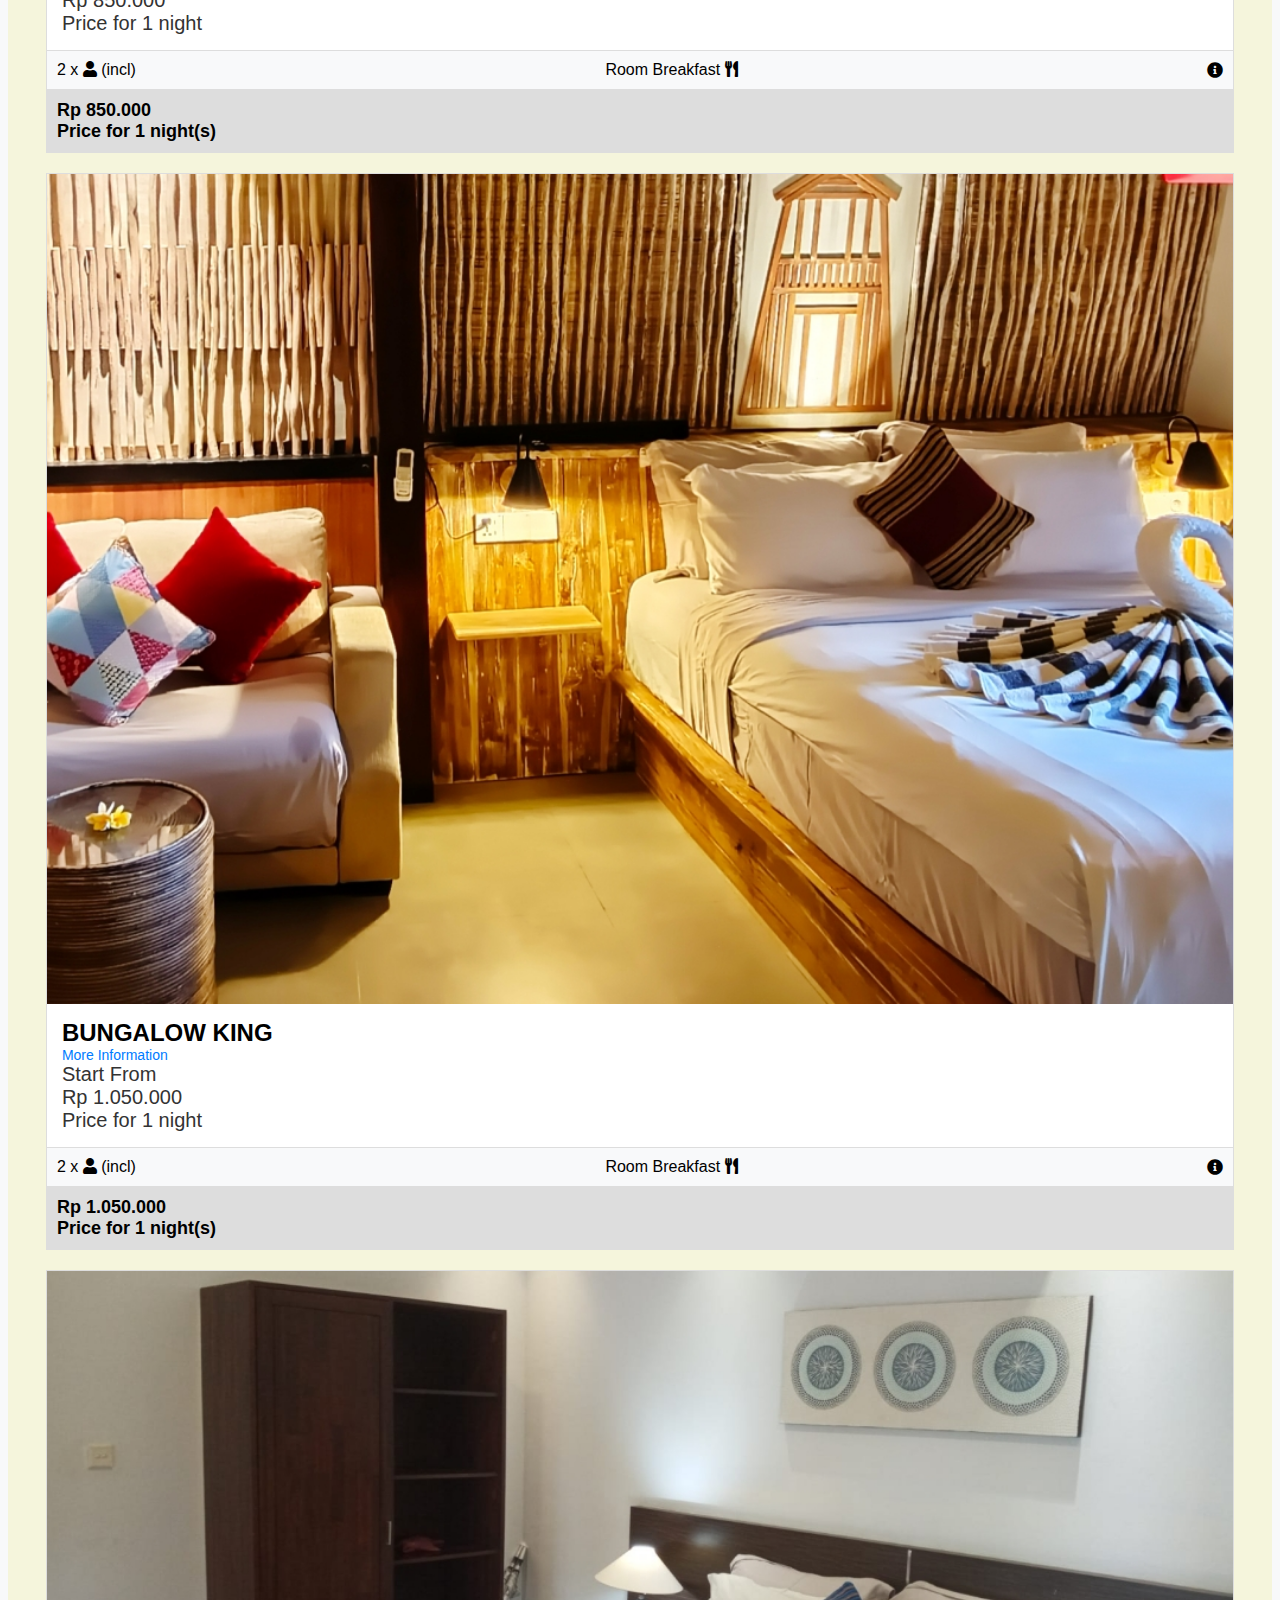
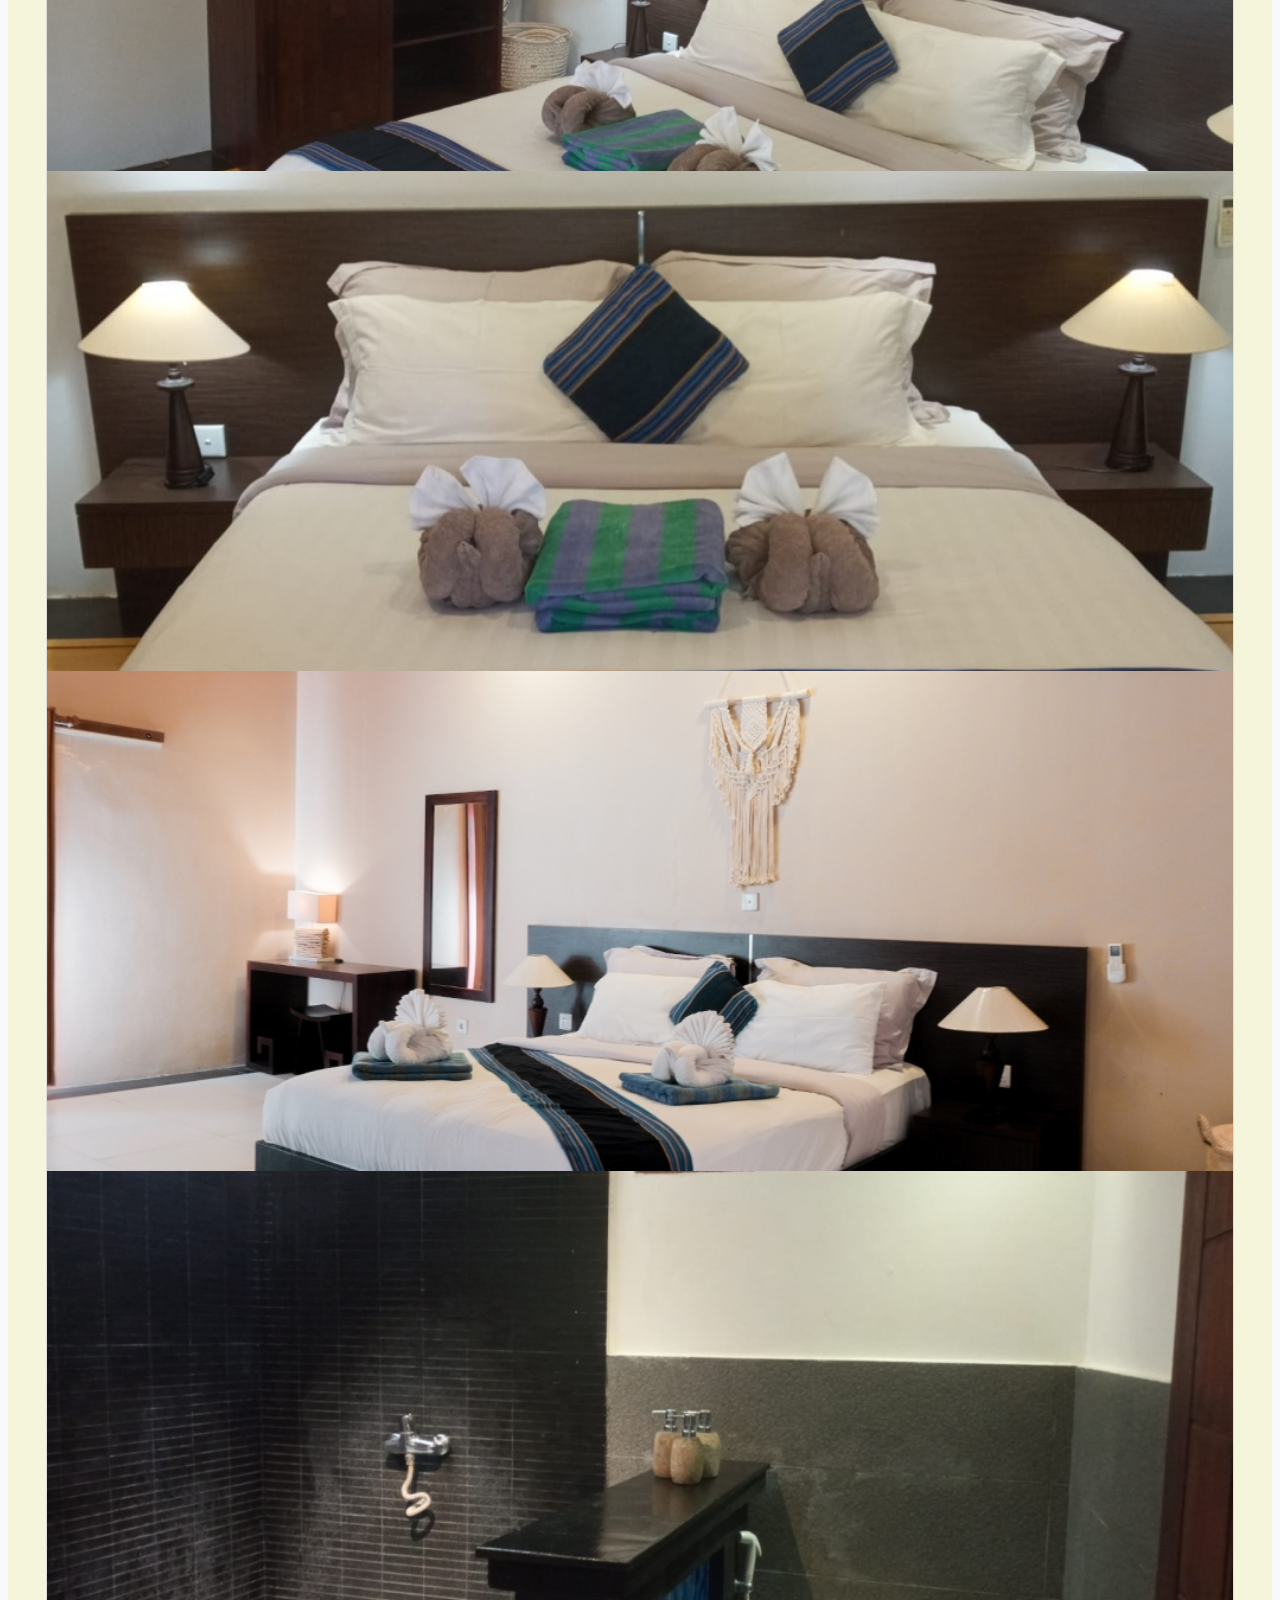
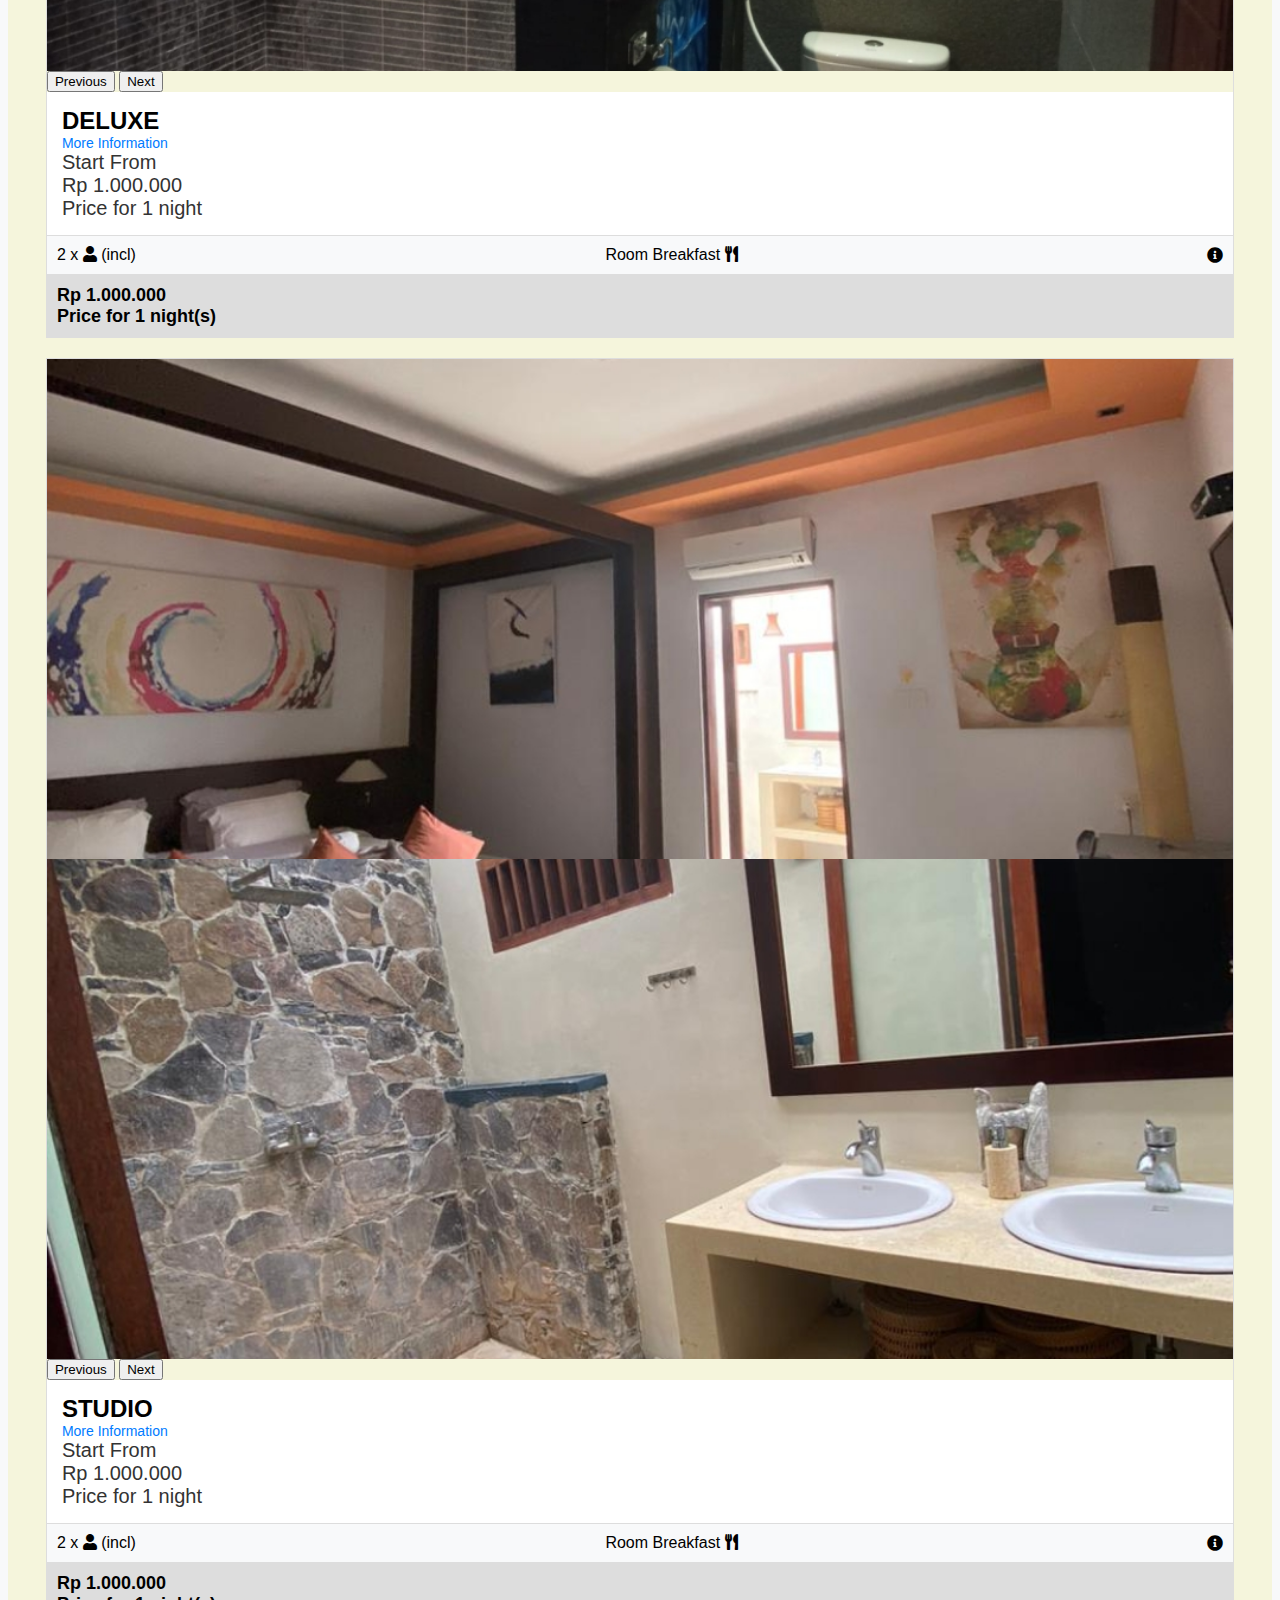
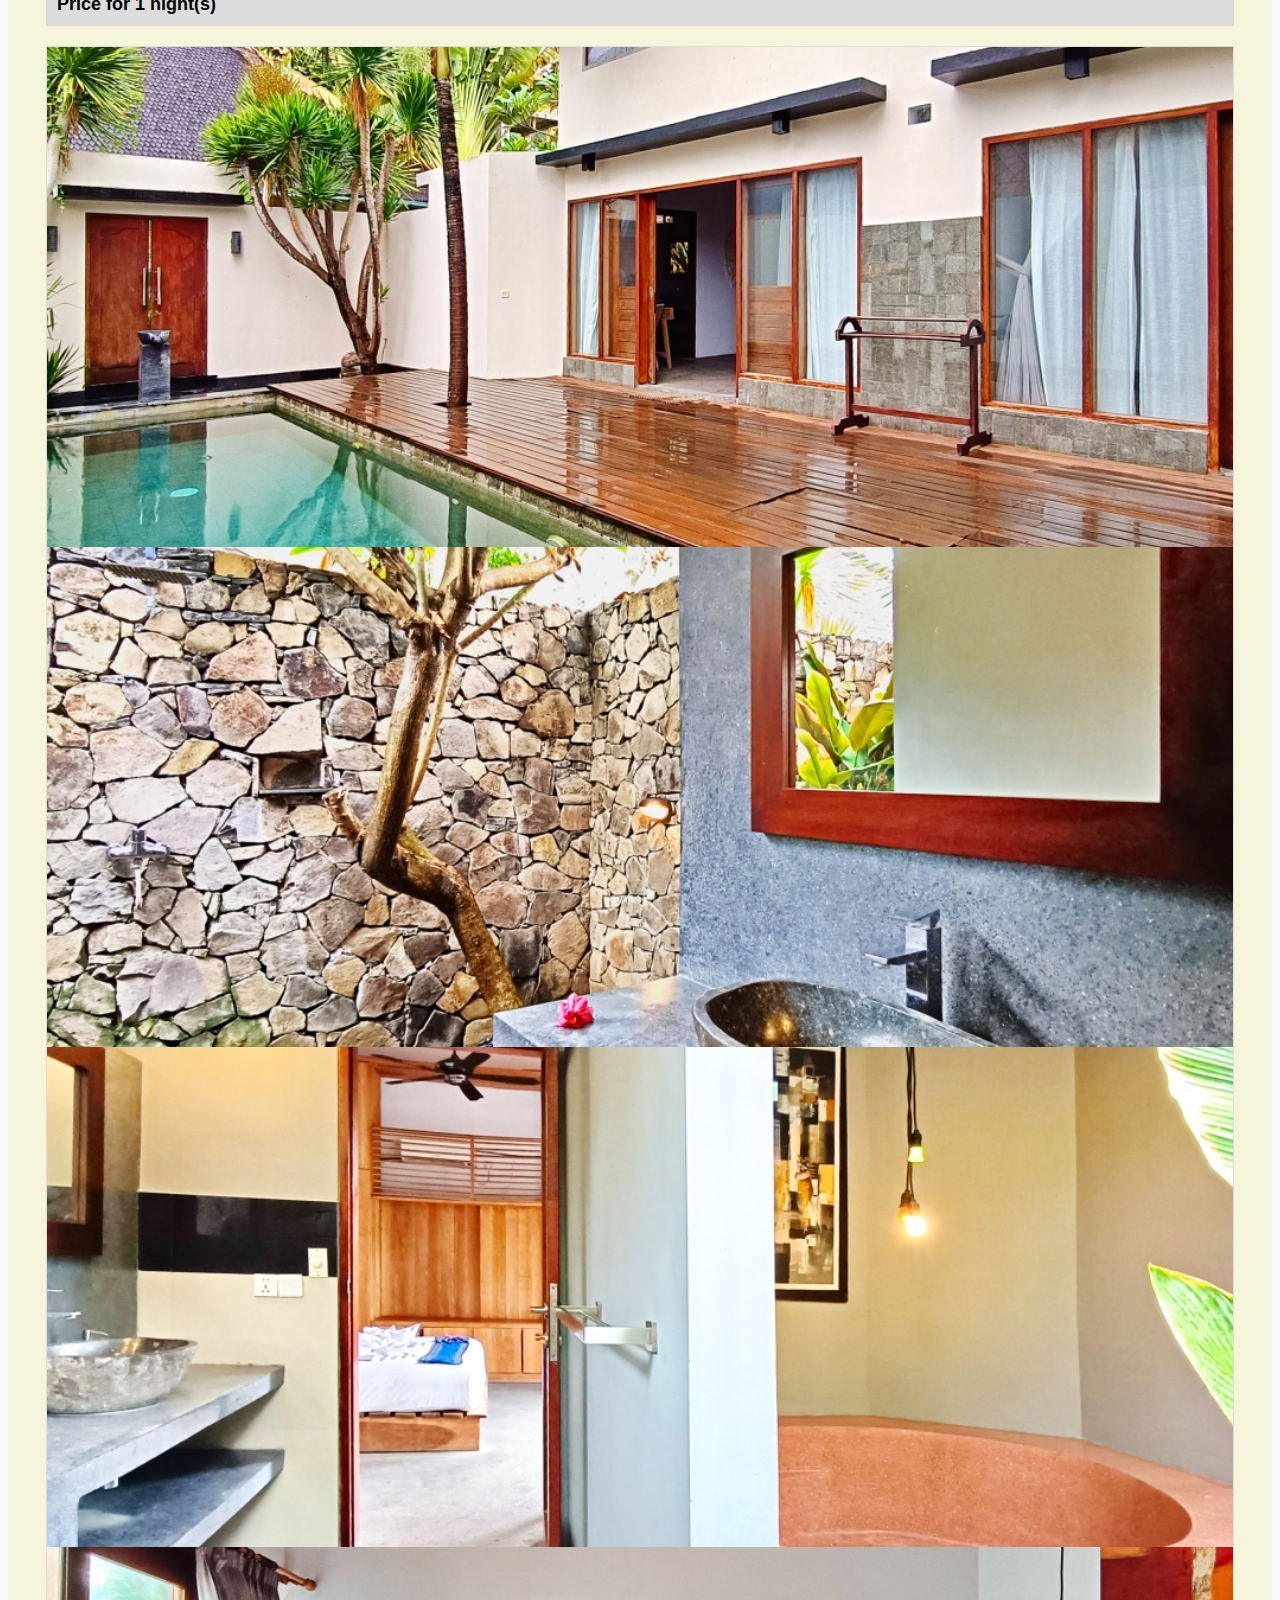
==== commit 526bd9ef: "updateee" ====
--- a/kies.html
+++ b/kies.html
@@ -11,8 +11,8 @@
  </head>
  <body>
   <nav class="navbar navbar-expand-lg navbar-light bg-light">
+    <img src="assets/logo.png" alt="" srcset=""> 
     <div class="container-fluid">
-      <img src="assets/logo.png" alt="" srcset=""> 
         <a class="navbar-brand" href="#">Vibes Hospitality</a>
         <button class="navbar-toggler" type="button" data-bs-toggle="collapse" data-bs-target="#navbarNavDropdown" aria-controls="navbarNavDropdown" aria-expanded="false" aria-label="Toggle navigation">
             <span class="navbar-toggler-icon"></span>
@@ -22,14 +22,12 @@
                 <li class="nav-item">
                     <a class="nav-link active" aria-current="page" href="index.html">Home</a>
                 </li>
-                <li class="nav-item">
-                    <a class="nav-link" href="#">Service</a>
-                </li>
+                
                 <li class="nav-item">
                   <a class="nav-link" href="#gallery">Gallery</a>
               </li>
               <li class="nav-item">
-                  <a class="nav-link" href="#collections">Our Collections</a>
+                  <a class="nav-link" href="#room">Room</a>
               </li>
                 <li class="nav-item">
                     <a class="nav-link" href="#about">About Kies</a>
@@ -109,25 +107,32 @@
   <div class="container booking-form">
    <div class="row">
     <div class="col-md-3">
+      <label class="form-placeholder" for="check-out"></label>
+      <label class="form-placeholder" for="check-out">Choose Villa</label>
+
       <select id="pilihan" class="form-control" name="pilihan" onchange="window.location.href=this.value;">
-        <option value="" disabled selected>Pilih Villa</option>
-        <option value="newtamansari.html">New Taman Sari</option>
+        <option value="" disabled selected> Villa</option>
+        <!-- <option value="newtamansari.html">New Taman Sari</option> -->
         <option value="teraum.html">Teraum Villa</option>
         <option value="valito.html">Valito Villa</option>
         <option value="kies.html">KIES Villas Lombok</option>
-        <option value="index.html">Village Vibes Lombok</option>
+        <!-- <option value="index.html">Village Vibes Lombok</option>
         <option value="index.html">KIAYAZO Vibes Inn</option>
         <option value="index.html">TIKAS Lombok</option>
-        <option value="index.html">Sajang Glamping & Coffee Specialties</option>
+        <option value="index.html">Sajang Glamping & Coffee Specialties</option> -->
     </select>
     </div>
     <div class="col-md-3">
+      <label class="form-placeholder" for="check-out">Check In</label>
      <input class="form-control" placeholder="check in" type="date"/>
     </div>
     <div class="col-md-3">
+      <label class="form-placeholder" for="check-out">Check Out</label>
      <input class="form-control" placeholder="check out" type="date"/>
     </div>
     <div class="col-md-2">
+      <label class="form-placeholder" for="check-out">Insert Promo Code</label>
+
      <input class="form-control" placeholder="promo code" type="text"/>
     </div>
     <div class="col-md-1">
@@ -216,7 +221,7 @@
    <br> <br>
    <!-- room -->
    <div class="container">
-    <h2 id="gallery"><center>ROOM</center></h2> <br> <br>
+    <h2 id="room"><center>ROOM</center></h2> <br> <br>
     <div class="row">
       <!-- queen -->
       <div class="col-md-6">
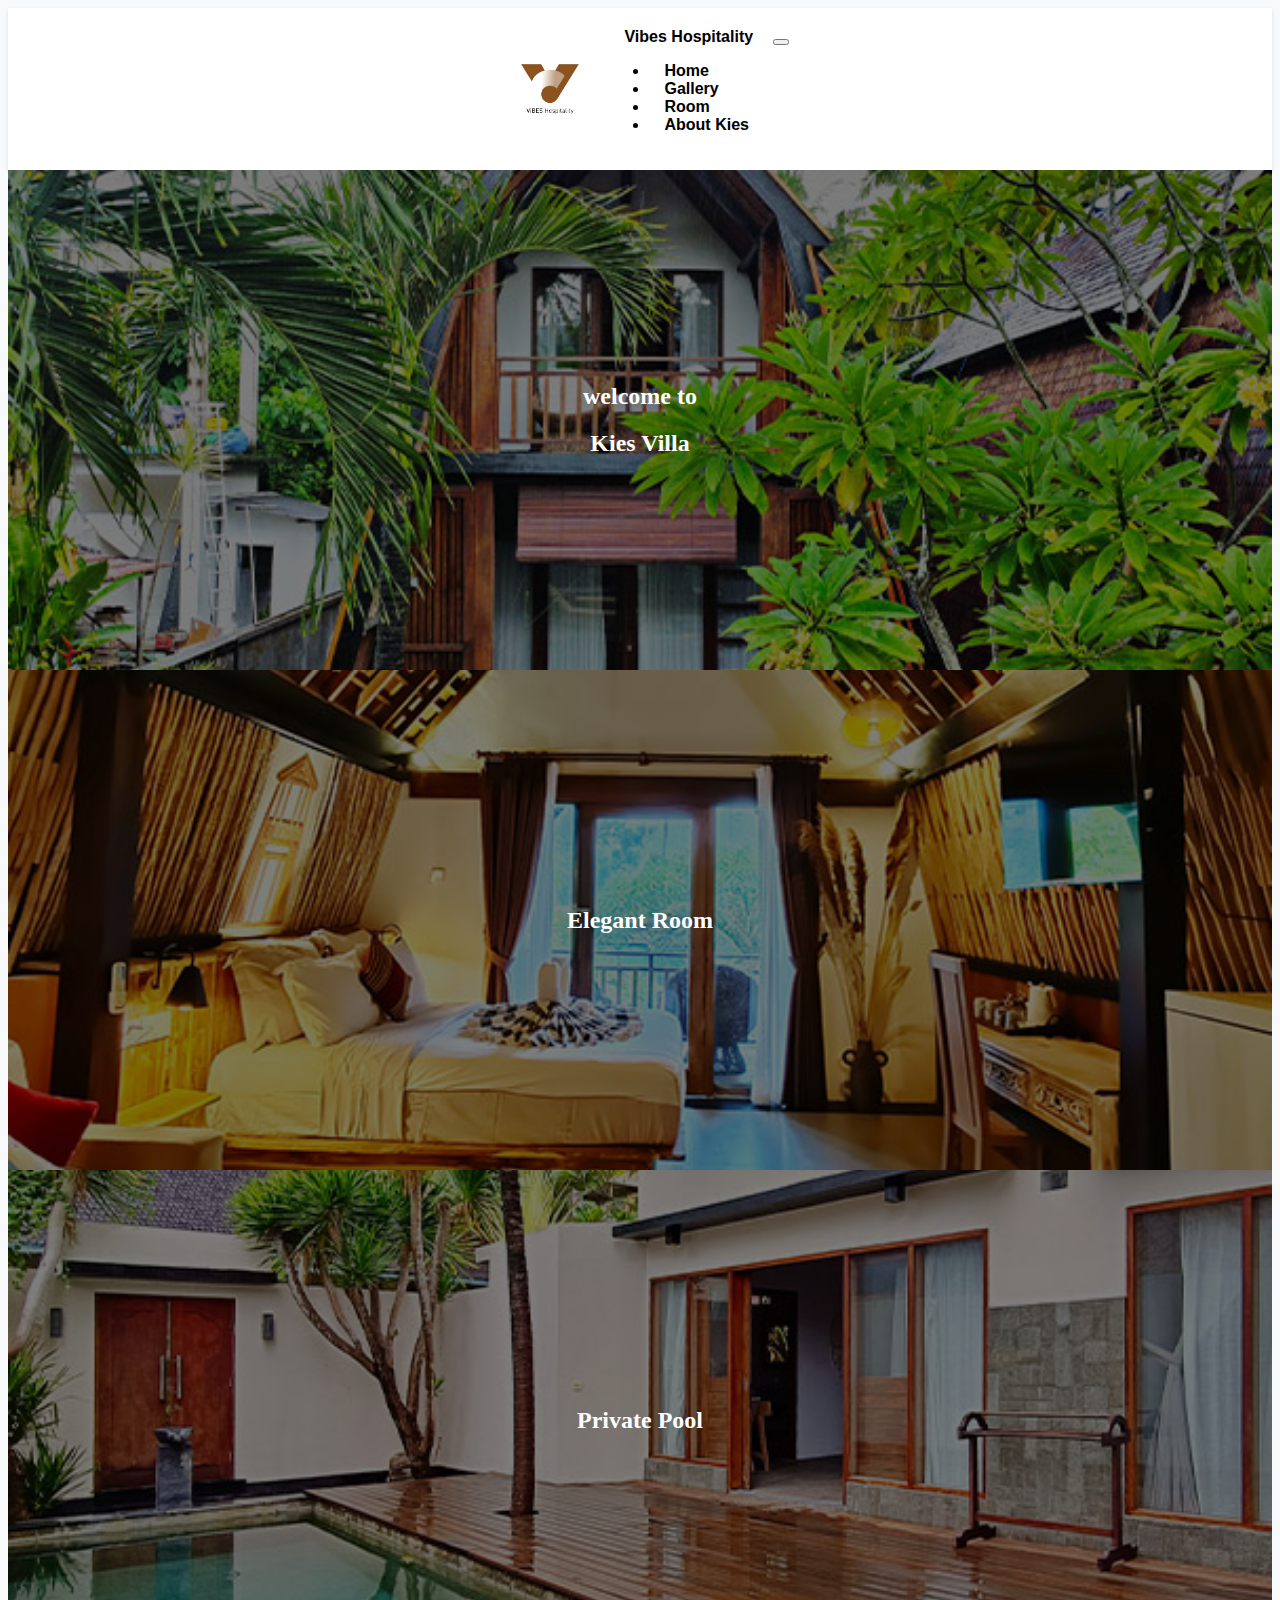
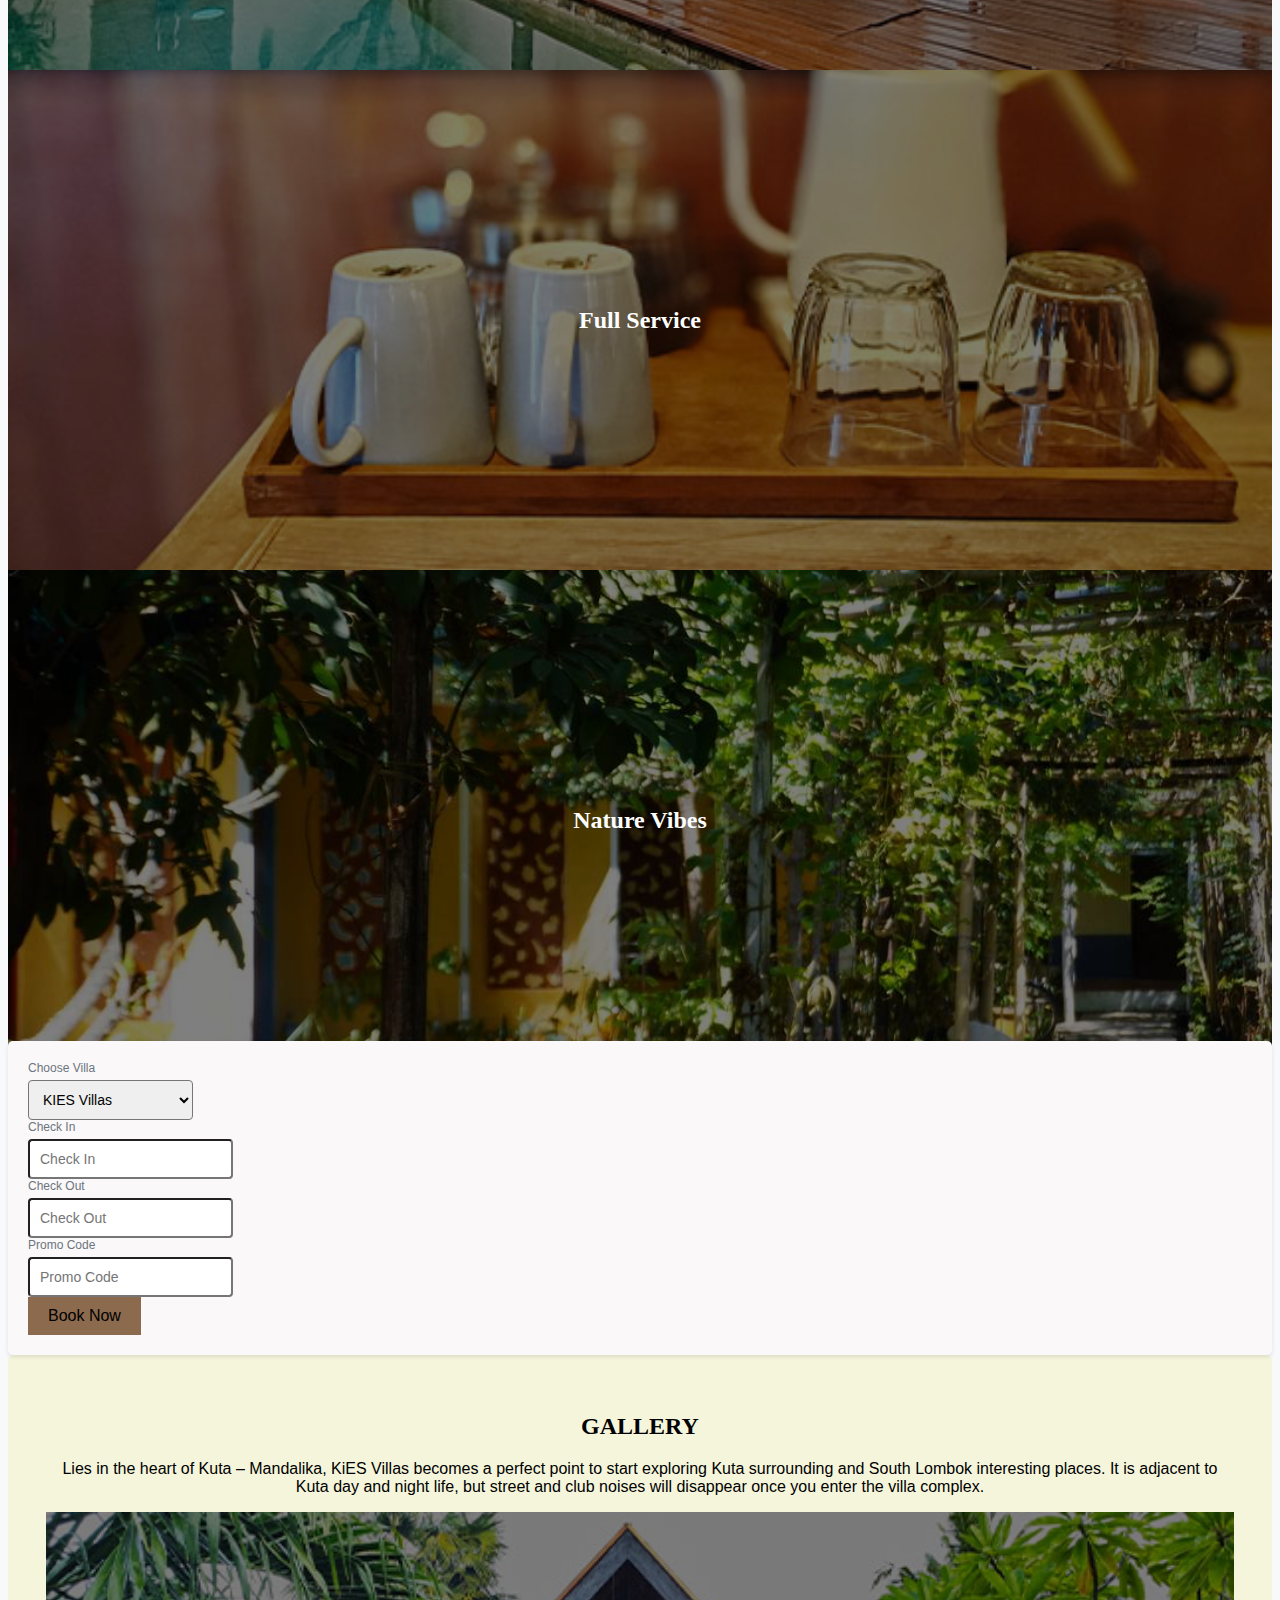
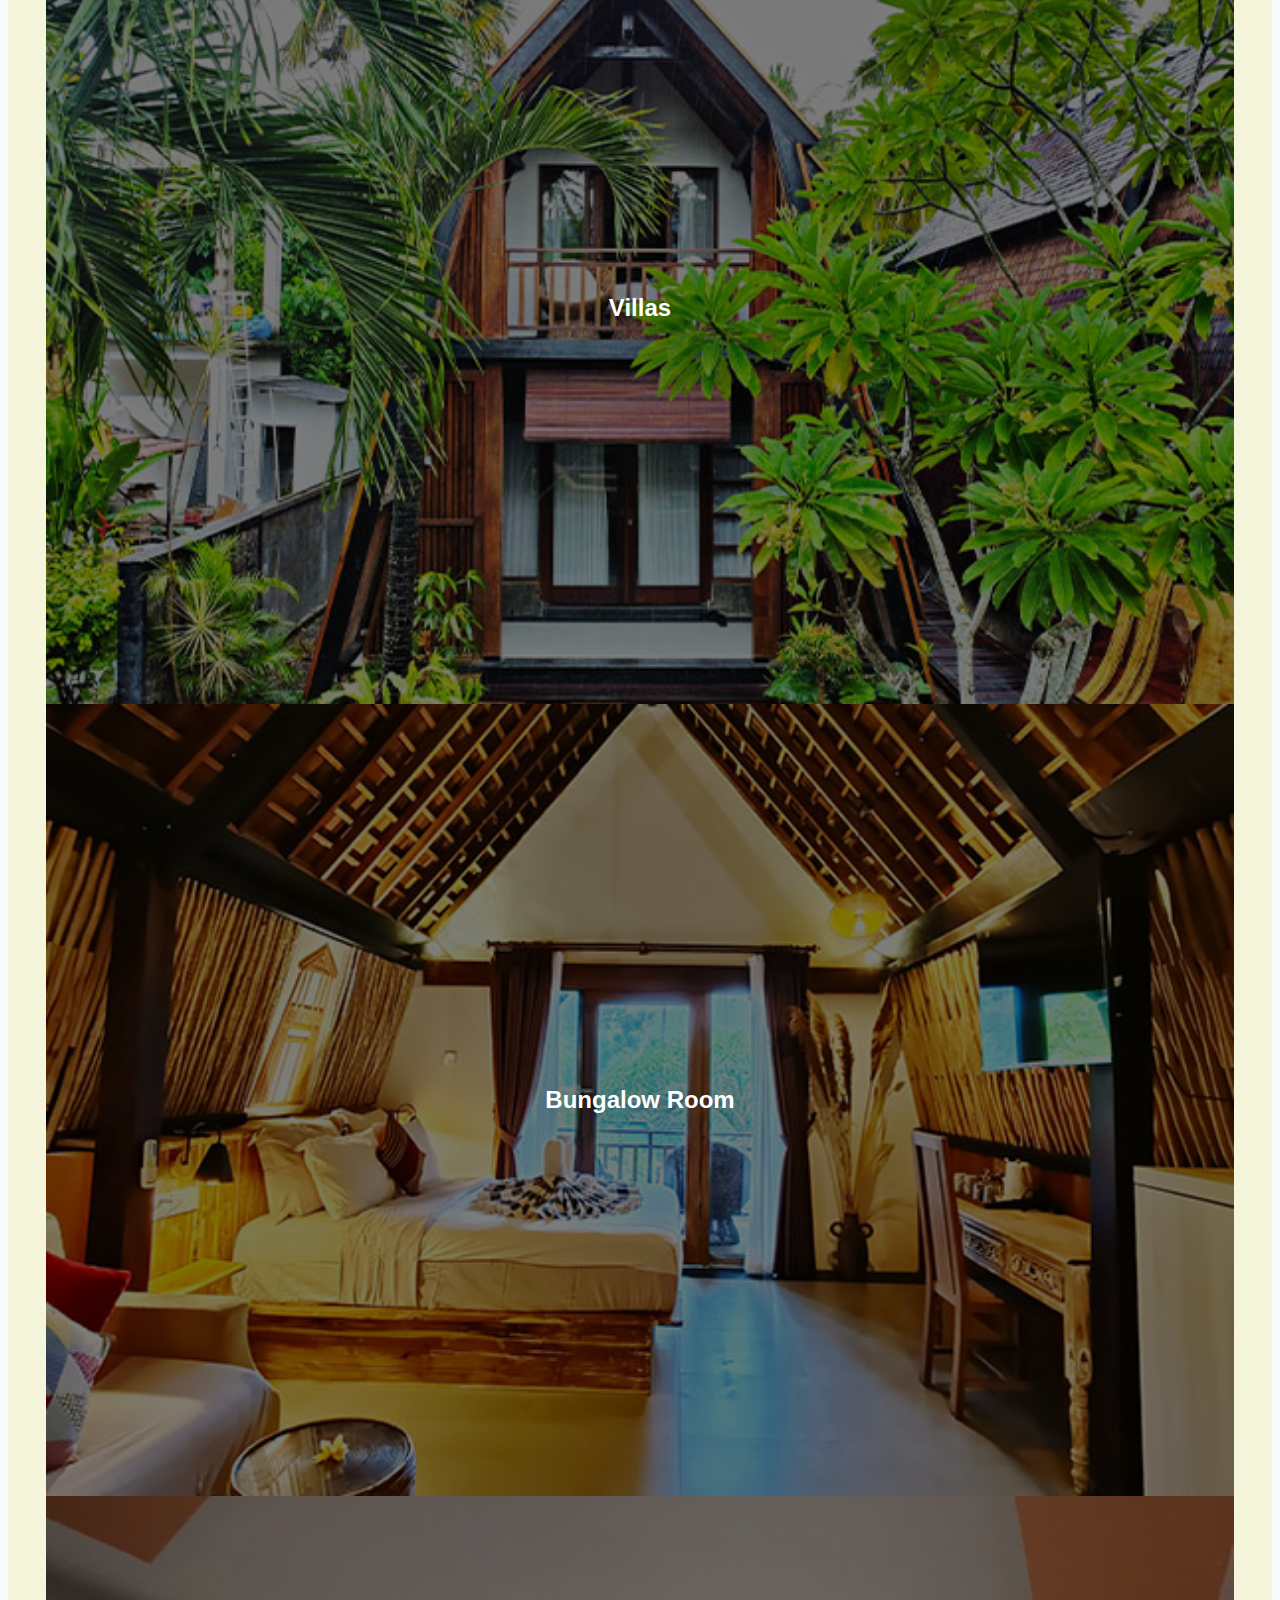
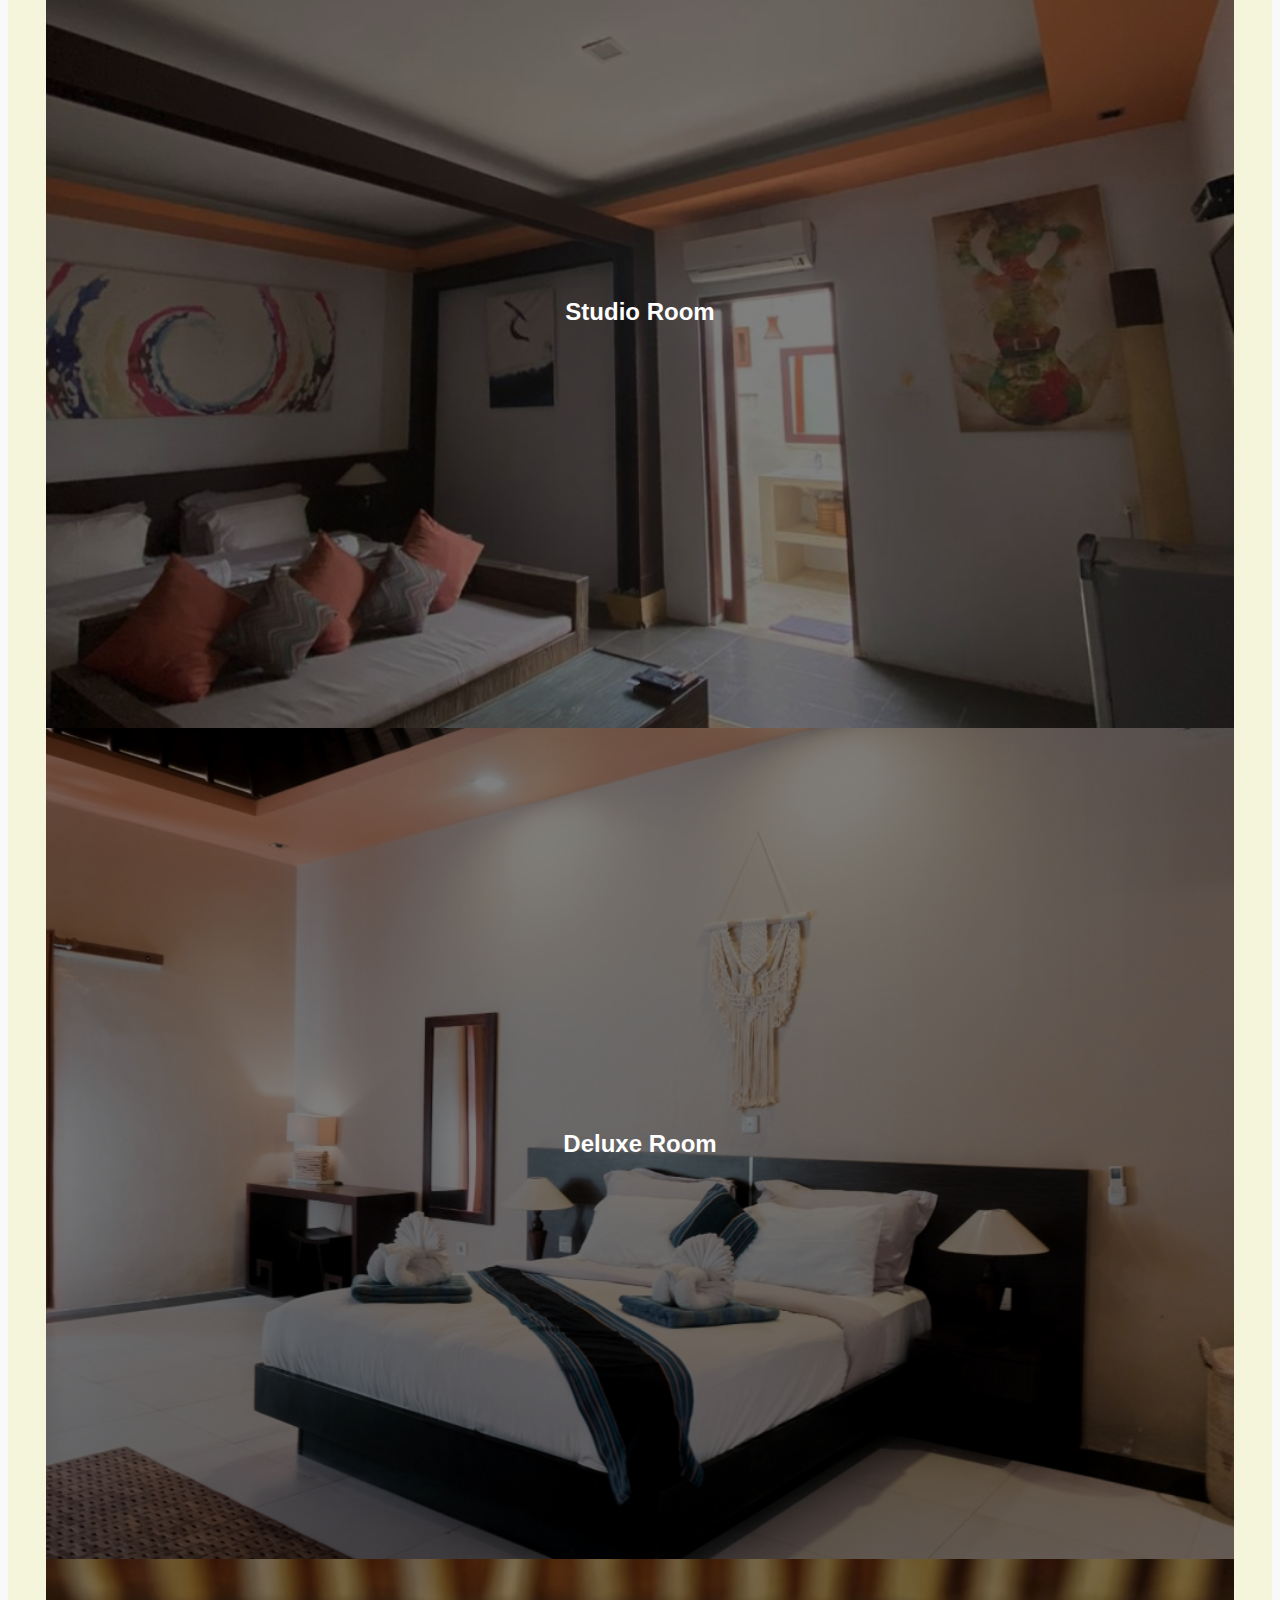
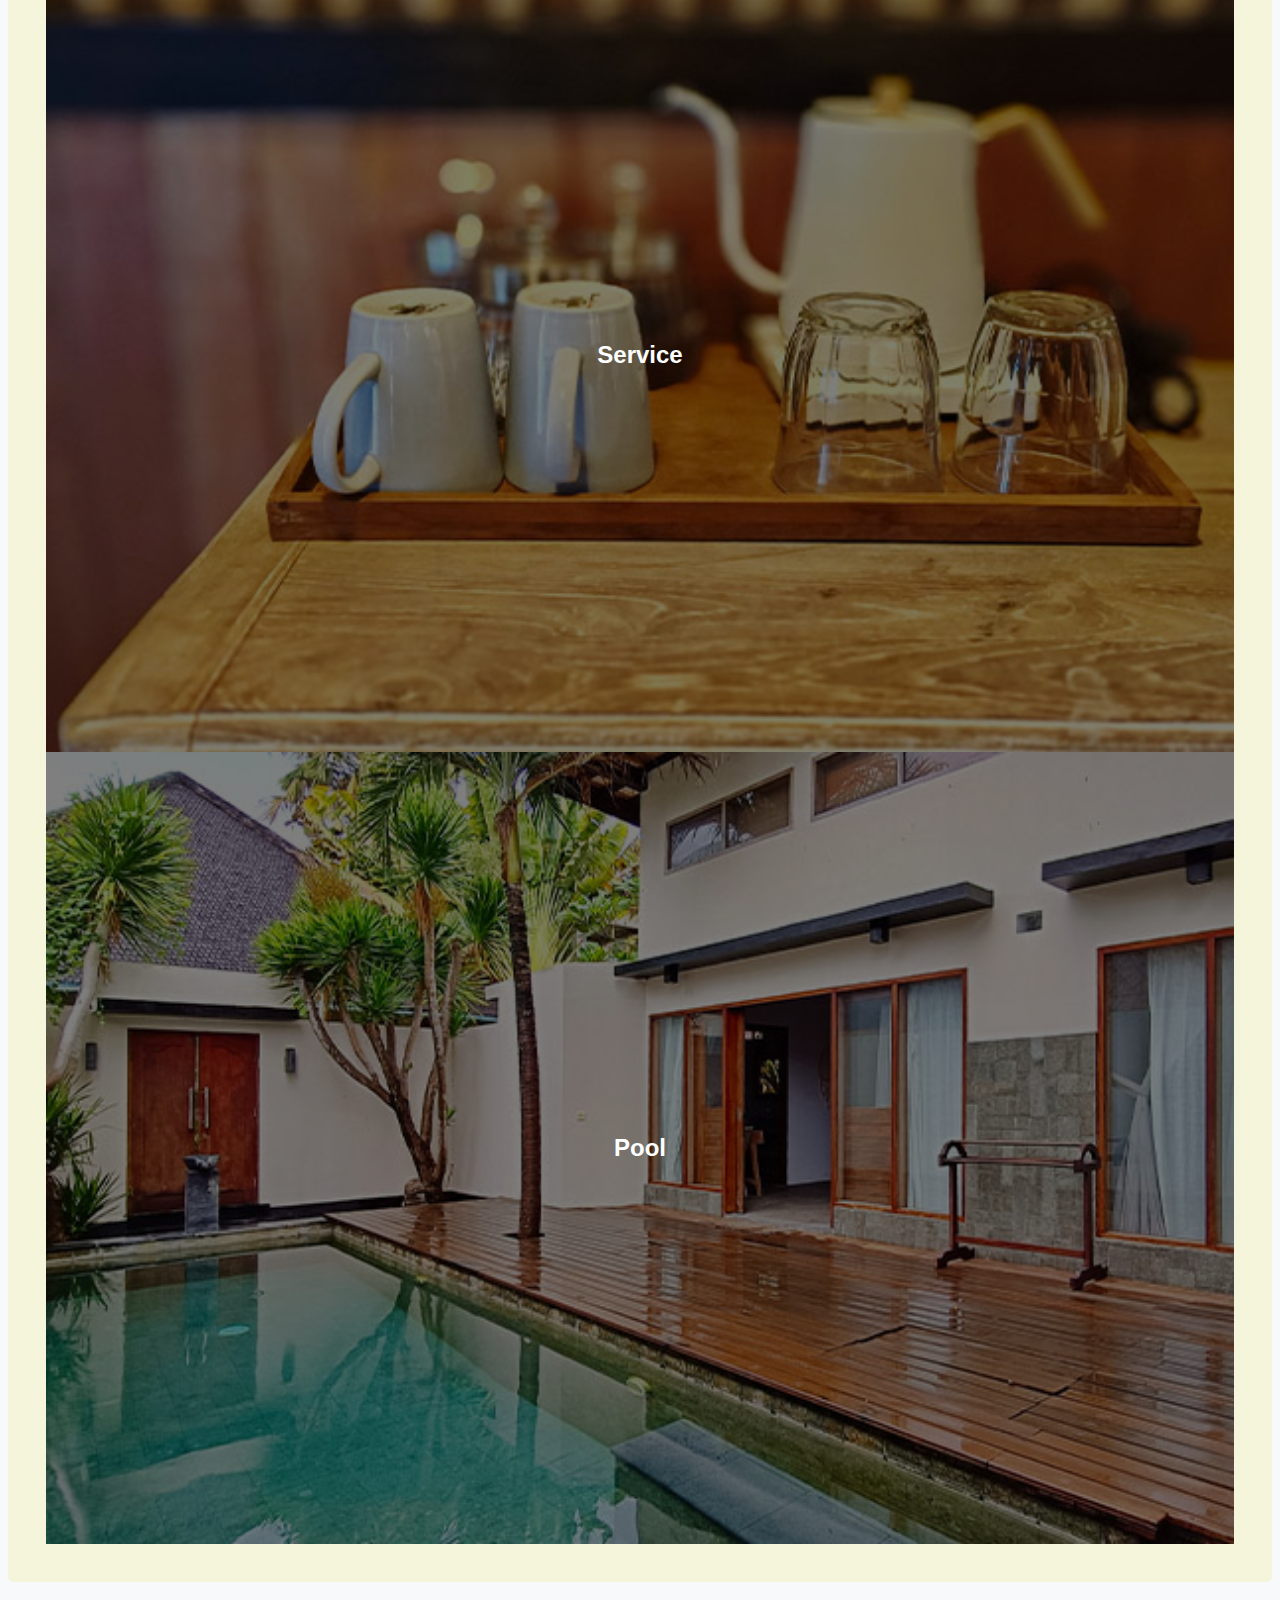
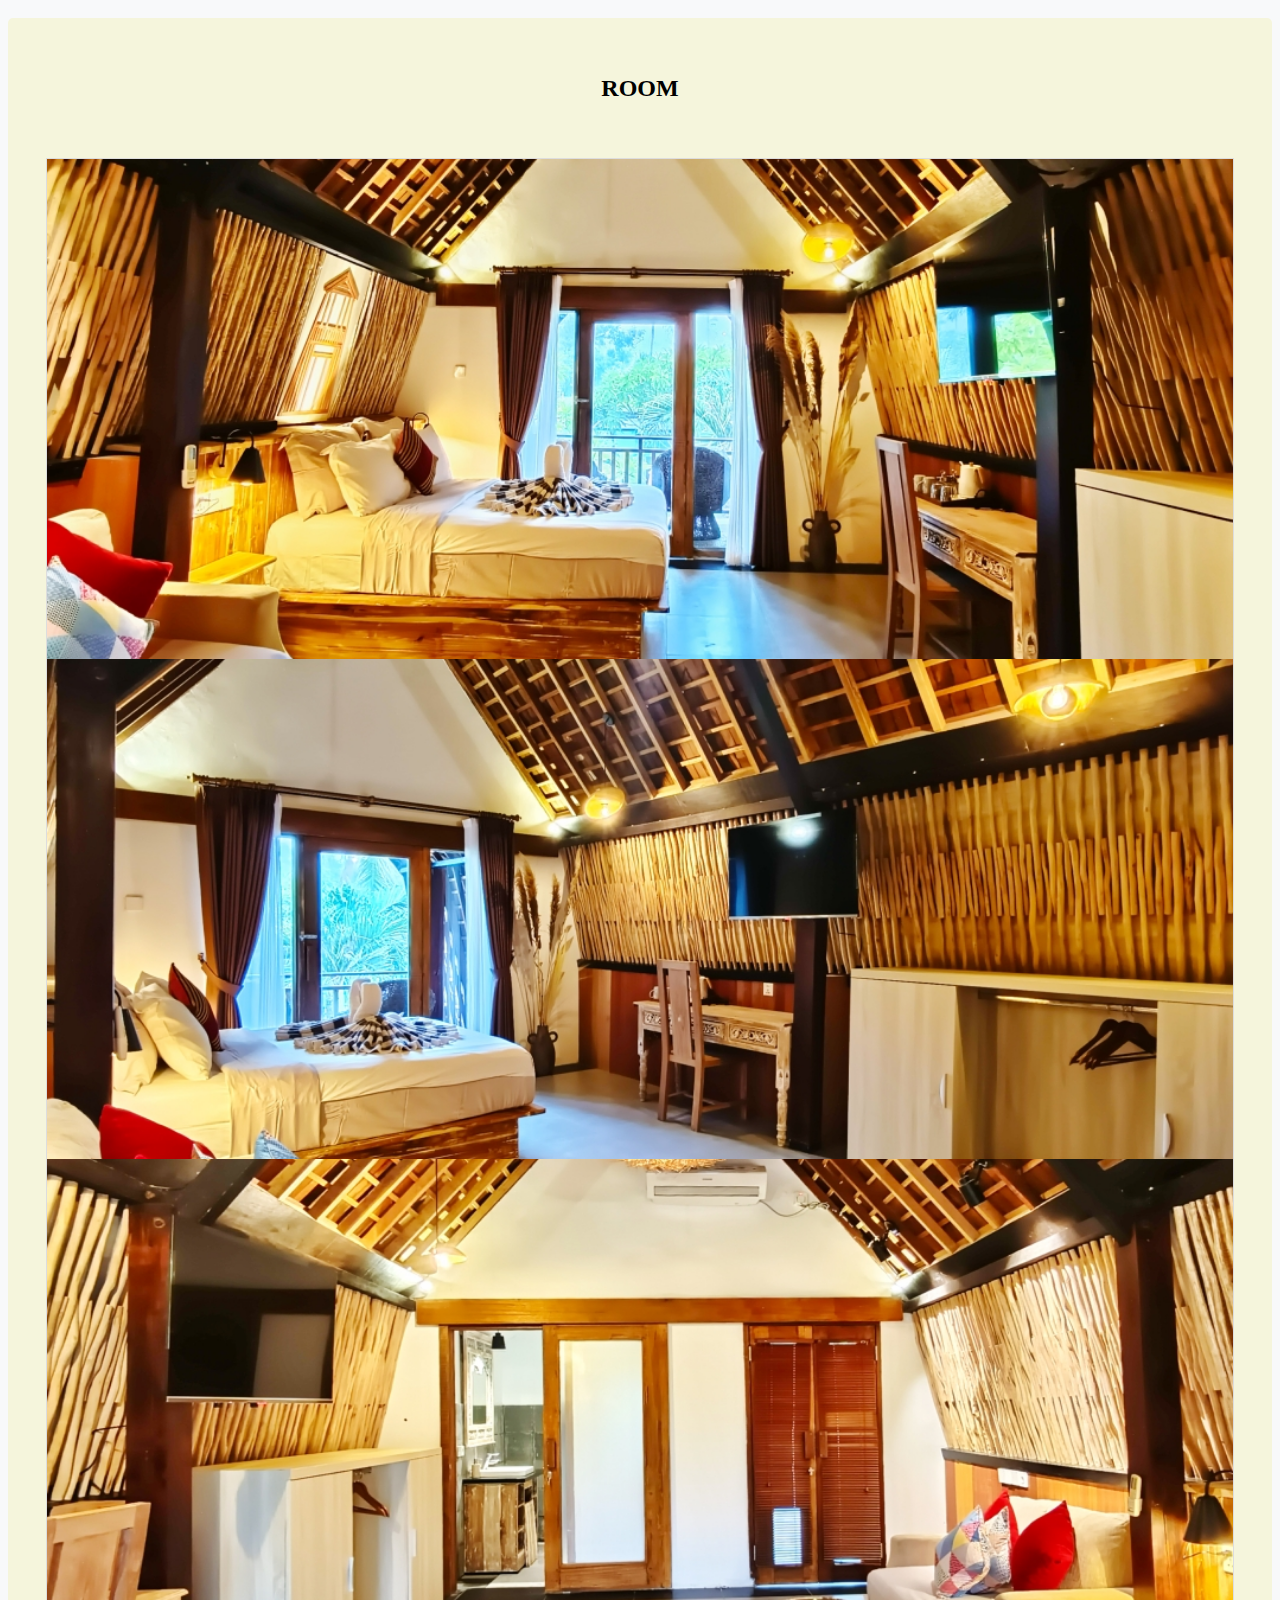
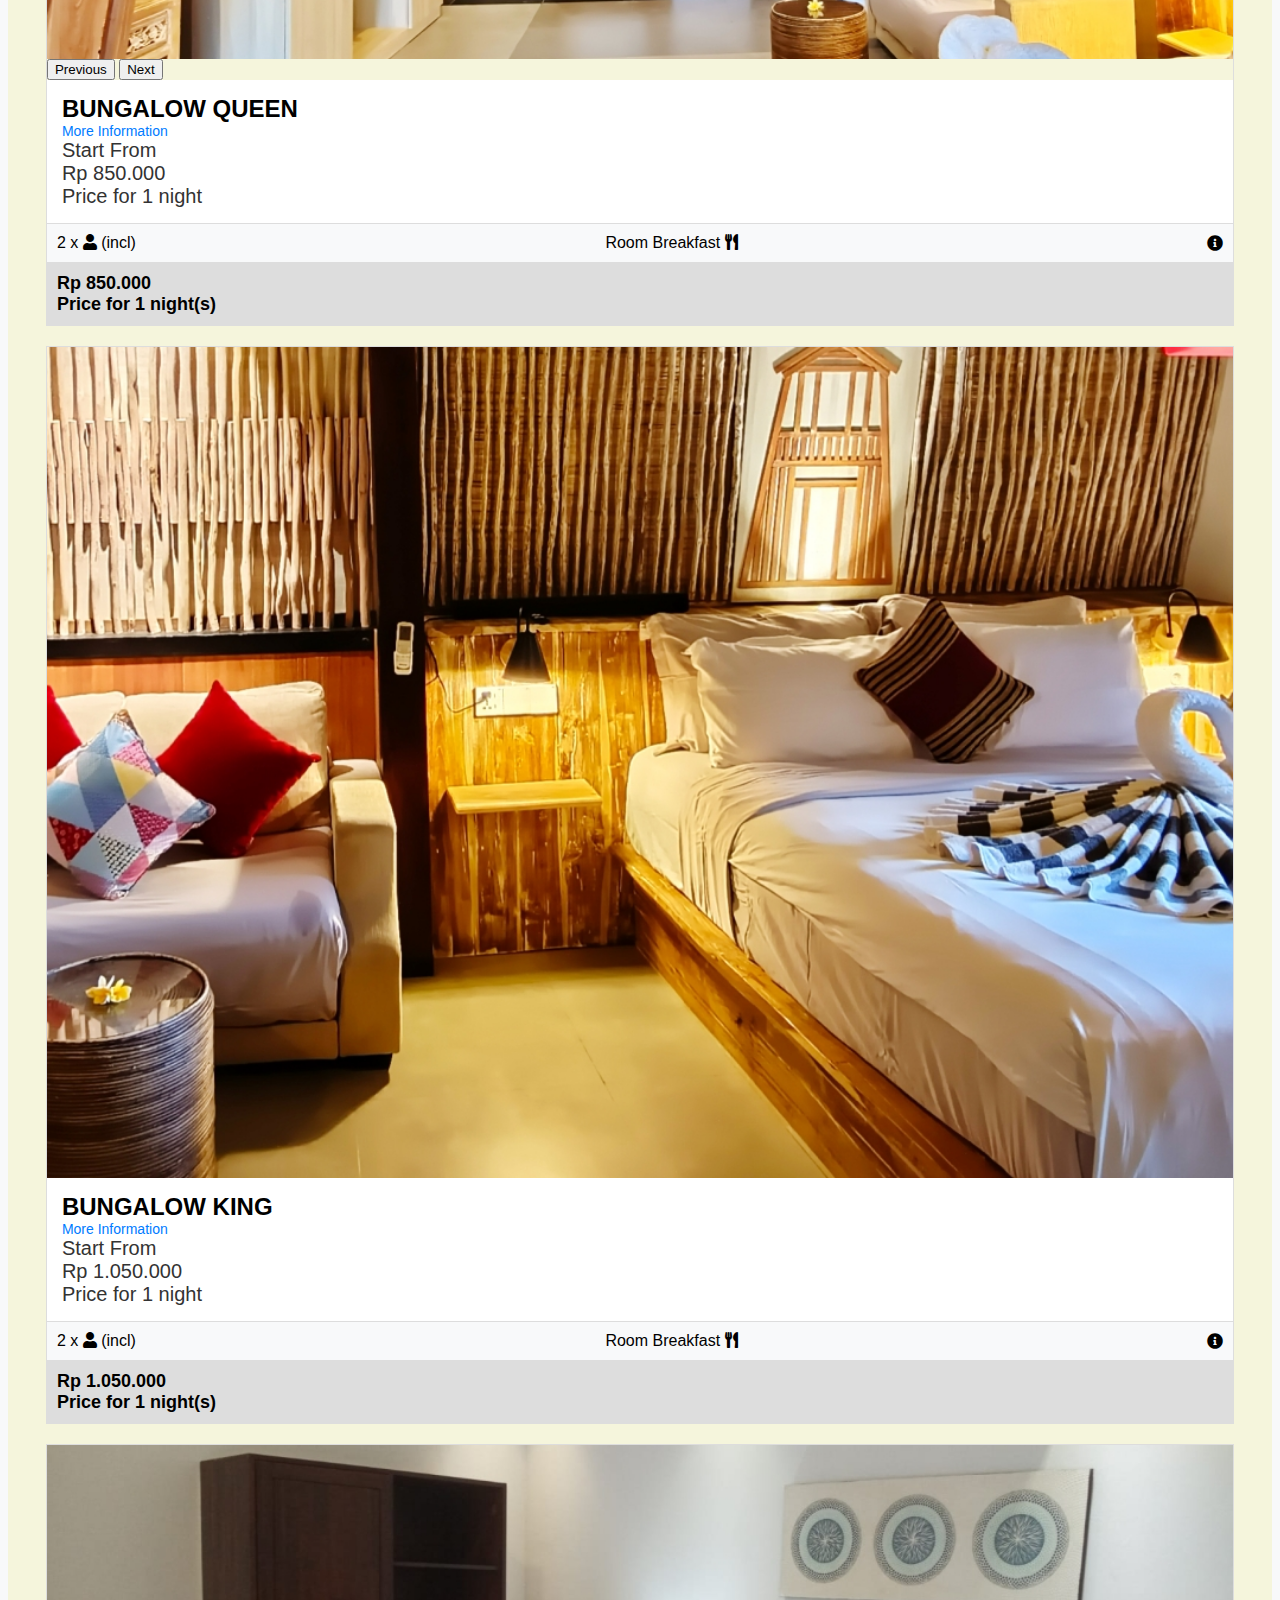
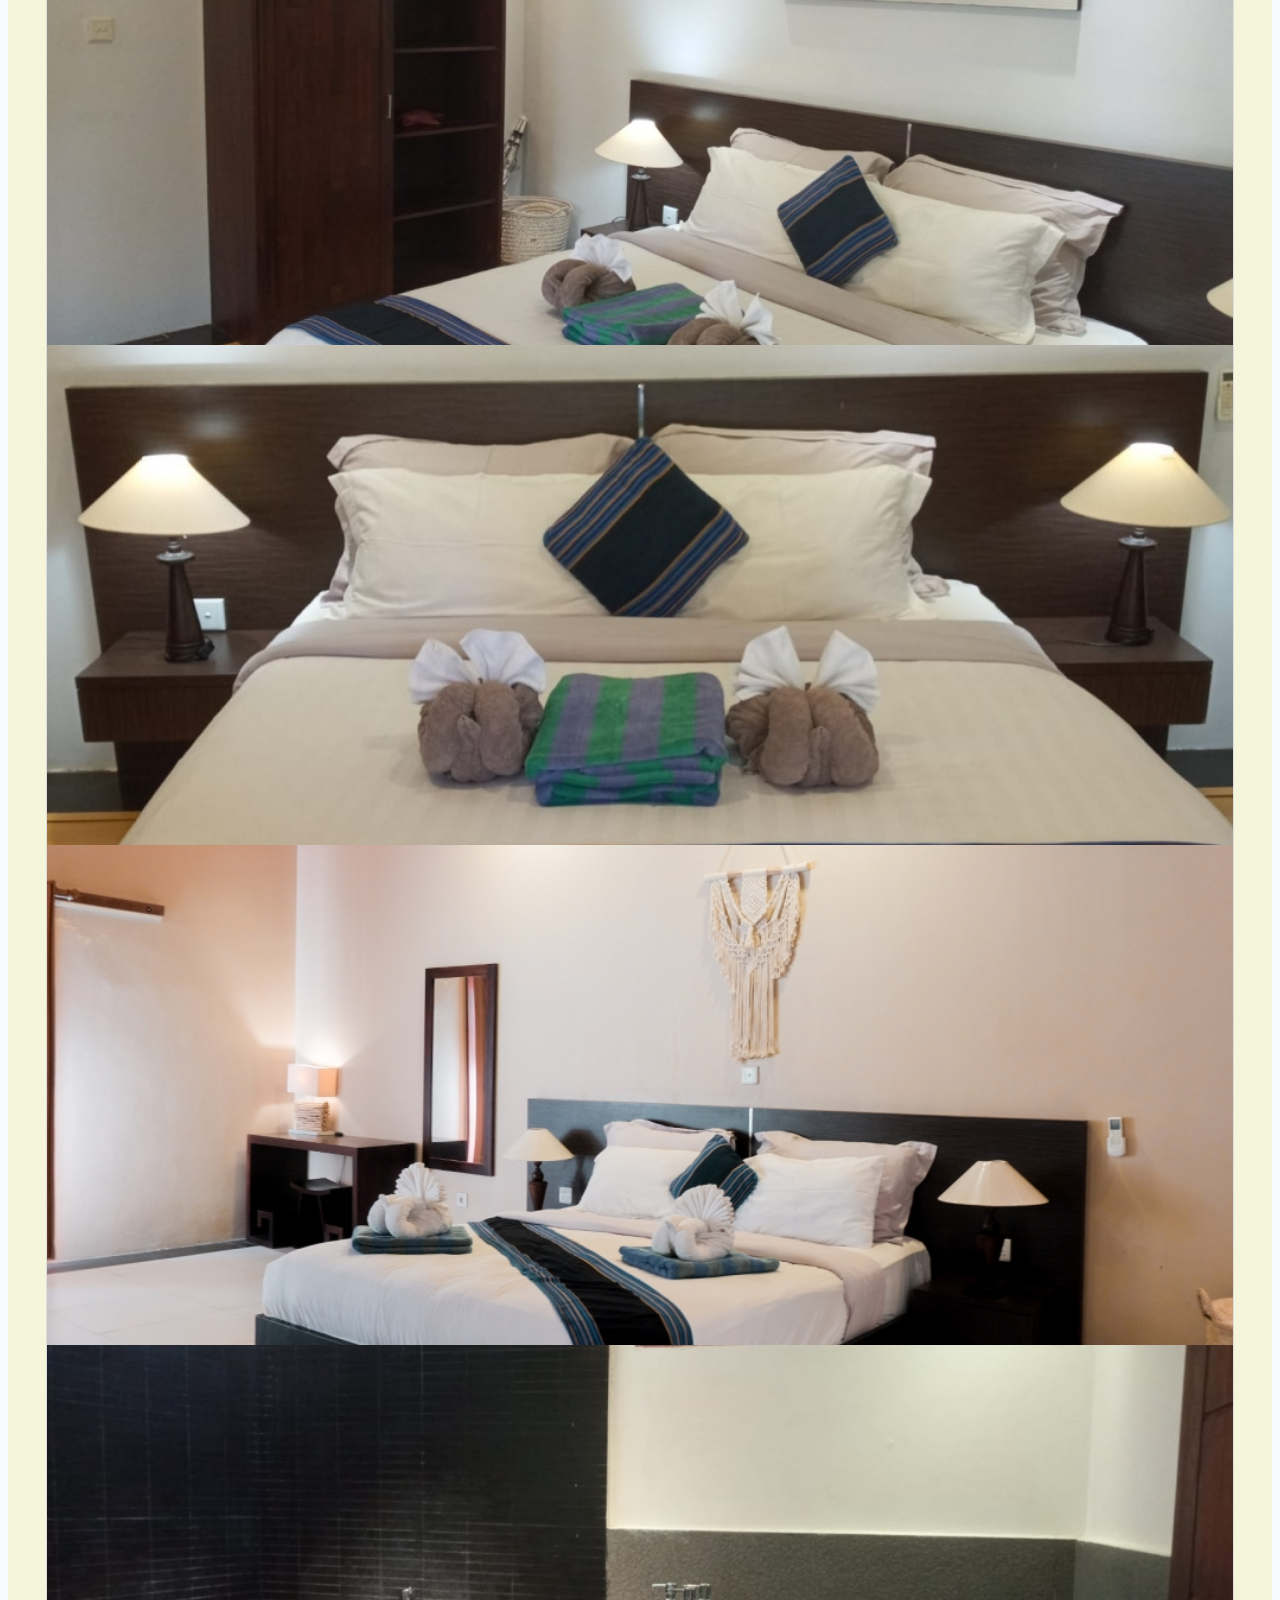
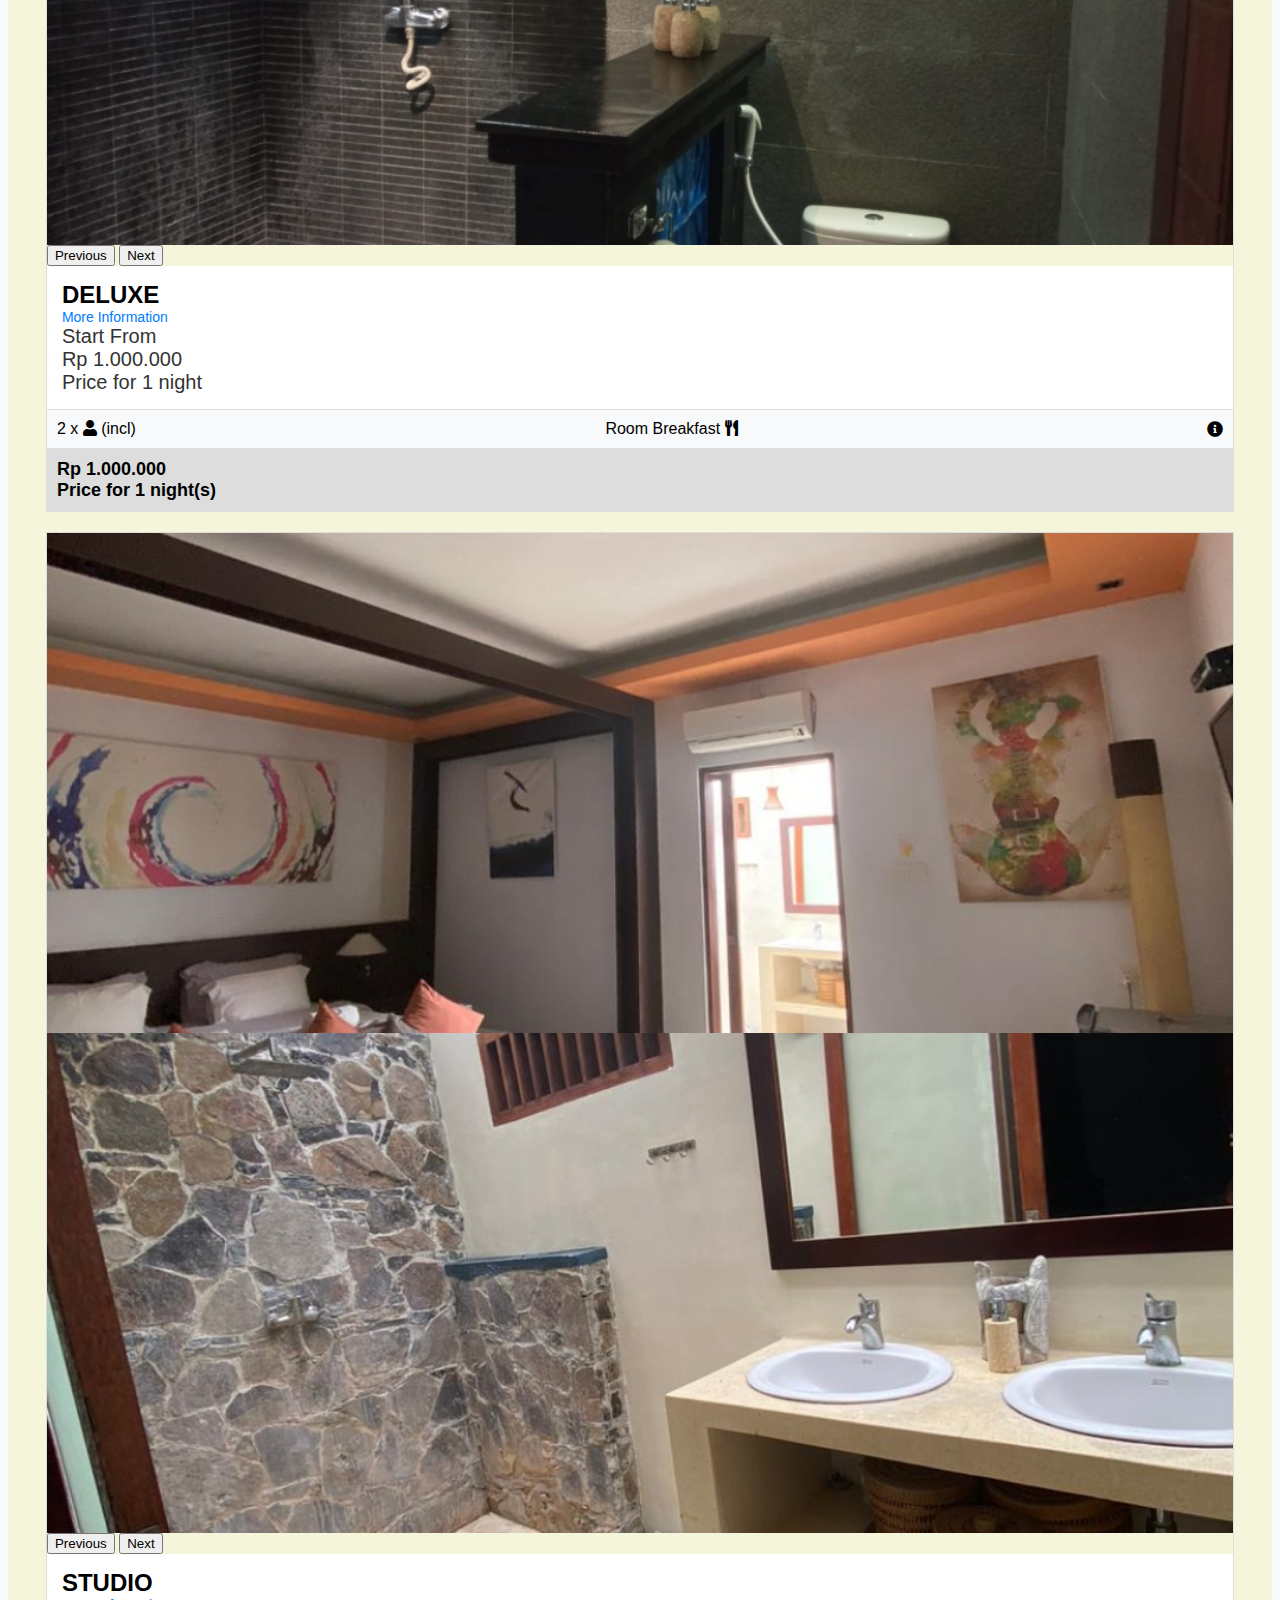
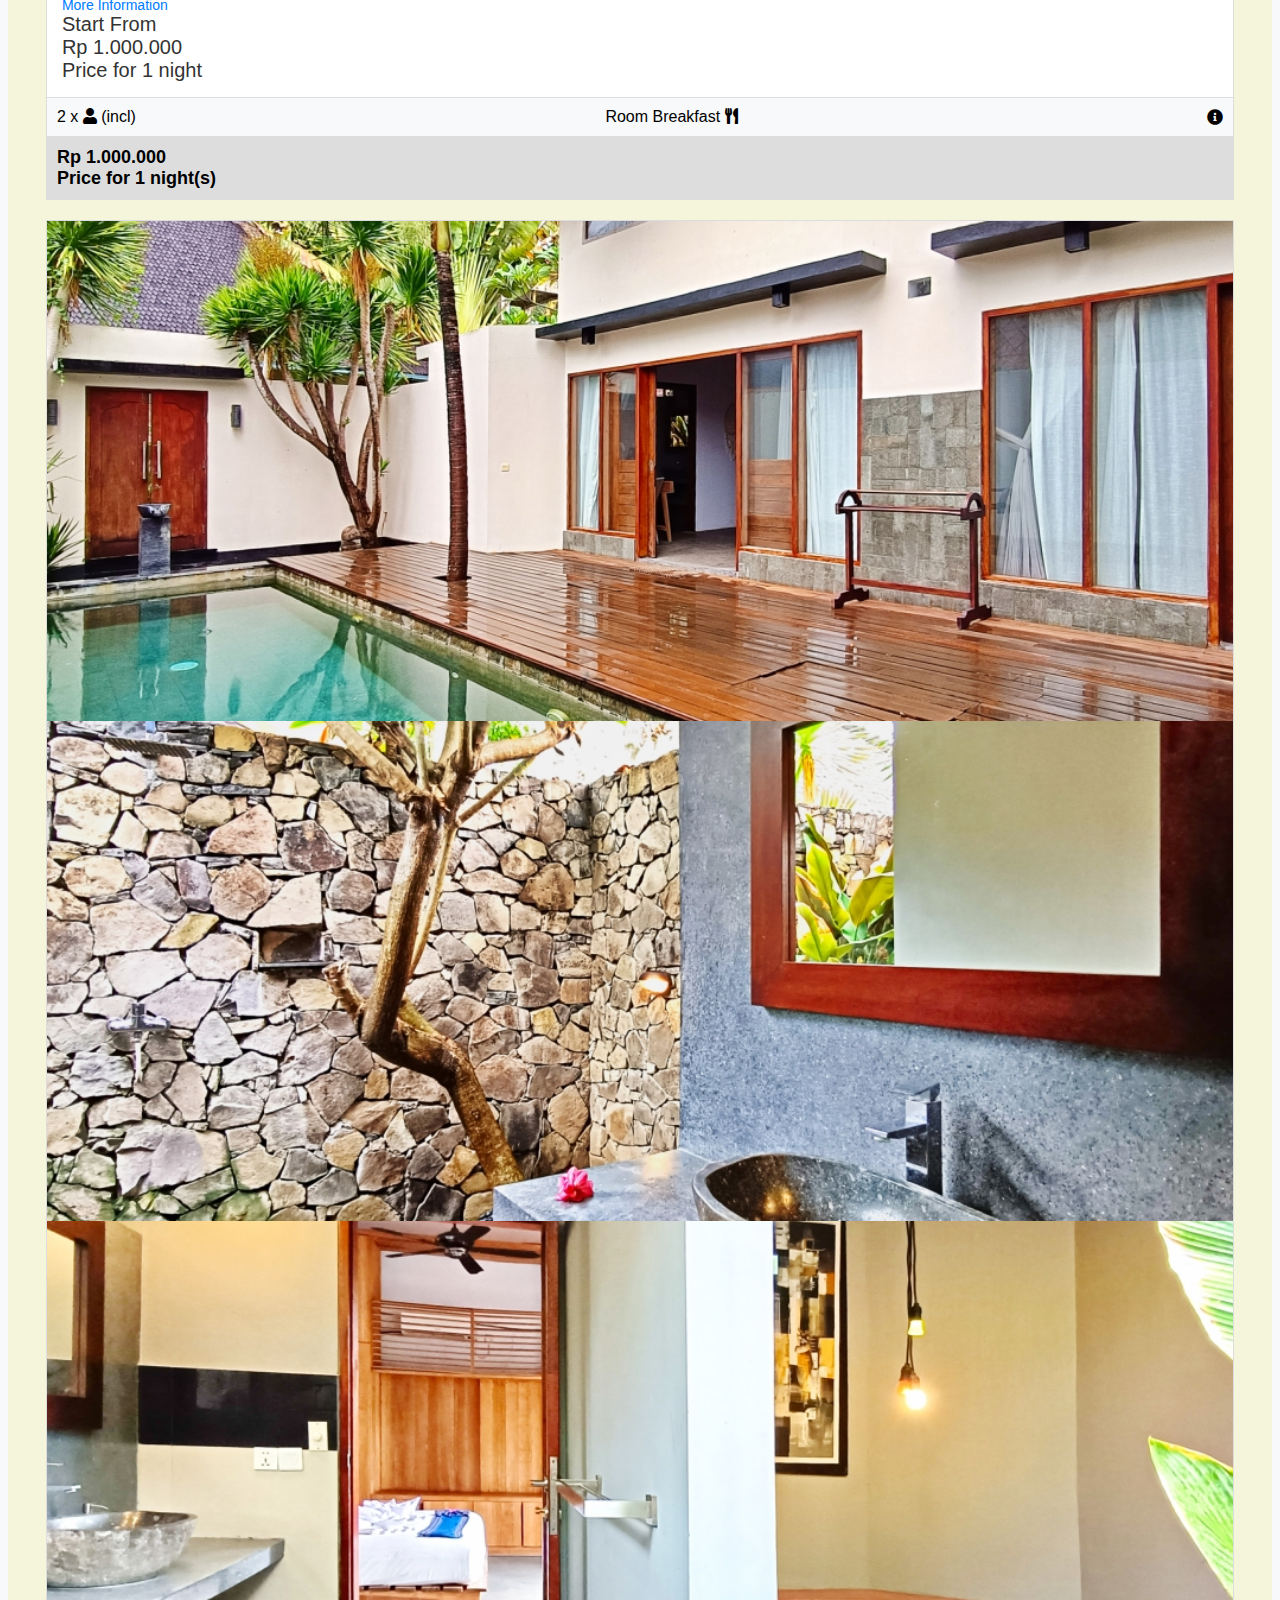
==== commit 2d2b5986: "update 4" ====
--- a/kies.html
+++ b/kies.html
@@ -1,11 +1,14 @@
 <html>
  <head>
+  <meta name="viewport" content="width=device-width, initial-scale=1.0">
   <title>
   Kies Villa
   </title>
-
   <link href="https://cdn.jsdelivr.net/npm/bootstrap@5.2.3/dist/css/bootstrap.min.css" rel="stylesheet" integrity="sha384-rbsA2VBKQhggwzxH7pPCaAqO46MgnOM80zW1RWuH61DGLwZJEdK2Kadq2F9CUG65" crossorigin="anonymous">
   <link href="https://cdnjs.cloudflare.com/ajax/libs/font-awesome/5.15.3/css/all.min.css" rel="stylesheet"/>
+  <link rel="stylesheet" href="https://e1-booking.com/booking/css/bootstrap-datepicker3.css">
+<script src="https://code.jquery.com/jquery-1.12.4.js"></script>
+<script src="https://e1-booking.com/booking/js/bootstrap-datepicker.js"></script>
 
   <link rel="stylesheet" href="kiesstyle.css">
  </head>
@@ -104,42 +107,34 @@
       </button>
     </div>
           
-  <div class="container booking-form">
-   <div class="row">
-    <div class="col-md-3">
-      <label class="form-placeholder" for="check-out"></label>
-      <label class="form-placeholder" for="check-out">Choose Villa</label>
-
-      <select id="pilihan" class="form-control" name="pilihan" onchange="window.location.href=this.value;">
-        <option value="" disabled selected> Villa</option>
-        <!-- <option value="newtamansari.html">New Taman Sari</option> -->
-        <option value="teraum.html">Teraum Villa</option>
-        <option value="valito.html">Valito Villa</option>
-        <option value="kies.html">KIES Villas Lombok</option>
-        <!-- <option value="index.html">Village Vibes Lombok</option>
-        <option value="index.html">KIAYAZO Vibes Inn</option>
-        <option value="index.html">TIKAS Lombok</option>
-        <option value="index.html">Sajang Glamping & Coffee Specialties</option> -->
-    </select>
-    </div>
-    <div class="col-md-3">
-      <label class="form-placeholder" for="check-out">Check In</label>
-     <input class="form-control" placeholder="check in" type="date"/>
-    </div>
-    <div class="col-md-3">
-      <label class="form-placeholder" for="check-out">Check Out</label>
-     <input class="form-control" placeholder="check out" type="date"/>
-    </div>
-    <div class="col-md-2">
-      <label class="form-placeholder" for="check-out">Insert Promo Code</label>
-
-     <input class="form-control" placeholder="promo code" type="text"/>
-    </div>
-    <div class="col-md-1">
-      <a href="https://www.e1-booking.com/booking/kies-villas-lombok_5781.html" class="btn btn-primary">  BOOK NOW</a>
-    </div>
+    <div class="container booking-form">
+      <div class="row">
+         <div class="col-md-3">
+            <label class="form-placeholder" for="villa">Choose Villa</label>
+            <select id="pilihan" class="form-control" name="pilihan" onchange="window.location.href=this.value;">
+               <option value="" disabled selected>KIES Villas</option>
+               <option value="teraum.html">Teraum Villa</option>
+               <option value="valito.html">Valito Villa</option>
+               <option value="kies.html">KIES Villas Lombok</option>
+            </select>
+         </div>
+         <div class="col-md-3">
+            <label class="form-placeholder" for="dpd1">Check In</label>
+            <input placeholder="Check In" value="" type="text" class="form-control" id="dpd1" name="start" readonly>
+         </div>
+         <div class="col-md-3">
+            <label class="form-placeholder" for="dpd2">Check Out</label>
+            <input placeholder="Check Out" value="" type="text" class="form-control" id="dpd2" name="end" readonly>
+         </div>
+         <div class="col-md-2">
+            <label class="form-placeholder" for="promo_code">Promo Code</label>
+            <input id="promo_code" placeholder="Promo Code" type="text" class="form-control">
+         </div>
+         <div class="col-md-1">
+            <button id="booking" type="button" class="btn btn-primary w-120">Book Now</button>
+         </div>
+      </div>
    </div>
-  </div>
   
   <!-- card -->
   <div class="container mt-4">
@@ -652,6 +647,19 @@
                 <p>Address: Jl. Sawe-Batu Riti, Kuta, Kec. Pujut, Kabupaten Lombok Tengah, Nusa Tenggara Bar. 83573, Kota Mataram, Nusa Tenggara Barat, Indonesia</p>
                 <h5>Visit Us:</h5>
                 <p><a href="http://www.vibeshotelsandresorts.com" target="_blank">www.vibeshotelsandresorts.com</a></p>
+                <h5>Follow Us:</h5>
+                <p>
+                  <a href="https://www.instagram.com/vibeshospitality_id" target="_blank" style="text-decoration: none; color: inherit;">
+                    <i class="fab fa-instagram"></i> vibeshospitality_id
+            
+                  </a>
+                </p>
+                <p>
+                  
+                  <a href="https://wa.me/6287723118686" target="_blank" style="text-decoration: none; color: inherit;">
+                    <i class="fab fa-whatsapp"></i> WhatsApp
+                  </a>
+                </p>
             </div>
         </div>
         <div class="text-center mt-3">
@@ -730,6 +738,27 @@
     });
   </script>
   
+  <script>
+    var nowTemp=new Date();
+    var now=new Date(nowTemp.getFullYear(),nowTemp.getMonth(),nowTemp.getDate(),0,0,0,0);
+    var checkin=$("#dpd1").datepicker({format:"dd-mm-yyyy",onRender:function(a){return a.valueOf()<now.valueOf()?"disabled":""}}).on("changeDate",function(b){if(b.date.valueOf()>checkout.date.valueOf()){var a=new Date(b.date);
+    a.setDate(a.getDate()+1);checkout.setValue(a)}checkin.hide();$("#dpd2")[0].focus()}).data("datepicker");
+    var checkout=$("#dpd2").datepicker({format:"dd-mm-yyyy",orientation:"top left",onRender:function(a){return a.valueOf()<=checkin.date.valueOf()?"disabled":""}}).on("changeDate",function(a){
+                                    var check_in=$("#dpd1").val();
+                                    var check_out=$("#dpd2").val();
+                                    checkout.hide();
+    }).data("datepicker");
+    
+    $( "#booking" ).click(function() {
+      var check_in=$("#dpd1").val();
+      var check_out=$("#dpd2").val();
+      var promo=$("#promo_code").val();
+      var property_id="5781";
+      window.open("https://e1-booking.com/booking/booking-page.php?checkin=" + check_in + "&checkout=" + check_out + "&id=" + property_id + "&promo=" + promo);
+  
+    });
+    
+  </script>
 
  </body>
 </html>
--- a/kiesstyle.css
+++ b/kiesstyle.css
@@ -67,18 +67,43 @@
   font-size: 1.25rem;
 }
 /* booking form */
-.btn {
-  background-color: #8B6A4E
-}
-
 .booking-form {
-background-color: #faf8f9;
-padding: 20px;
-border-radius: 5px;
-margin-top: -50px;
- z-index: 1;
-position: relative;
-box-shadow: 0 2px 4px rgba(0, 0, 0, 0.1);
+  background-color: #faf8f9;
+  padding: 20px;
+  border-radius: 5px;
+  margin-top: -50px;
+   z-index: 1;
+  position: relative;
+  box-shadow: 0 2px 4px rgba(0, 0, 0, 0.1);
+  }
+.booking-form .form-control {
+  height: 40px;
+  font-size: 14px;
+  padding: 5px 10px;
+  border-radius: 4px;
+}
+
+.booking-form .btn-primary {
+  background-color: #8B6A4E;
+  border: none;
+  font-size: 16px;
+  padding: 10px 20px;
+  
+}
+
+.booking-form .form-placeholder {
+  font-size: 12px;
+  color: #6c757d;
+  margin-bottom: 5px;
+  display: block;
+}
+
+.booking-form .mt-3 {
+  margin-top: 20px;
+}
+
+.booking-form .w-100 {
+  width: 100%;
 }
  /* card*/
 .service-card {
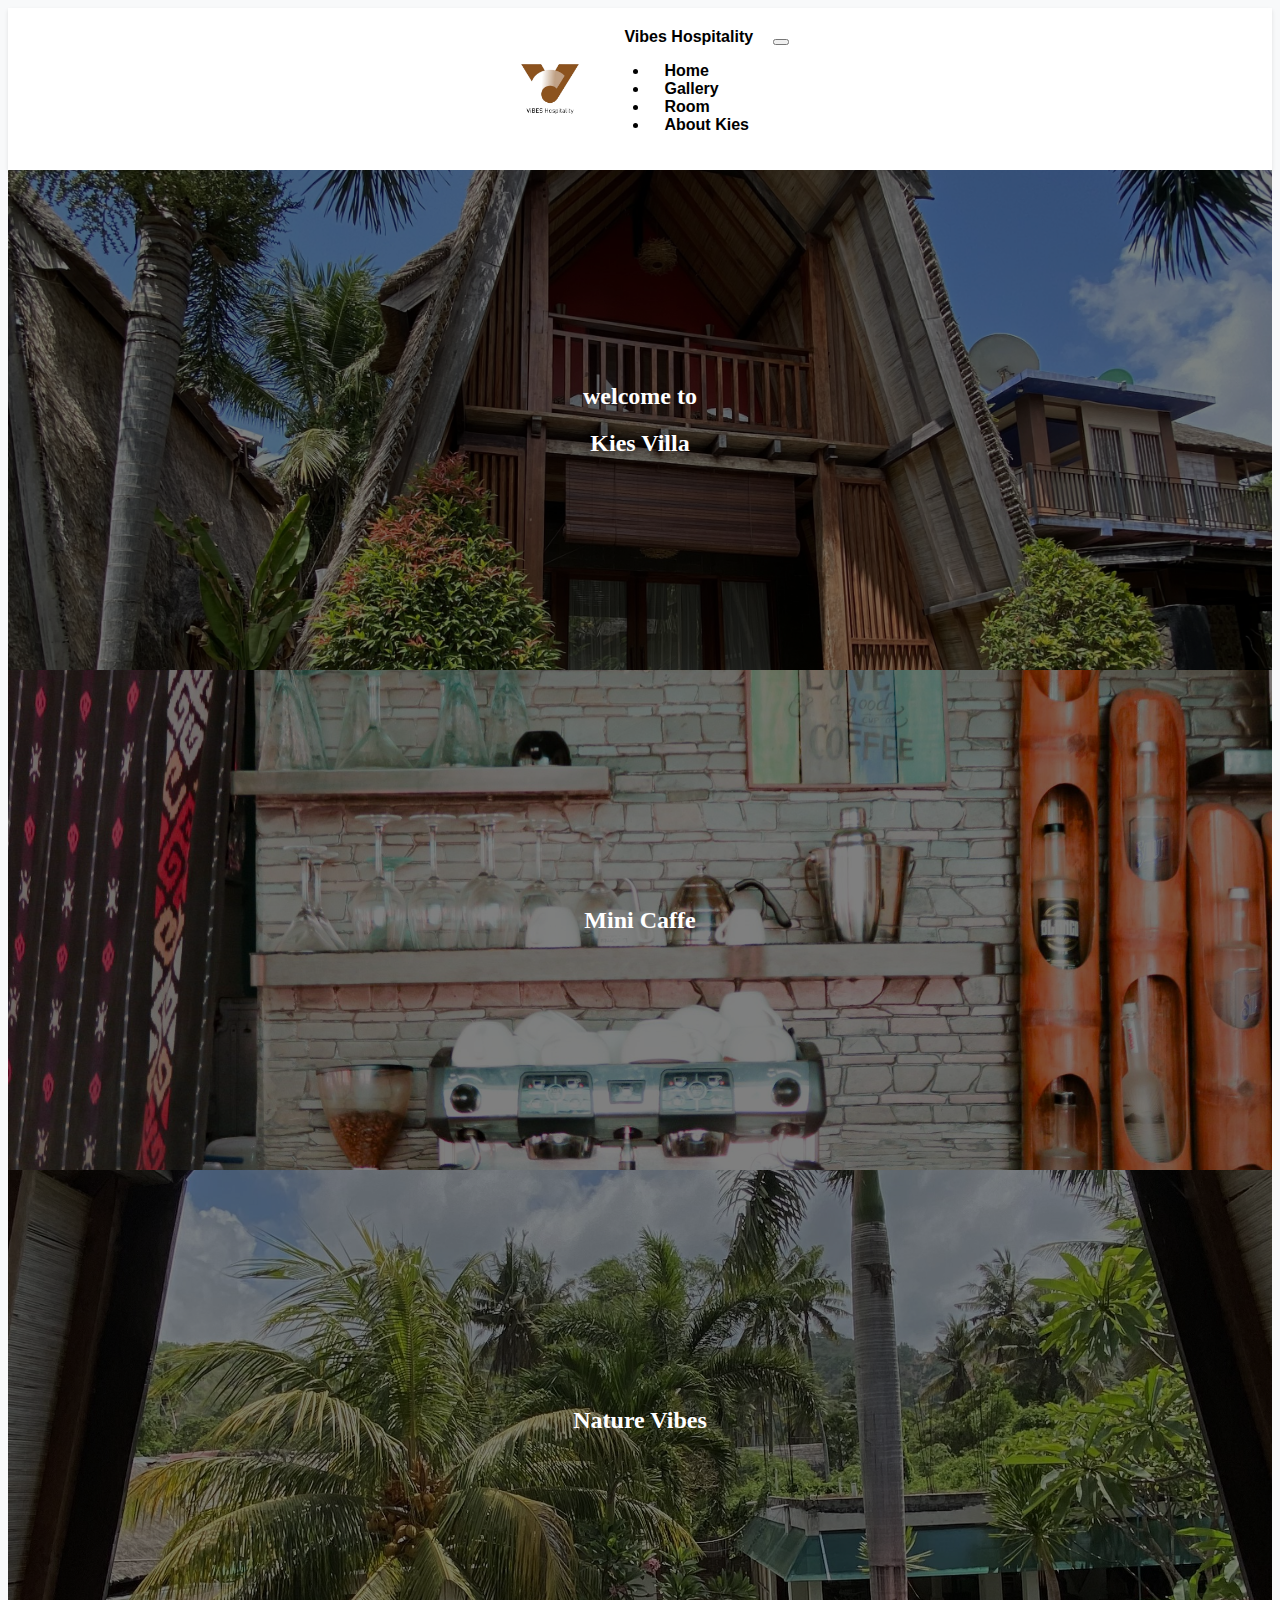
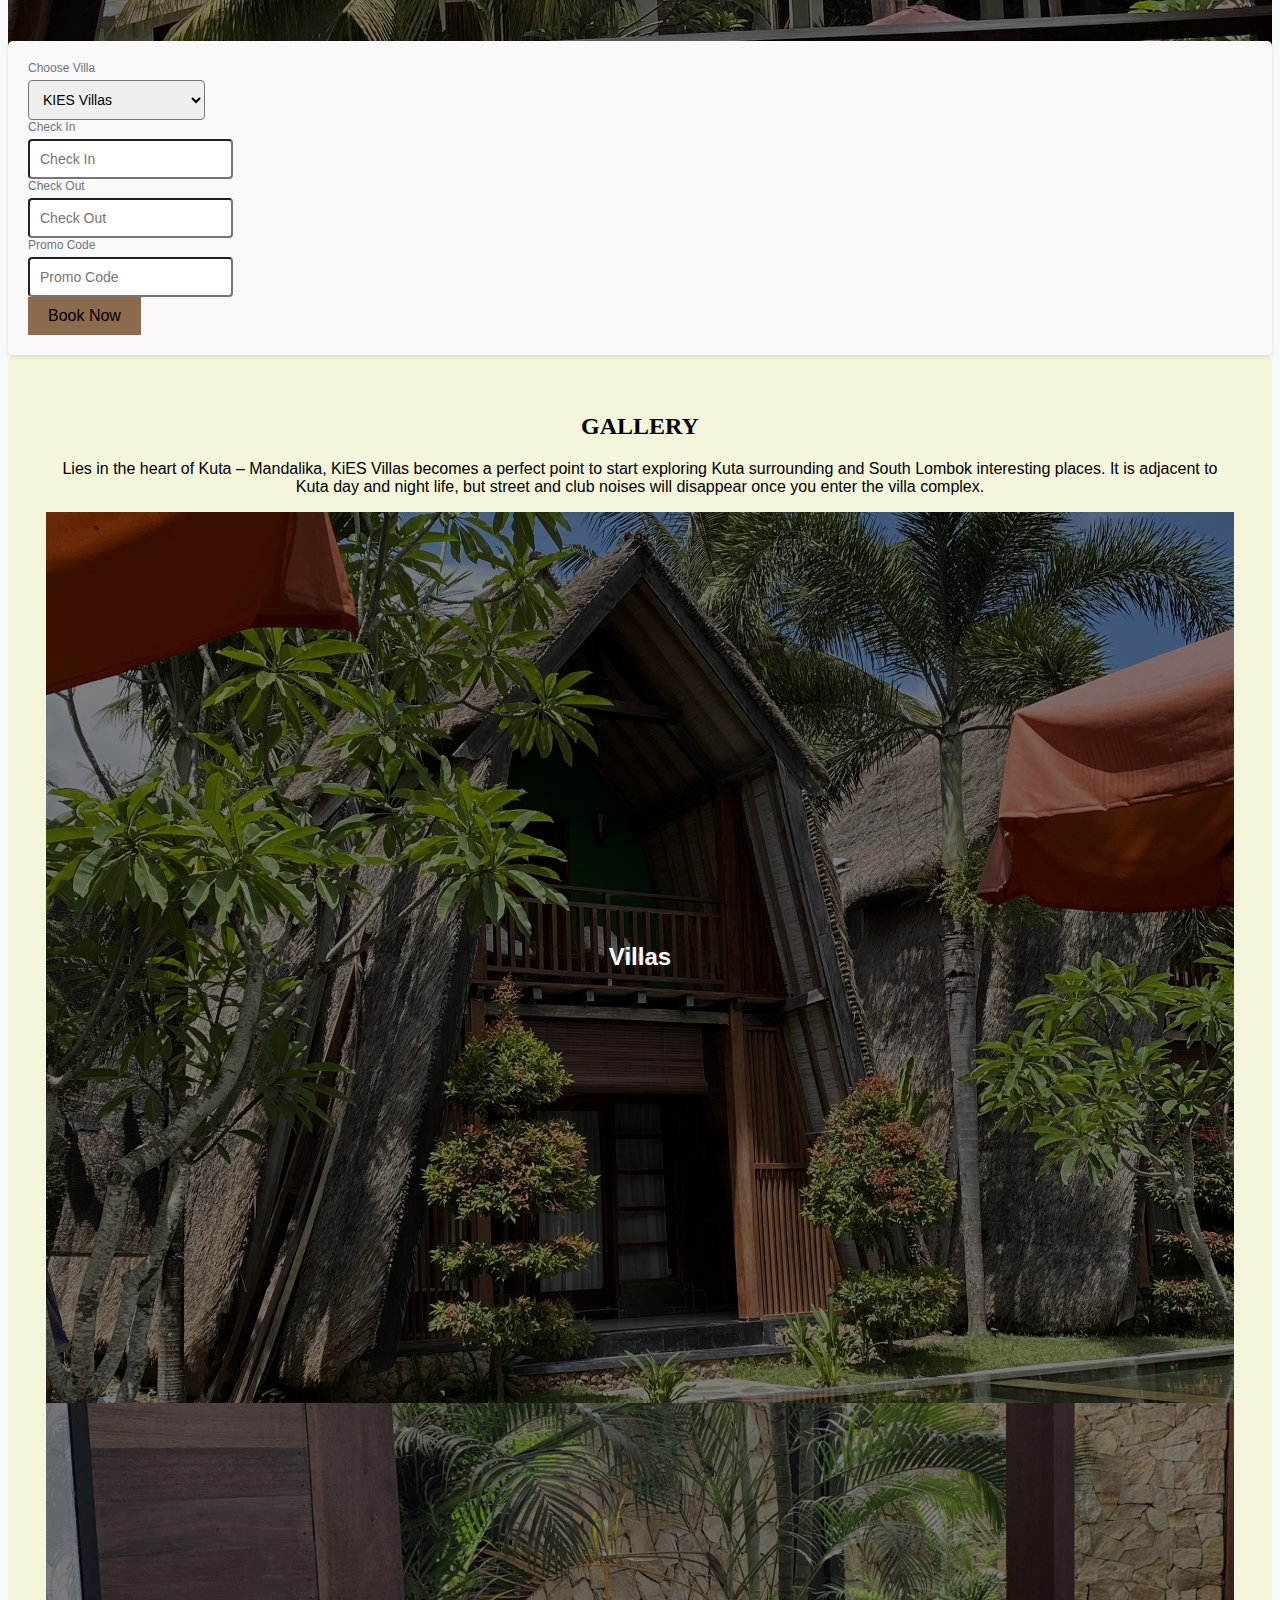
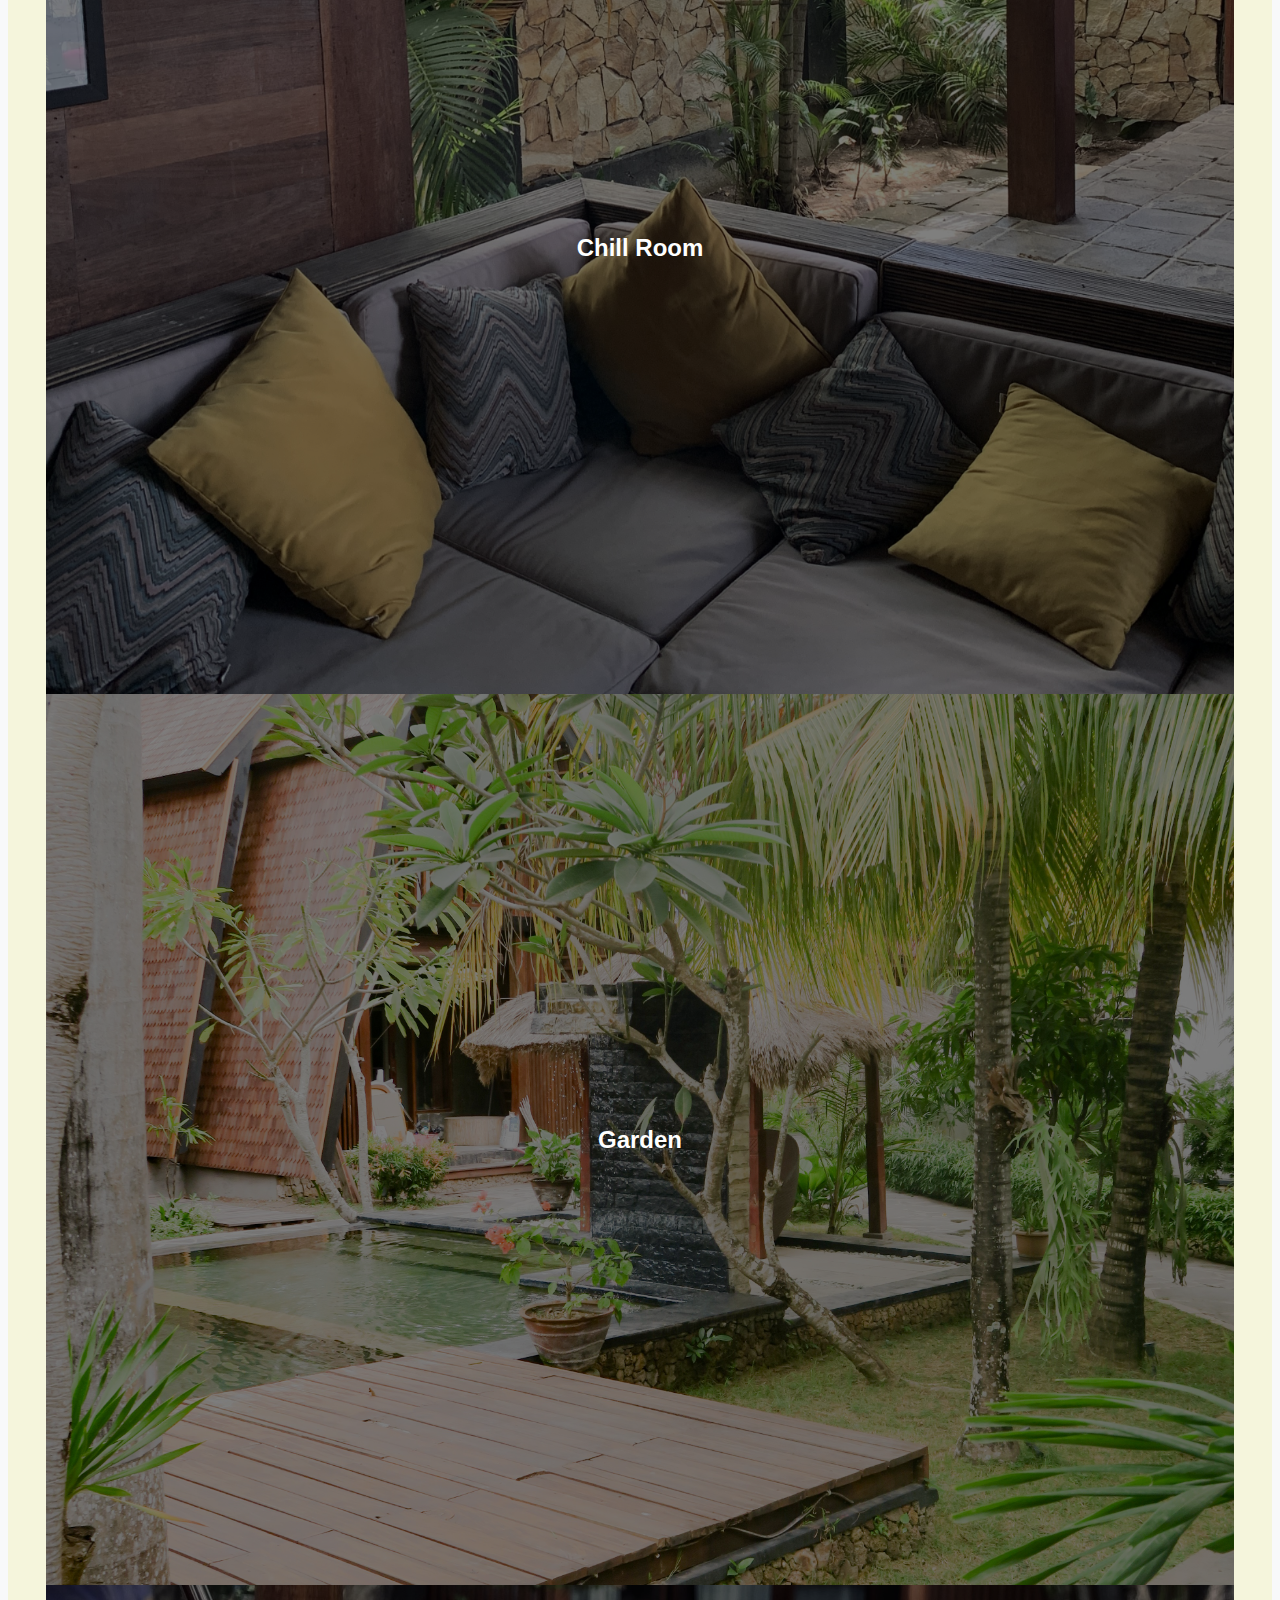
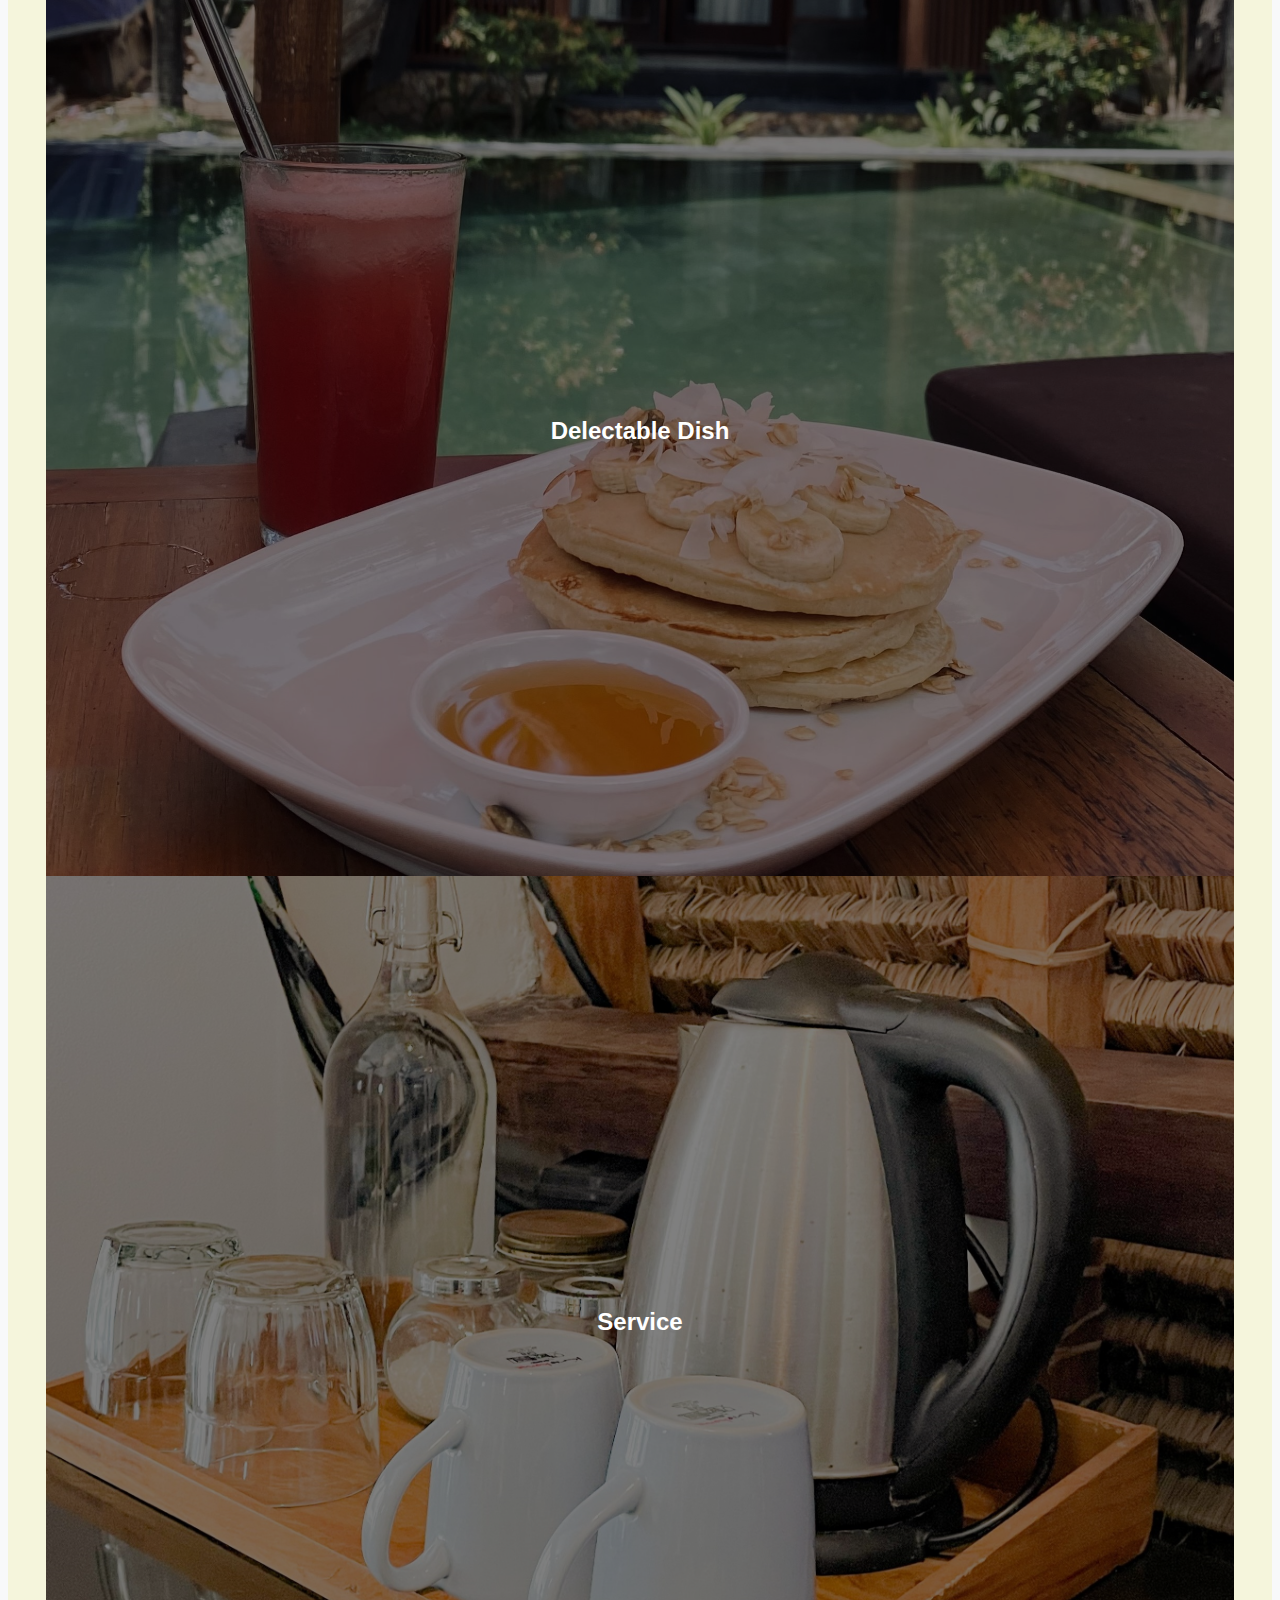
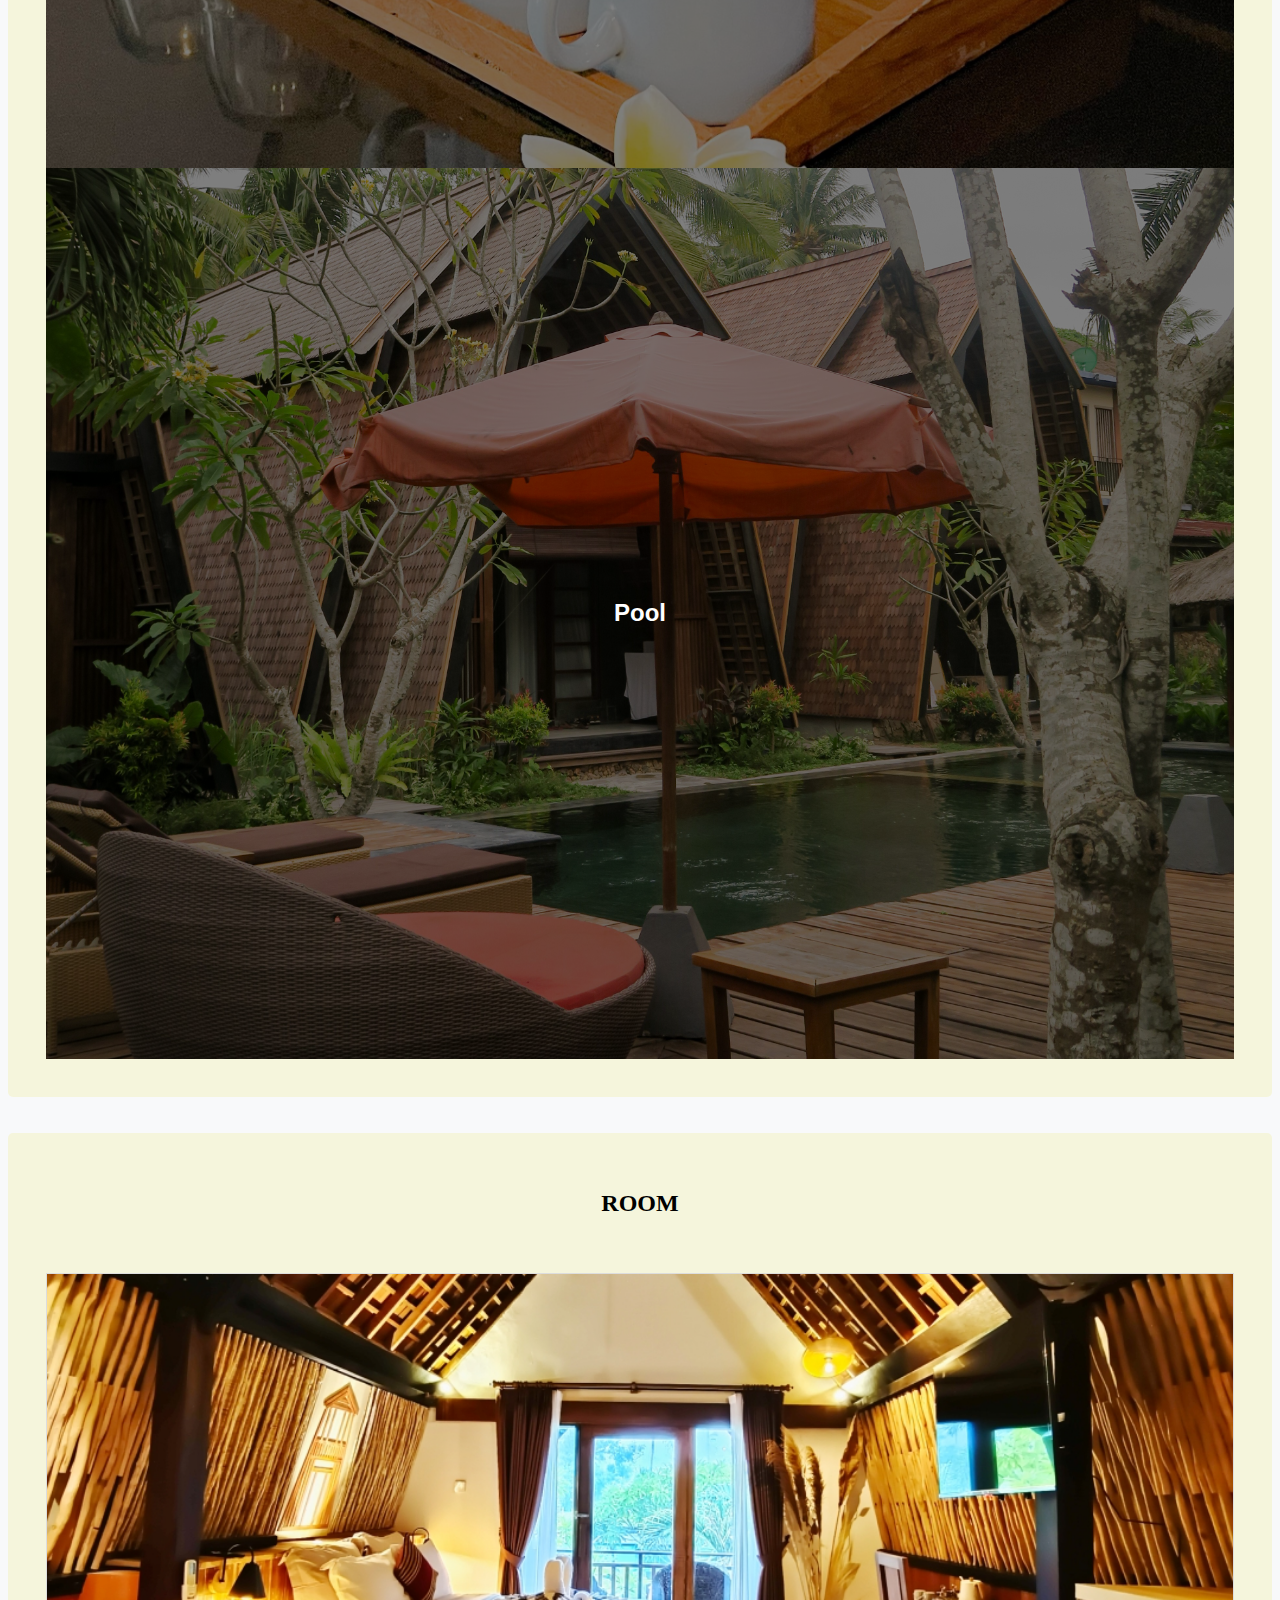
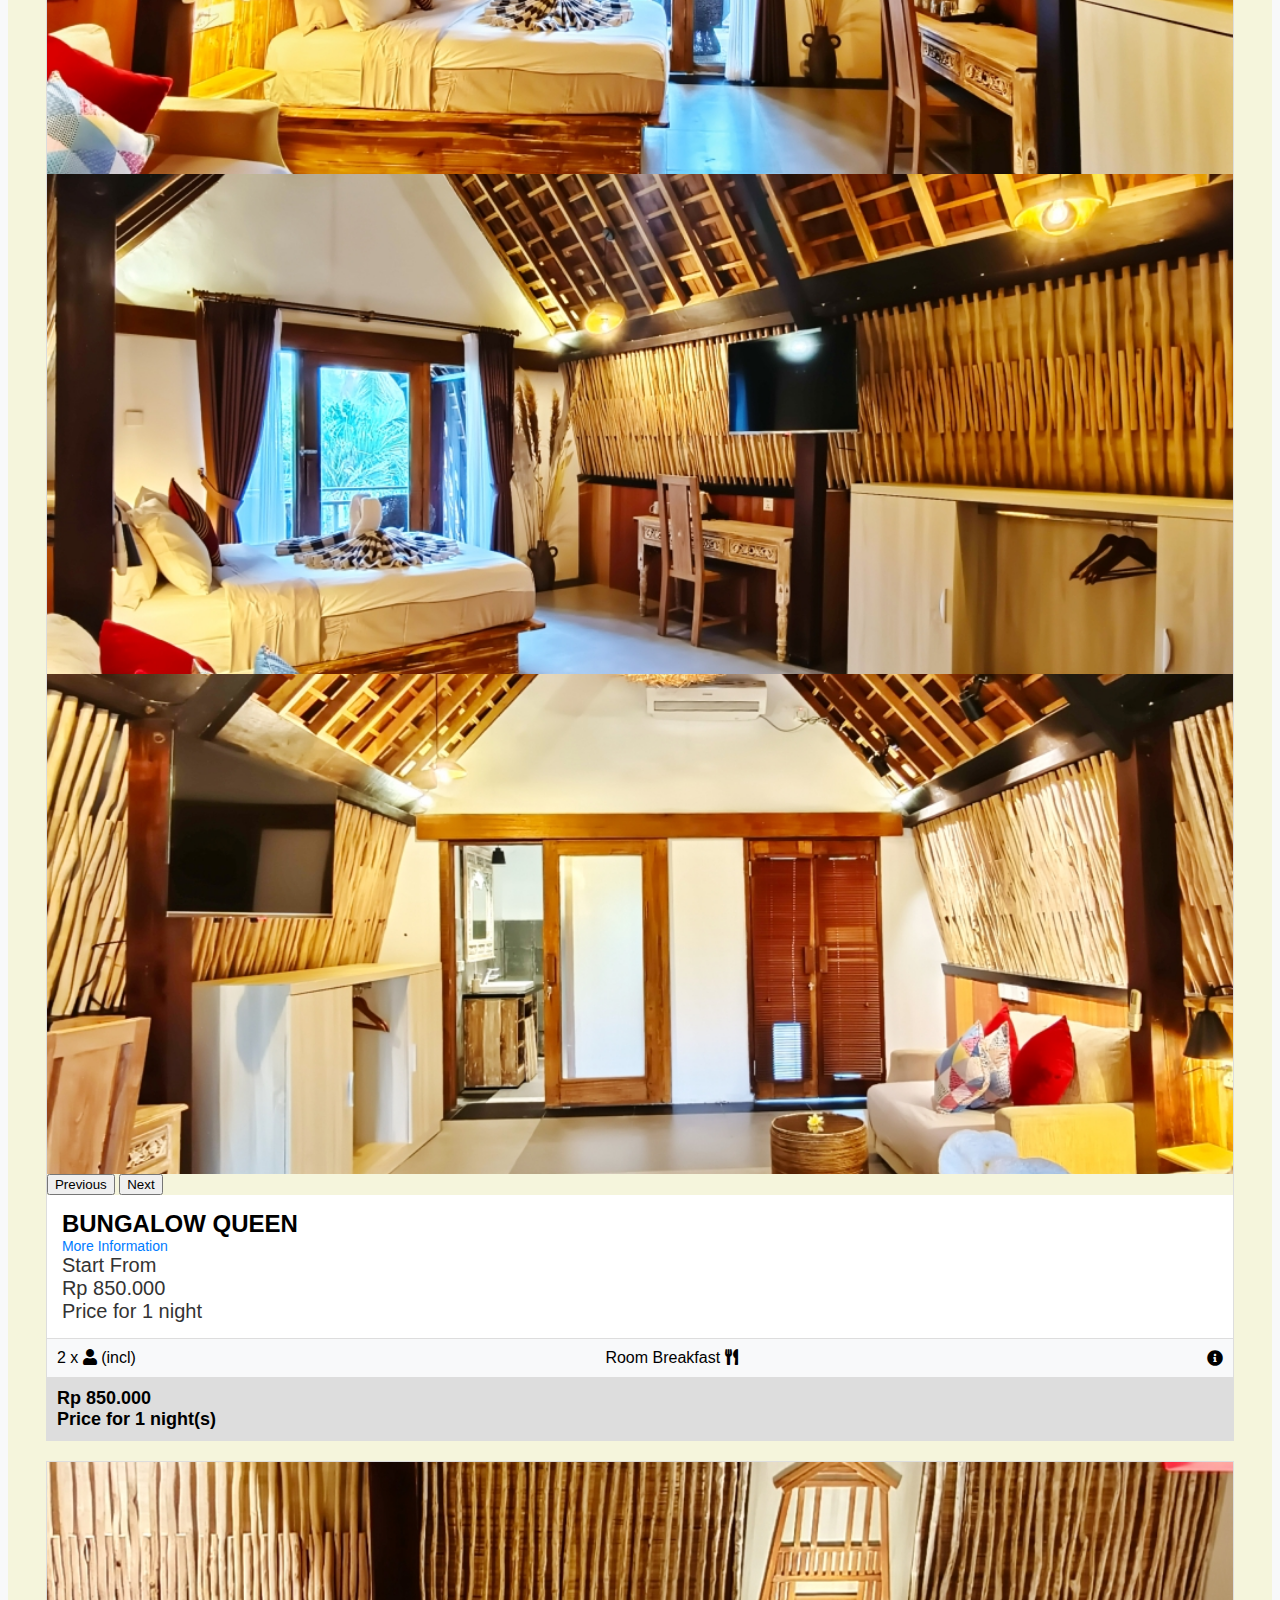
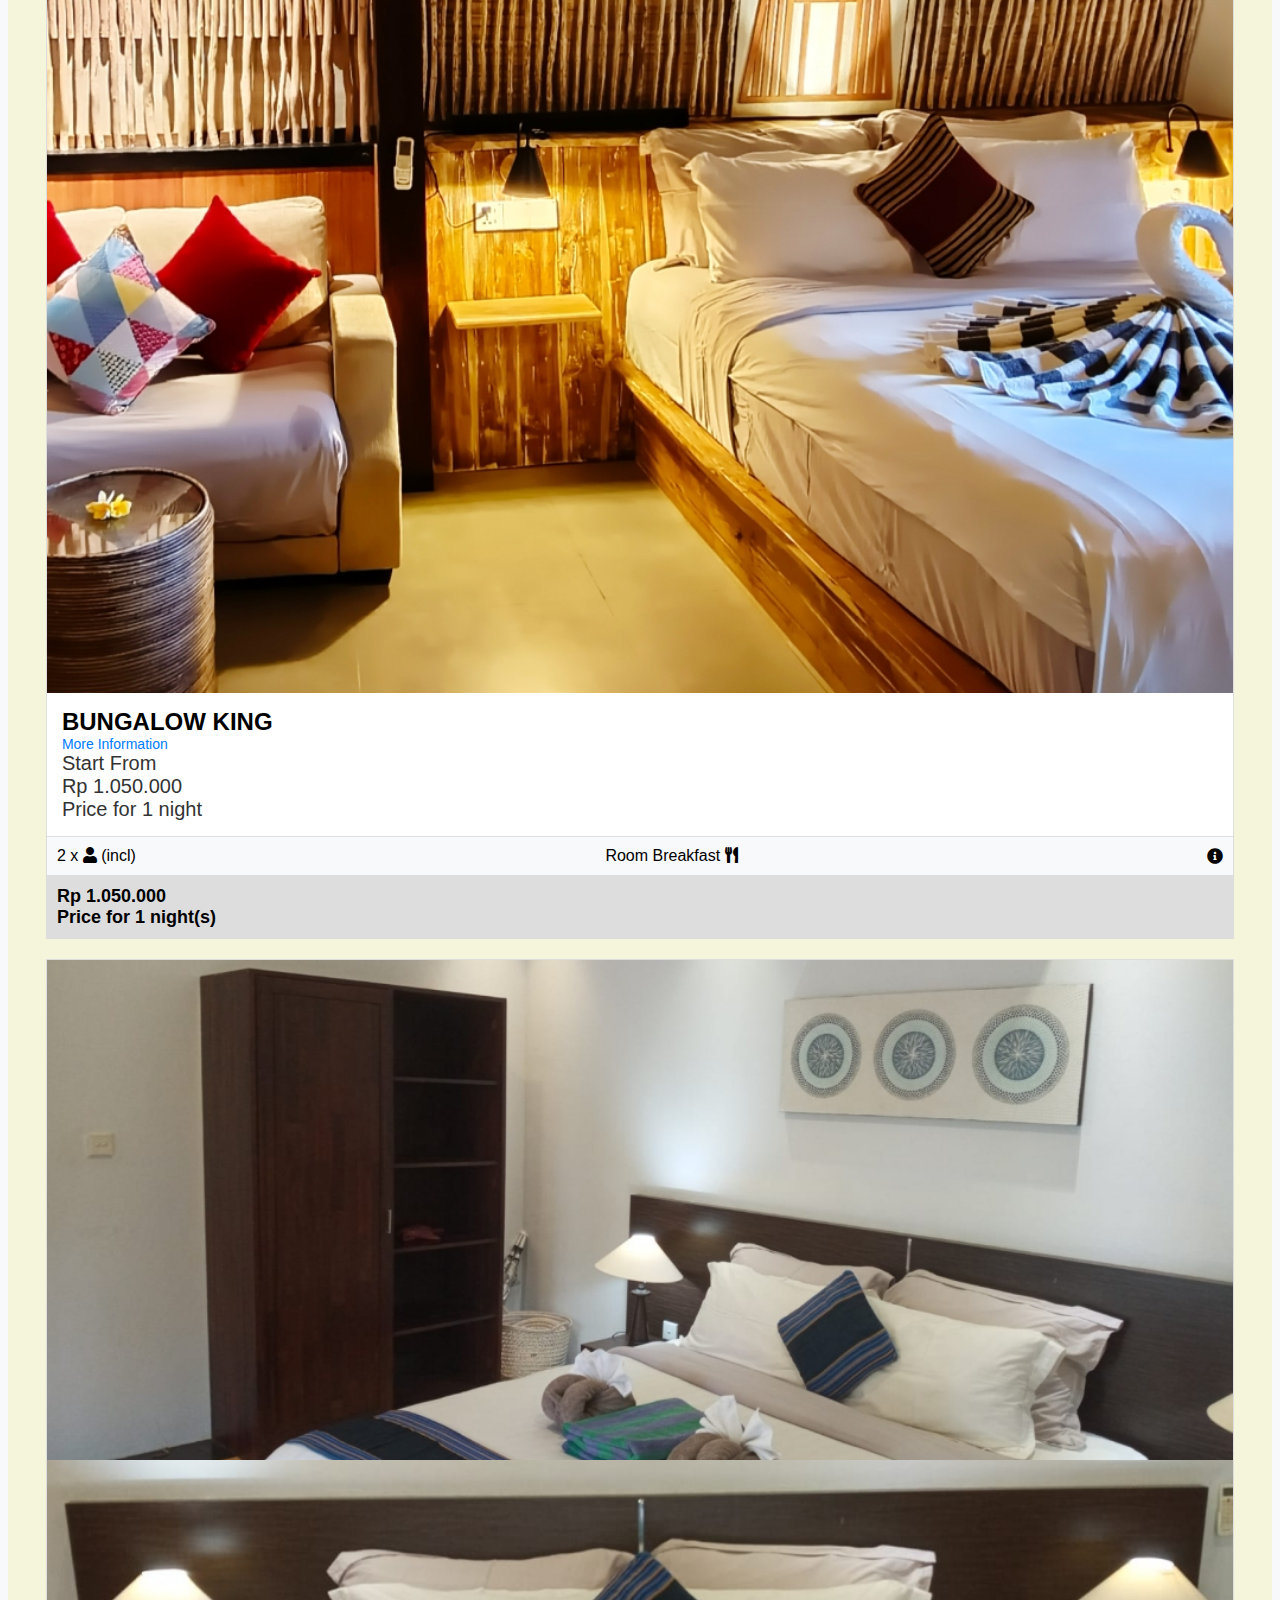
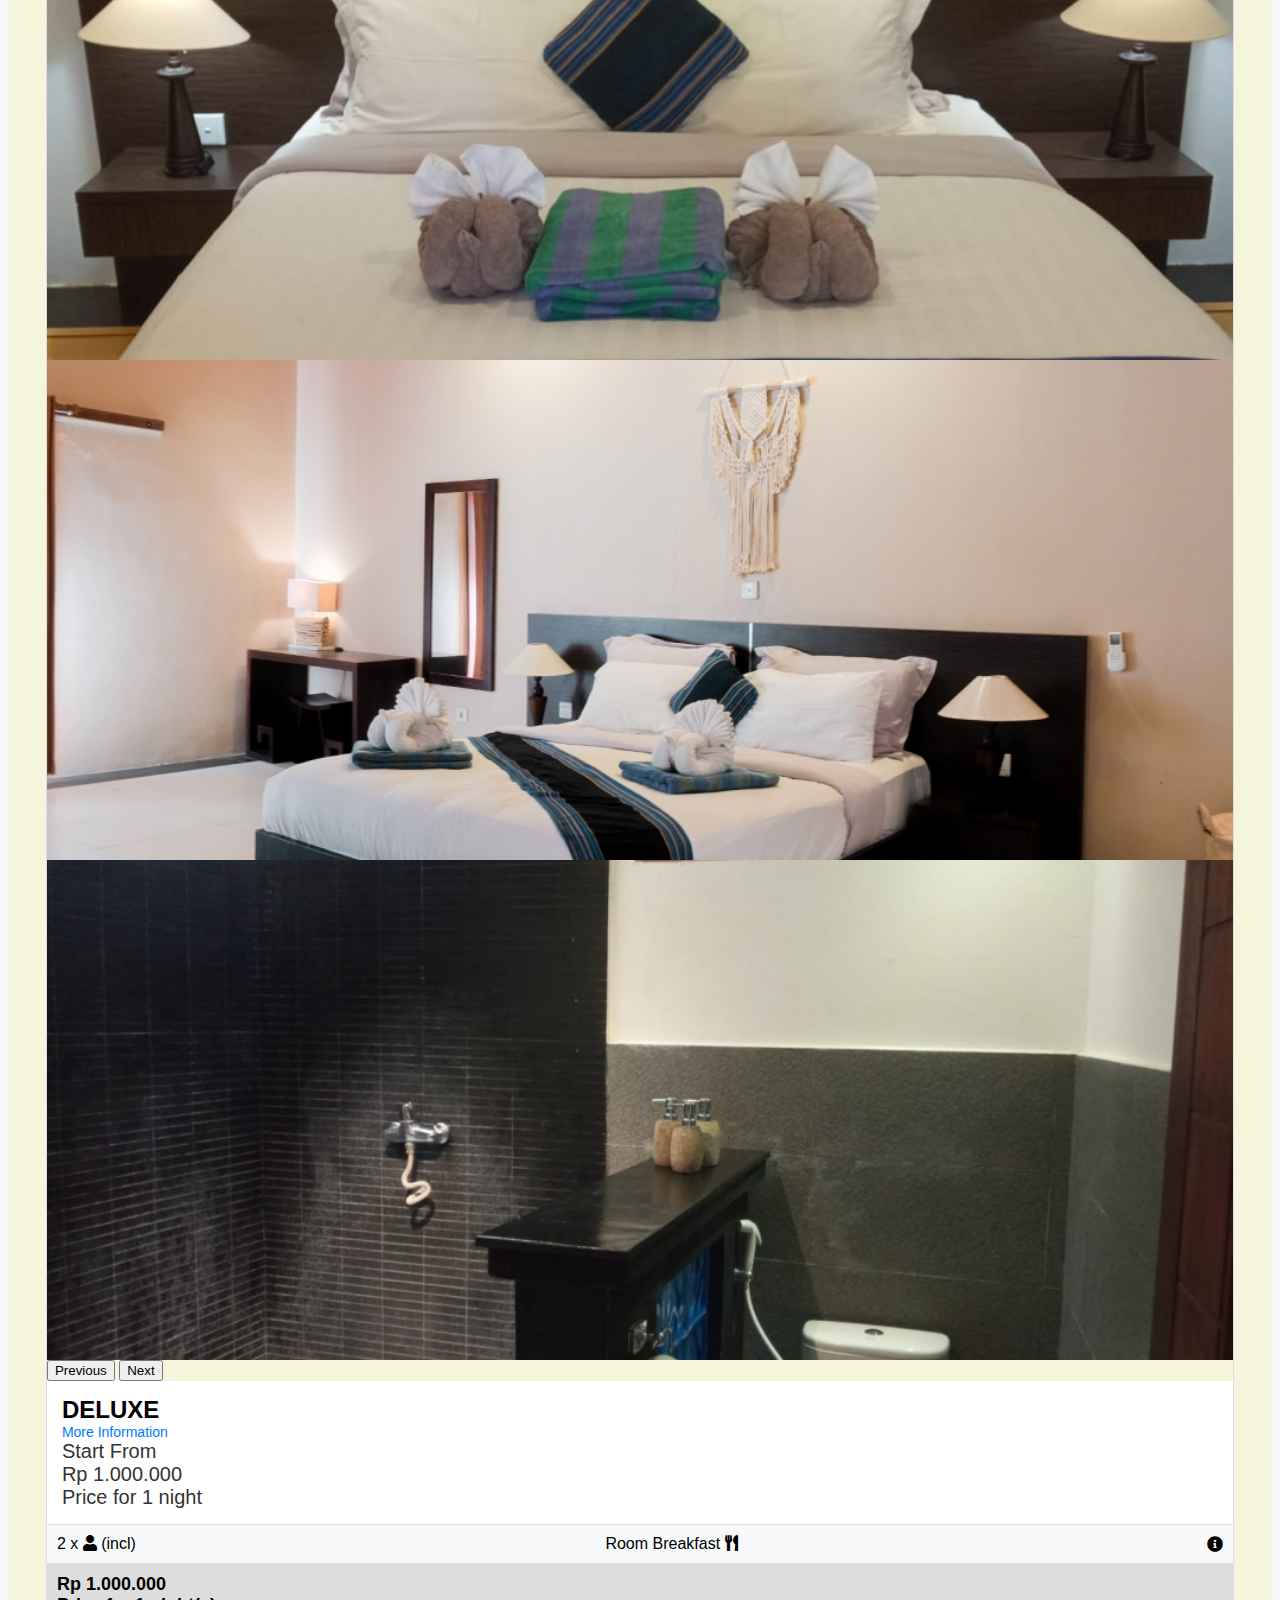
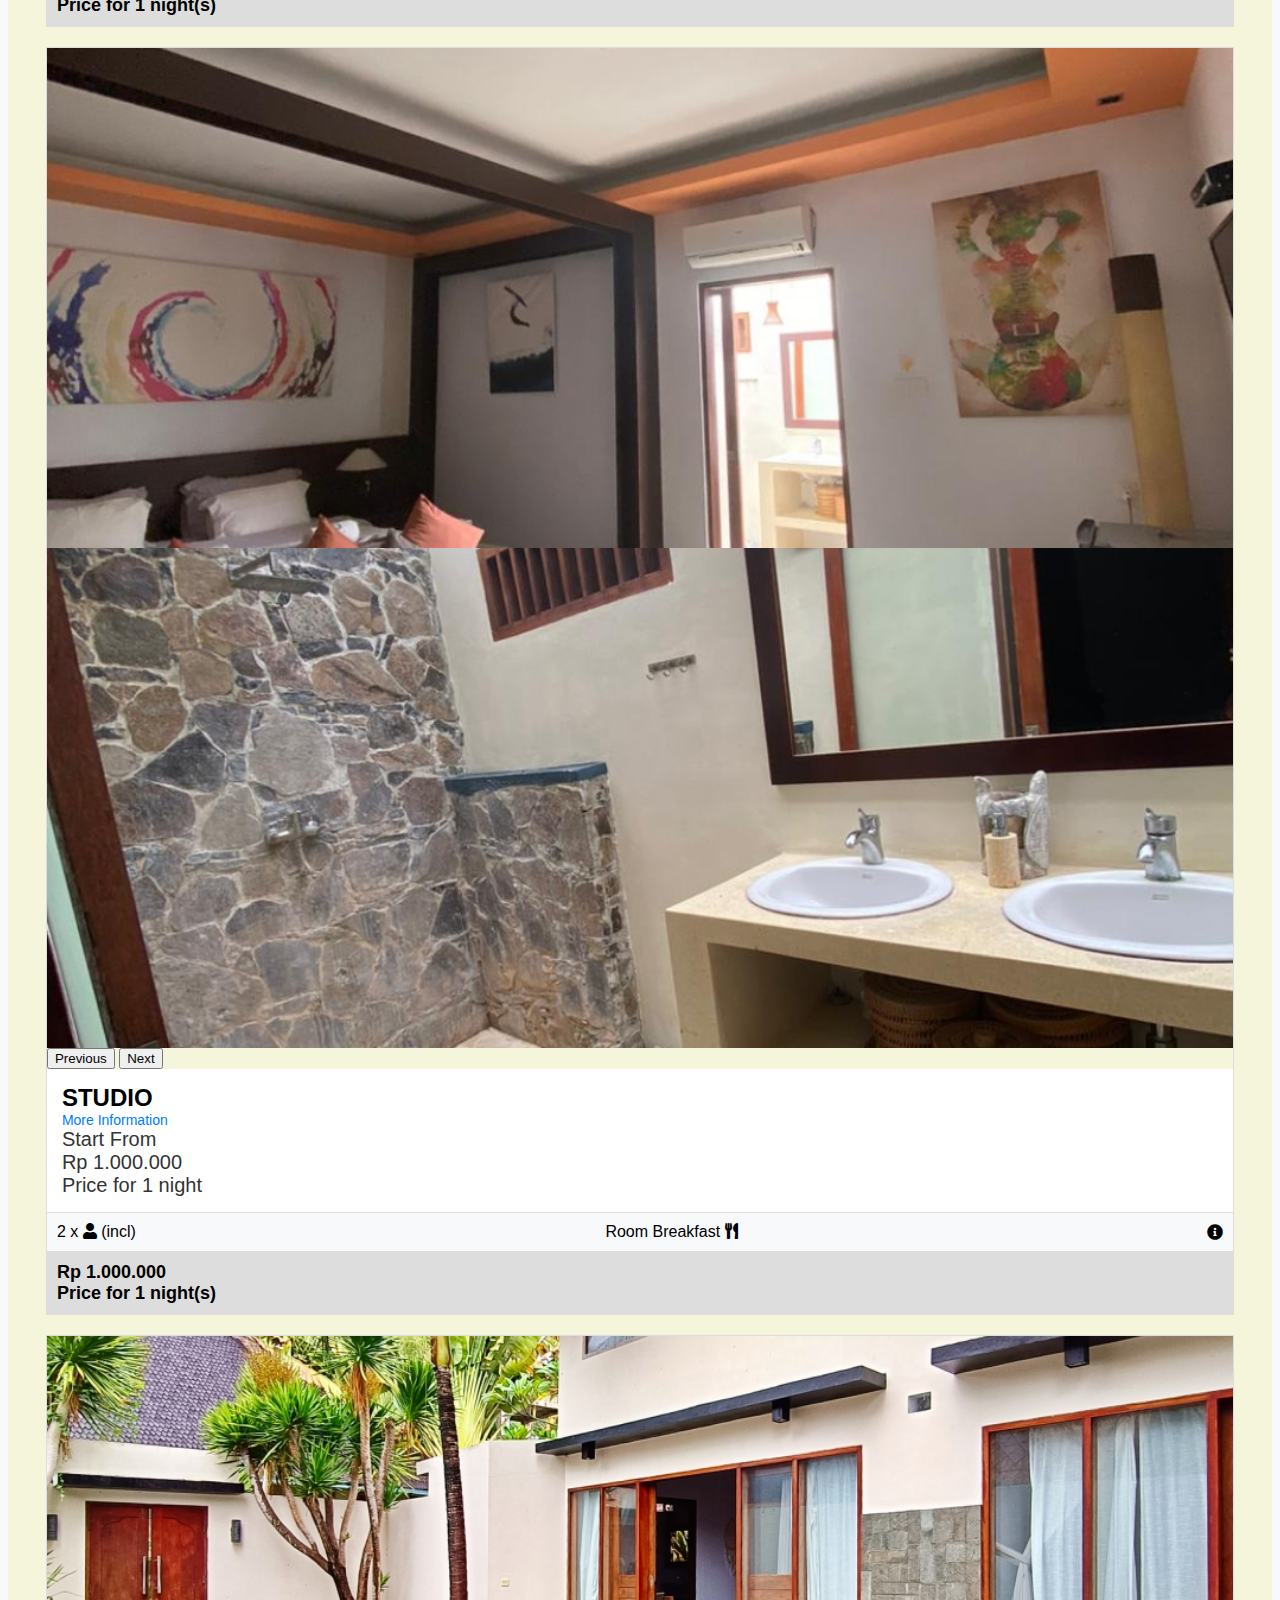
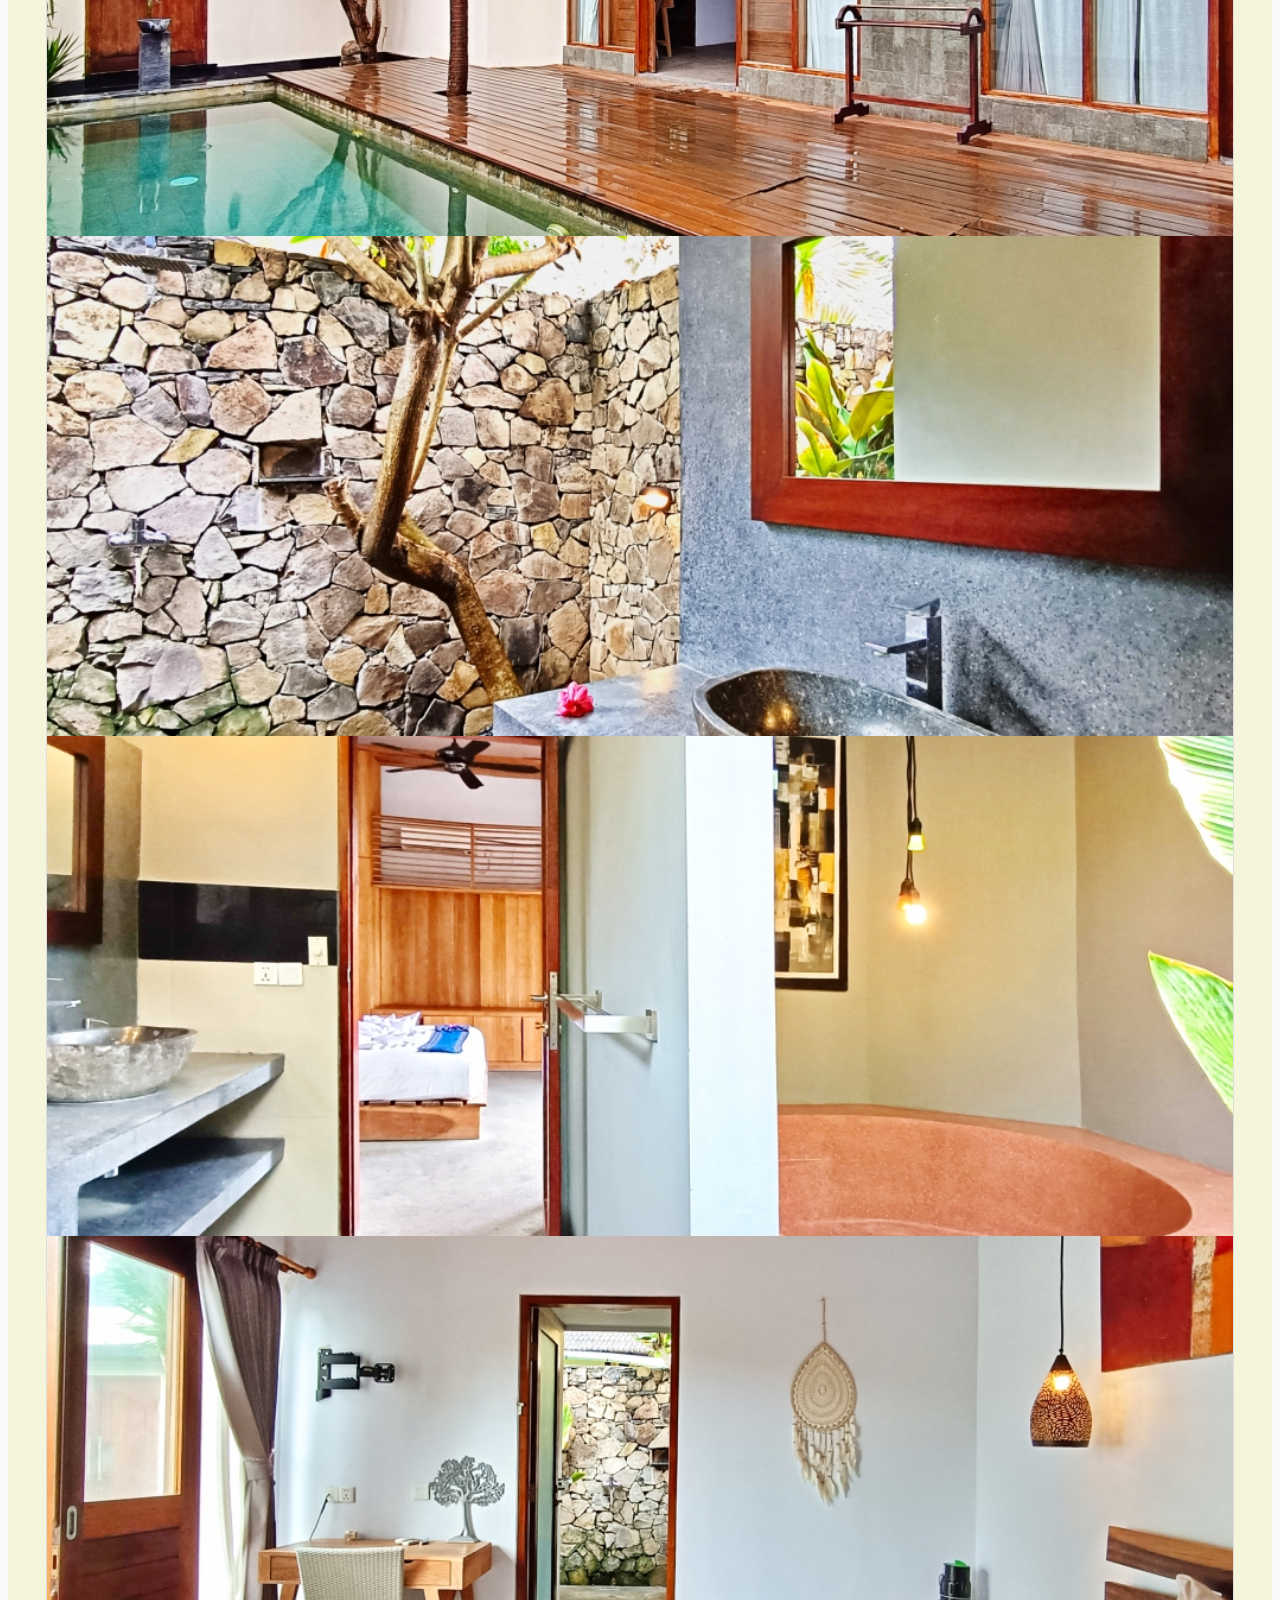
==== commit 89cd9611: "baruyy" ====
--- a/kies.html
+++ b/kies.html
@@ -44,7 +44,7 @@
         <!-- First Slide -->
         <div class="carousel-item active">
           <div class="hero-section">
-            <img src="assets/kies/kies1.jpg" class="d-block w-100" alt="Hero Image" >
+            <img src="assets/kies/room/kies1.jpeg" class="d-block w-100" alt="Hero Image" >
             <div class="overlay"></div>
             <div class="content">
               <h2>welcome to</h2>
@@ -53,39 +53,23 @@
           </div>
         </div>
         <!-- Second Slide -->
-        <div class="carousel-item">
-          <div class="hero-section">
-       <img src="assets/kies/kies2.jpg" class="d-block w-100" alt="Hero Image">
-            <div class="overlay"></div>
-            <div class="content">
-             <h2>Elegant Room</h2>
-            </div>
-          </div>
-        </div>
+    
         <!-- Third Slide -->
         <div class="carousel-item">
           <div class="hero-section">
-       <img src="assets/kies/kies6.jpg" class="d-block w-100" alt="Hero Image">
+       <img src="assets/kies/room/kies9.jpg" class="d-block w-100" alt="Hero Image">
             <div class="overlay"></div>
             <div class="content">
-               <h2>Private Pool</h2>
+               <h2>Mini Caffe</h2>
             </div>
           </div>
         </div>
         <!-- Fourth Slide -->
-        <div class="carousel-item">
-          <div class="hero-section">
-       <img src="assets/kies/kies5.jpg" class="d-block w-100" alt="Hero Image">
-            <div class="overlay"></div>
-            <div class="content">
-              <h2>Full Service</h2>
-            </div>
-          </div>
-        </div>
+      
         <!-- Fifth Slide -->
         <div class="carousel-item">
           <div class="hero-section">
-       <img src="assets/newtamansari5.jpg" class="d-block w-100" alt="Hero Image">
+       <img src="assets/kies/room/kies5.jpeg" class="d-block w-100" alt="Hero Image">
             <div class="overlay"></div>
             <div class="content">
               <h2>Nature Vibes</h2>
@@ -113,6 +97,7 @@
             <label class="form-placeholder" for="villa">Choose Villa</label>
             <select id="pilihan" class="form-control" name="pilihan" onchange="window.location.href=this.value;">
                <option value="" disabled selected>KIES Villas</option>
+               <option value="vilagevibes.html">Village Vibes Lombok</option>
                <option value="teraum.html">Teraum Villa</option>
                <option value="valito.html">Valito Villa</option>
                <option value="kies.html">KIES Villas Lombok</option>
@@ -148,7 +133,7 @@
       <!-- Card 1 -->
       <div class="col-md-4 mb-4">
            <div class="service-card">
-            <img alt="kies" src="assets/kies/kies1.jpg" class="img-fluid" />
+            <img alt="kies" src="assets/kies/room/kies2.jpeg" class="img-fluid" />
             <div class="overlay">
               Villas
             </div>
@@ -159,9 +144,9 @@
       <!-- Card 2 -->
       <div class="col-md-4 mb-4">
            <div class="service-card">
-            <img alt="kies" src="assets/kies/kies2.jpg" class="img-fluid"/>
+            <img alt="kies" src="assets/kies/room/kies3.jpeg" class="img-fluid"/>
             <div class="overlay">
-              Bungalow Room
+              Chill Room
             </div>
           </div>
         </a>
@@ -170,9 +155,9 @@
       <!-- Card 3 -->
       <div class="col-md-4 mb-4">
            <div class="service-card">
-            <img alt="kies" src="assets/kies/rooms/studios.jpeg" class="img-fluid"/>
+            <img alt="kies" src="assets/kies/room/kies4.jpg" class="img-fluid"/>
             <div class="overlay">
-              Studio Room
+              Garden
             </div>
           </div>
         </a>
@@ -181,9 +166,9 @@
       <!-- Card 4 -->
       <div class="col-md-4 mb-4">
            <div class="service-card">
-            <img alt="kies" src="assets/kies/rooms/deluxe3.jpeg" class="img-fluid"/>
+            <img alt="kies" src="assets/kies/room/kies8.jpeg" class="img-fluid"/>
             <div class="overlay">
-              Deluxe Room
+              Delectable Dish
             </div>
           </div>
         </a>
@@ -192,7 +177,7 @@
       <!-- Card 5 -->
       <div class="col-md-4 mb-4">
            <div class="service-card">
-            <img alt="kies" src="assets/kies/kies5.jpg" class="img-fluid"/>
+            <img alt="kies" src="assets/kies/room/kies6.jpg" class="img-fluid"/>
             <div class="overlay">
               Service
             </div>
@@ -203,7 +188,7 @@
       <!-- Card 6 -->
       <div class="col-md-4 mb-4">
            <div class="service-card">
-            <img alt="kies" src="assets/kies/kies6.jpg" class="img-fluid"/>
+            <img alt="kies" src="assets/kies/room/kies7.jpg" class="img-fluid"/>
             <div class="overlay">
               Pool
             </div>
